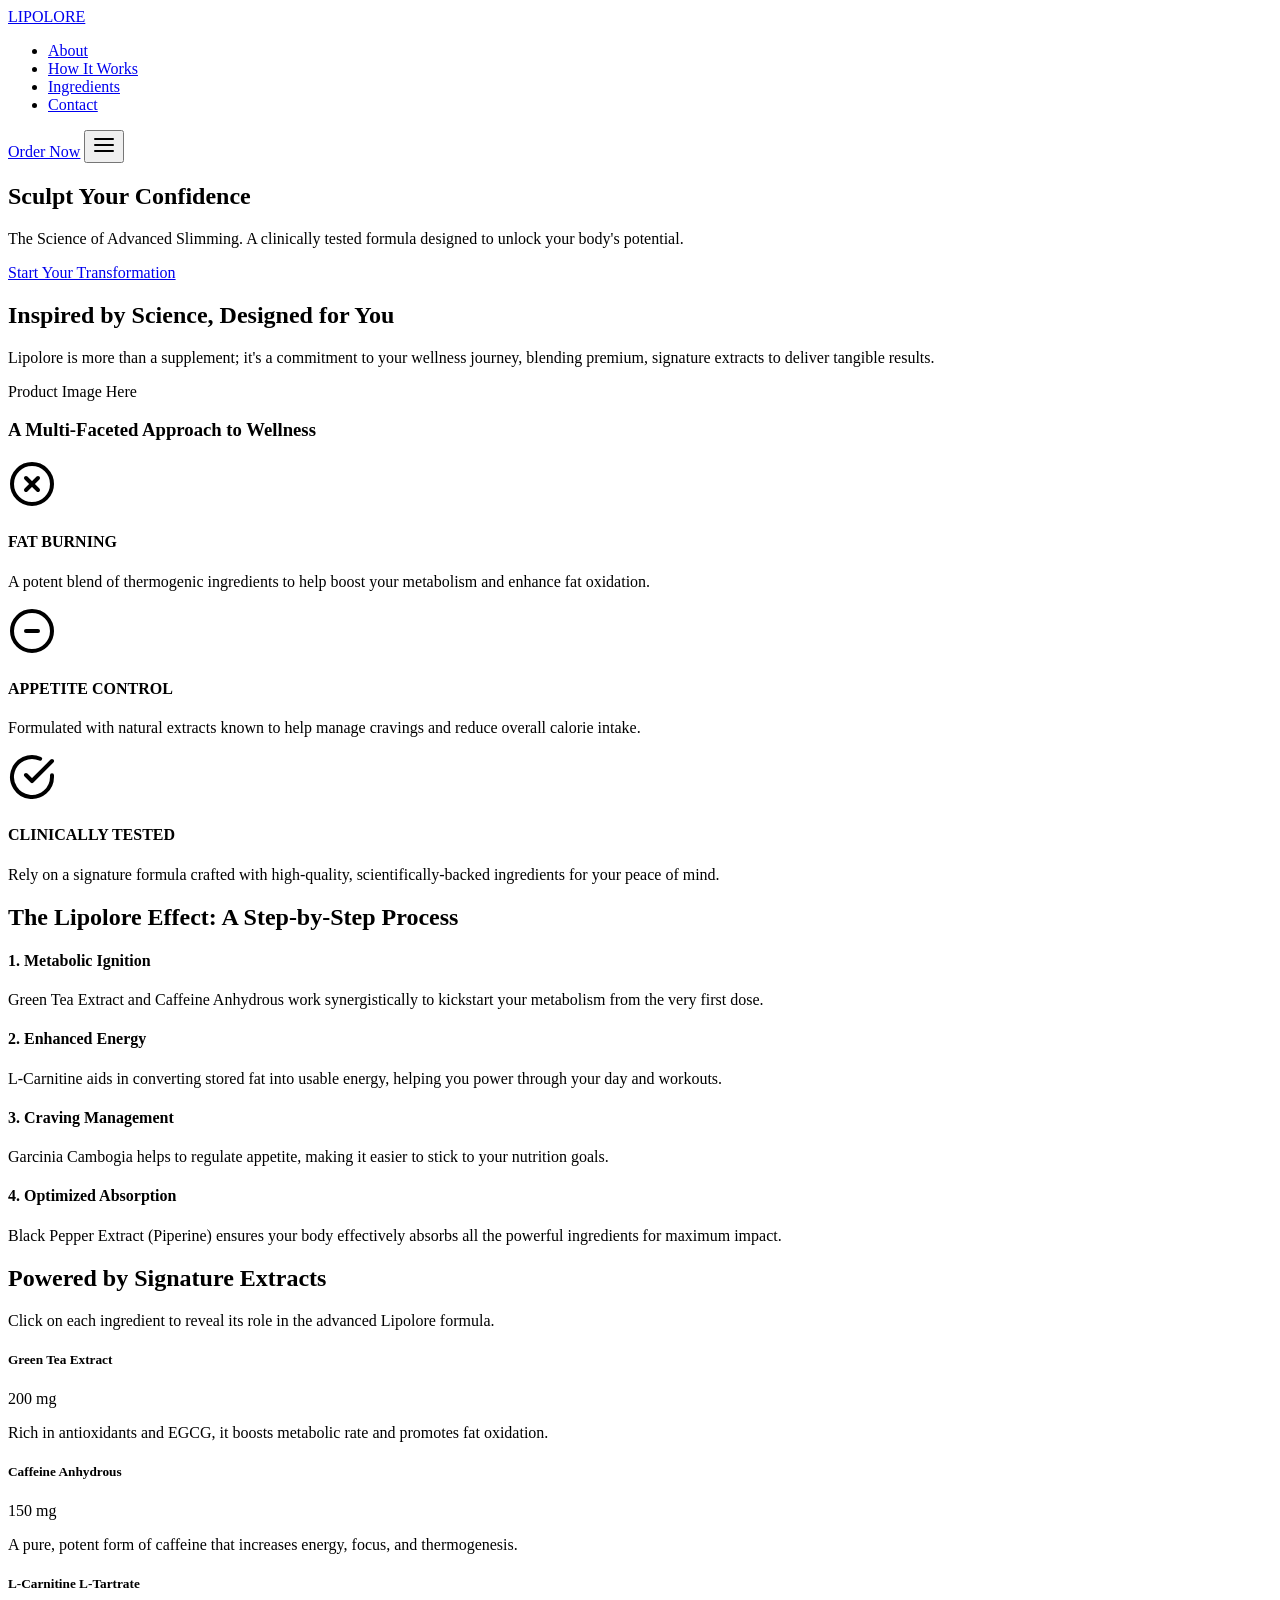
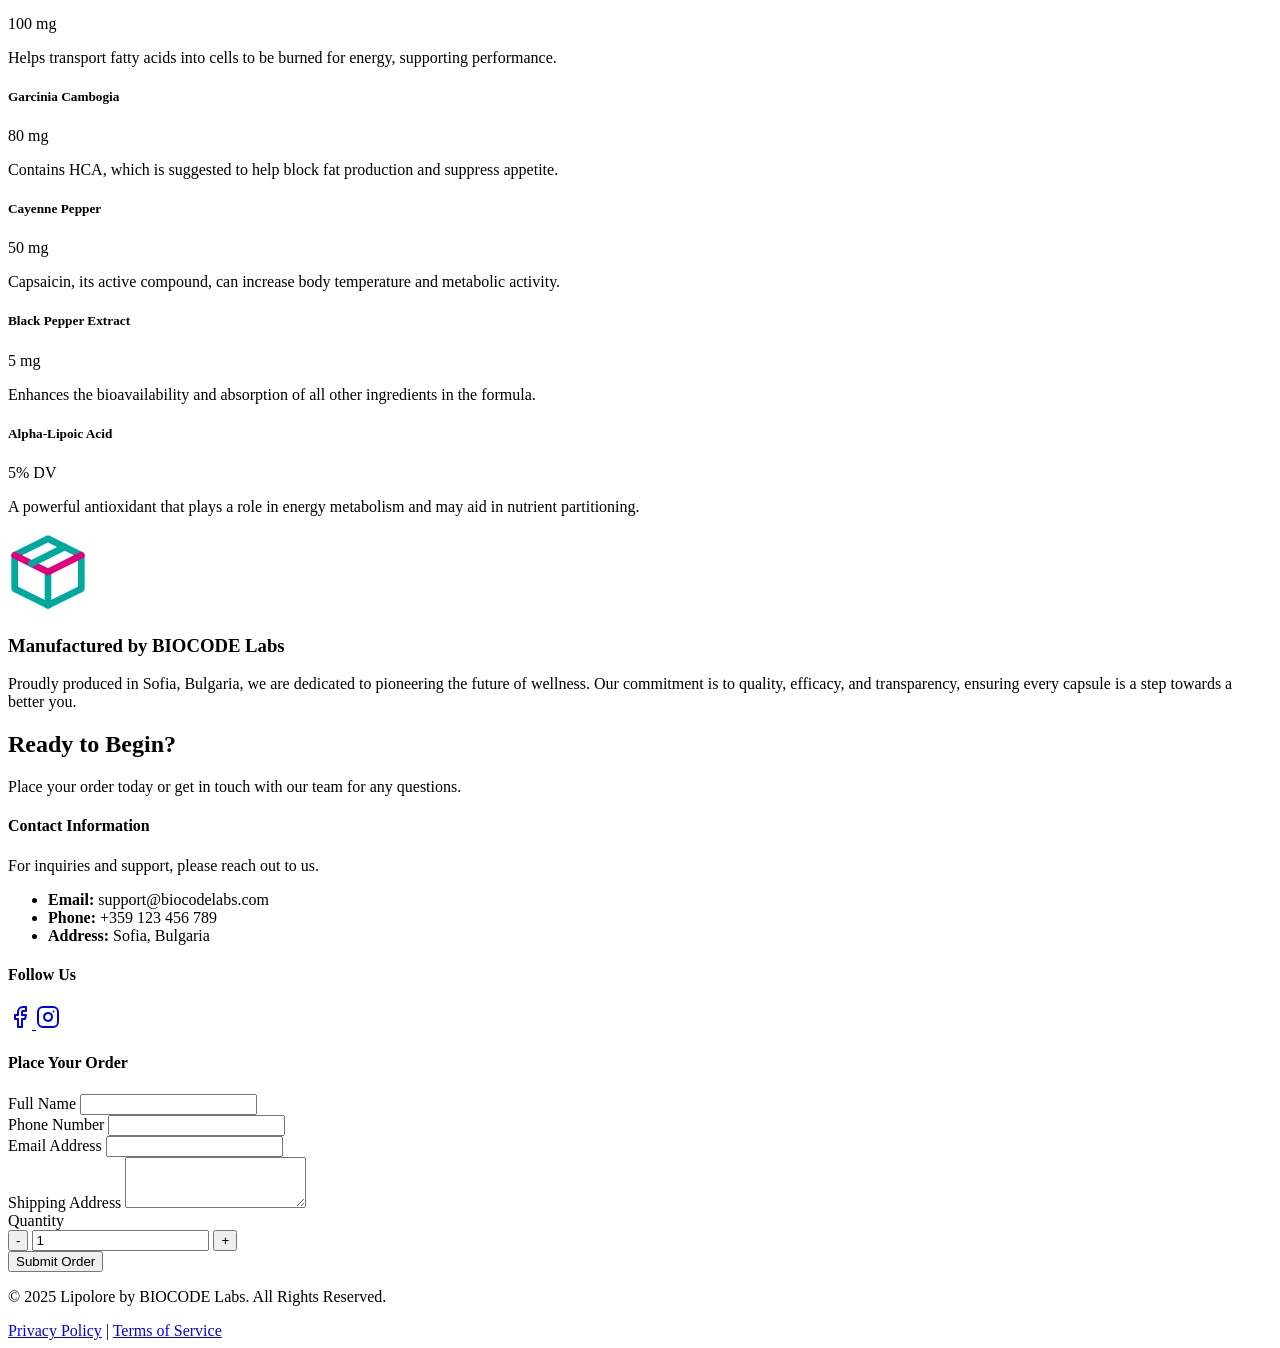
==== index.html @ 436866de "Add files via upload" ====
<!DOCTYPE html>
<html lang="en">
<head>
    <!-- Meta Tags for Character Set and Responsive Design -->
    <meta charset="UTF-8">
    <meta name="viewport" content="width=device-width, initial-scale=1.0">

    <!-- SEO Meta Tags -->
    <title>Lipolore - Advanced Slimming Formula</title>
    <meta name="description" content="Discover Lipolore, the clinically tested, advanced slimming formula designed for effective fat burning and appetite control. Powered by science and signature extracts.">
    <meta name="keywords" content="lipolore, slimming, weight loss, fat burner, appetite control, biocode labs, supplement">
    
    <!-- Google Fonts -->
    <link rel="preconnect" href="https://fonts.googleapis.com">
    <link rel="preconnect" href="https://fonts.gstatic.com" crossorigin>
    <link href="https://fonts.googleapis.com/css2?family=Poppins:wght@600;700&family=Montserrat:wght@400;500&display=swap" rel="stylesheet">

    <!-- Stylesheet -->
    <link rel="stylesheet" href="css/style.css">

    <!-- JavaScript (Deferred for faster page load) -->
    <script src="js/main.js" defer></script>
</head>
<body>

    <!-- ============================ HEADER & NAVIGATION ============================ -->
    <header class="main-header">
        <div class="container">
            <a href="#hero" class="logo">LIPOLORE</a>
            <nav class="main-nav">
                <ul>
                    <li><a href="#about">About</a></li>
                    <li><a href="#effects">How It Works</a></li>
                    <li><a href="#ingredients">Ingredients</a></li>
                    <li><a href="#order">Contact</a></li>
                </ul>
            </nav>
            <a href="#order" class="btn btn-primary nav-btn">Order Now</a>
            <button class="mobile-nav-toggle" aria-label="Toggle navigation">
                <!-- SVG for Hamburger Icon -->
                <svg xmlns="http://www.w3.org/2000/svg" width="24" height="24" viewBox="0 0 24 24" fill="none" stroke="currentColor" stroke-width="2" stroke-linecap="round" stroke-linejoin="round"><line x1="3" y1="12" x2="21" y2="12"></line><line x1="3" y1="6" x2="21" y2="6"></line><line x1="3" y1="18" x2="21" y2="18"></line></svg>
            </button>
        </div>
    </header>

    <main>

        <!-- ============================ HERO SECTION ============================ -->
        <section id="hero">
            <!-- Background image will be applied via CSS -->
            <div class="container hero-content">
                <h1 class="hero-title">Sculpt Your Confidence</h1>
                <p class="hero-subtitle">The Science of Advanced Slimming. A clinically tested formula designed to unlock your body's potential.</p>
                <a href="#order" class="btn btn-primary btn-large">Start Your Transformation</a>
            </div>
        </section>

        <!-- ============================ ABOUT & BENEFITS SECTION ============================ -->
        <section id="about" class="section-padding">
            <div class="container">
                <!-- ADDED class="animate-on-scroll" -->
                <div class="section-title animate-on-scroll">
                    <h2>Inspired by Science, Designed for You</h2>
                    <p>Lipolore is more than a supplement; it's a commitment to your wellness journey, blending premium, signature extracts to deliver tangible results.</p>
                </div>
                <div class="about-grid">
                    <!-- ADDED class="animate-on-scroll" -->
                    <div class="about-image-placeholder animate-on-scroll">
                        <p>Product Image Here</p>
                    </div>
                    <div class="about-content">
                        <h3 class="animate-on-scroll">A Multi-Faceted Approach to Wellness</h3>
                        <div class="benefits">
                            <!-- ADDED class="animate-on-scroll" to each item -->
                            <div class="benefit-item animate-on-scroll">
                                <svg xmlns="http://www.w3.org/2000/svg" width="48" height="48" viewBox="0 0 24 24" fill="none" stroke="currentColor" stroke-width="2" stroke-linecap="round" stroke-linejoin="round"><path d="M12 22c5.523 0 10-4.477 10-10S17.523 2 12 2 2 6.477 2 12s4.477 10 10 10z"></path><path d="M15 9l-6 6"></path><path d="M9 9l6 6"></path></svg>
                                <div>
                                    <h4>FAT BURNING</h4>
                                    <p>A potent blend of thermogenic ingredients to help boost your metabolism and enhance fat oxidation.</p>
                                </div>
                            </div>
                            <div class="benefit-item animate-on-scroll">
                                <svg xmlns="http://www.w3.org/2000/svg" width="48" height="48" viewBox="0 0 24 24" fill="none" stroke="currentColor" stroke-width="2" stroke-linecap="round" stroke-linejoin="round"><path d="M12 2c5.523 0 10 4.477 10 10s-4.477 10-10 10S2 17.523 2 12 6.477 2 12 2z"></path><path d="M9 12h6"></path></svg>
                                <div>
                                    <h4>APPETITE CONTROL</h4>
                                    <p>Formulated with natural extracts known to help manage cravings and reduce overall calorie intake.</p>
                                </div>
                            </div>
                            <div class="benefit-item animate-on-scroll">
                                <svg xmlns="http://www.w3.org/2000/svg" width="48" height="48" viewBox="0 0 24 24" fill="none" stroke="currentColor" stroke-width="2" stroke-linecap="round" stroke-linejoin="round"><path d="M22 11.08V12a10 10 0 1 1-5.93-9.14"></path><polyline points="22 4 12 14.01 9 11.01"></polyline></svg>
                                <div>
                                    <h4>CLINICALLY TESTED</h4>
                                    <p>Rely on a signature formula crafted with high-quality, scientifically-backed ingredients for your peace of mind.</p>
                                </div>
                            </div>
                        </div>
                    </div>
                </div>
            </div>
        </section>

        <!-- ============================ HOW IT WORKS / EFFECTS SECTION ============================ -->
        <section id="effects" class="section-padding section-bg">
            <div class="container">
                <!-- ADDED class="animate-on-scroll" -->
                <div class="section-title animate-on-scroll">
                    <h2>The Lipolore Effect: A Step-by-Step Process</h2>
                </div>
                <div class="timeline">
                    <!-- ADDED class="animate-on-scroll" to each item -->
                    <div class="timeline-item animate-on-scroll">
                        <div class="timeline-content">
                            <h4>1. Metabolic Ignition</h4>
                            <p>Green Tea Extract and Caffeine Anhydrous work synergistically to kickstart your metabolism from the very first dose.</p>
                        </div>
                    </div>
                    <div class="timeline-item animate-on-scroll">
                        <div class="timeline-content">
                            <h4>2. Enhanced Energy</h4>
                            <p>L-Carnitine aids in converting stored fat into usable energy, helping you power through your day and workouts.</p>
                        </div>
                    </div>
                    <div class="timeline-item animate-on-scroll">
                        <div class="timeline-content">
                            <h4>3. Craving Management</h4>
                            <p>Garcinia Cambogia helps to regulate appetite, making it easier to stick to your nutrition goals.</p>
                        </div>
                    </div>
                    <div class="timeline-item animate-on-scroll">
                        <div class="timeline-content">
                            <h4>4. Optimized Absorption</h4>
                            <p>Black Pepper Extract (Piperine) ensures your body effectively absorbs all the powerful ingredients for maximum impact.</p>
                        </div>
                    </div>
                </div>
            </div>
        </section>

        <!-- ============================ INGREDIENTS SECTION ============================ -->
        <section id="ingredients" class="section-padding">
            <div class="container">
                <!-- ADDED class="animate-on-scroll" -->
                <div class="section-title animate-on-scroll">
                    <h2>Powered by Signature Extracts</h2>
                    <p>Click on each ingredient to reveal its role in the advanced Lipolore formula.</p>
                </div>
                <div class="ingredients-grid">
                    <!-- ADDED class="animate-on-scroll" to each card -->
                    <div class="ingredient-card animate-on-scroll" tabindex="0">
                        <div class="card-inner">
                            <div class="card-front">
                                <h5>Green Tea Extract</h5>
                                <span>200 mg</span>
                            </div>
                            <div class="card-back">
                                <p>Rich in antioxidants and EGCG, it boosts metabolic rate and promotes fat oxidation.</p>
                            </div>
                        </div>
                    </div>
                    <div class="ingredient-card animate-on-scroll" tabindex="0">
                        <div class="card-inner">
                            <div class="card-front">
                                <h5>Caffeine Anhydrous</h5>
                                <span>150 mg</span>
                            </div>
                            <div class="card-back">
                                <p>A pure, potent form of caffeine that increases energy, focus, and thermogenesis.</p>
                            </div>
                        </div>
                    </div>
                    <div class="ingredient-card animate-on-scroll" tabindex="0">
                        <div class="card-inner">
                            <div class="card-front">
                                <h5>L-Carnitine L-Tartrate</h5>
                                <span>100 mg</span>
                            </div>
                            <div class="card-back">
                                <p>Helps transport fatty acids into cells to be burned for energy, supporting performance.</p>
                            </div>
                        </div>
                    </div>
                    <div class="ingredient-card animate-on-scroll" tabindex="0">
                        <div class="card-inner">
                            <div class="card-front">
                                <h5>Garcinia Cambogia</h5>
                                <span>80 mg</span>
                            </div>
                            <div class="card-back">
                                <p>Contains HCA, which is suggested to help block fat production and suppress appetite.</p>
                            </div>
                        </div>
                    </div>
                     <div class="ingredient-card animate-on-scroll" tabindex="0">
                        <div class="card-inner">
                            <div class="card-front">
                                <h5>Cayenne Pepper</h5>
                                <span>50 mg</span>
                            </div>
                            <div class="card-back">
                                <p>Capsaicin, its active compound, can increase body temperature and metabolic activity.</p>
                            </div>
                        </div>
                    </div>
                    <div class="ingredient-card animate-on-scroll" tabindex="0">
                        <div class="card-inner">
                            <div class="card-front">
                                <h5>Black Pepper Extract</h5>
                                <span>5 mg</span>
                            </div>
                            <div class="card-back">
                                <p>Enhances the bioavailability and absorption of all other ingredients in the formula.</p>
                            </div>
                        </div>
                    </div>
                    <div class="ingredient-card animate-on-scroll" tabindex="0">
                        <div class="card-inner">
                            <div class="card-front">
                                <h5>Alpha-Lipoic Acid</h5>
                                <span>5% DV</span>
                            </div>
                            <div class="card-back">
                                <p>A powerful antioxidant that plays a role in energy metabolism and may aid in nutrient partitioning.</p>
                            </div>
                        </div>
                    </div>
                </div>
            </div>
        </section>

        <!-- ============================ MANUFACTURER SECTION ============================ -->
        <section id="manufacturer" class="section-padding section-bg">
            <!-- ADDED class="animate-on-scroll" -->
            <div class="container manufacturer-content animate-on-scroll">
                <svg class="manufacturer-logo" width="80" height="80" viewBox="0 0 24 24" fill="none" xmlns="http://www.w3.org/2000/svg">
                    <path d="M12 2L2 7V17L12 22L22 17V7L12 2Z" stroke="#00A99D" stroke-width="2" stroke-linecap="round" stroke-linejoin="round"/>
                    <path d="M2 7L12 12" stroke="#E4007C" stroke-width="2" stroke-linecap="round" stroke-linejoin="round"/>
                    <path d="M12 22V12" stroke="#00A99D" stroke-width="2" stroke-linecap="round" stroke-linejoin="round"/>
                    <path d="M22 7L12 12" stroke="#E4007C" stroke-width="2" stroke-linecap="round" stroke-linejoin="round"/>
                    <path d="M17 4.5L7 9.5" stroke="#00A99D" stroke-width="2" stroke-linecap="round" stroke-linejoin="round"/>
                </svg>
                <h3>Manufactured by BIOCODE Labs</h3>
                <p>Proudly produced in Sofia, Bulgaria, we are dedicated to pioneering the future of wellness. Our commitment is to quality, efficacy, and transparency, ensuring every capsule is a step towards a better you.</p>
            </div>
        </section>

        <!-- ============================ ORDER & CONTACT SECTION ============================ -->
        <section id="order" class="section-padding">
            <div class="container">
                <!-- ADDED class="animate-on-scroll" -->
                <div class="section-title animate-on-scroll">
                    <h2>Ready to Begin?</h2>
                    <p>Place your order today or get in touch with our team for any questions.</p>
                </div>
                <div class="order-grid">
                    <!-- ADDED class="animate-on-scroll" -->
                    <div class="contact-details animate-on-scroll">
                        <h4>Contact Information</h4>
                        <p>For inquiries and support, please reach out to us.</p>
                        <ul>
                            <li><strong>Email:</strong> support@biocodelabs.com</li>
                            <li><strong>Phone:</strong> +359 123 456 789</li>
                            <li><strong>Address:</strong> Sofia, Bulgaria</li>
                        </ul>
                        <h4>Follow Us</h4>
                        <div class="social-links">
                            <a href="#" aria-label="Facebook">
                                <svg xmlns="http://www.w3.org/2000/svg" width="24" height="24" viewBox="0 0 24 24" fill="none" stroke="currentColor" stroke-width="2" stroke-linecap="round" stroke-linejoin="round"><path d="M18 2h-3a5 5 0 0 0-5 5v3H7v4h3v8h4v-8h3l1-4h-4V7a1 1 0 0 1 1-1h3z"></path></svg>
                            </a>
                            <a href="#" aria-label="Instagram">
                                <svg xmlns="http://www.w3.org/2000/svg" width="24" height="24" viewBox="0 0 24 24" fill="none" stroke="currentColor" stroke-width="2" stroke-linecap="round" stroke-linejoin="round"><rect x="2" y="2" width="20" height="20" rx="5" ry="5"></rect><path d="M16 11.37A4 4 0 1 1 12.63 8 4 4 0 0 1 16 11.37z"></path><line x1="17.5" y1="6.5" x2="17.51" y2="6.5"></line></svg>
                            </a>
                        </div>
                    </div>
                    <!-- ADDED class="animate-on-scroll" -->
                    <form id="order-form" class="order-form animate-on-scroll">
                        <h4>Place Your Order</h4>
                        <div class="form-group">
                            <label for="name">Full Name</label>
                            <input type="text" id="name" name="name" required>
                        </div>
                        <div class="form-group">
                            <label for="phone">Phone Number</label>
                            <input type="tel" id="phone" name="phone" required>
                        </div>
                        <div class="form-group">
                            <label for="email">Email Address</label>
                            <input type="email" id="email" name="email" required>
                        </div>
                         <div class="form-group">
                            <label for="address">Shipping Address</label>
                            <textarea id="address" name="address" rows="3" required></textarea>
                        </div>
                        <div class="form-group">
                            <label for="quantity">Quantity</label>
                            <div class="quantity-selector">
                                <button type="button" class="quantity-btn" data-action="decrease">-</button>
                                <input type="text" id="quantity" name="quantity" value="1" readonly>
                                <button type="button" class="quantity-btn" data-action="increase">+</button>
                            </div>
                        </div>
                        <button type="submit" class="btn btn-primary btn-full">Submit Order</button>
                    </form>
                </div>
            </div>
        </section>

    </main>
    
    <!-- ============================ FOOTER ============================ -->
    <footer class="main-footer">
        <div class="container">
            <p>&copy; 2025 Lipolore by BIOCODE Labs. All Rights Reserved.</p>
            <div class="footer-links">
                <a href="#">Privacy Policy</a>
                <span>|</span>
                <a href="#">Terms of Service</a>
            </div>
        </div>
    </footer>

</body>
</html>
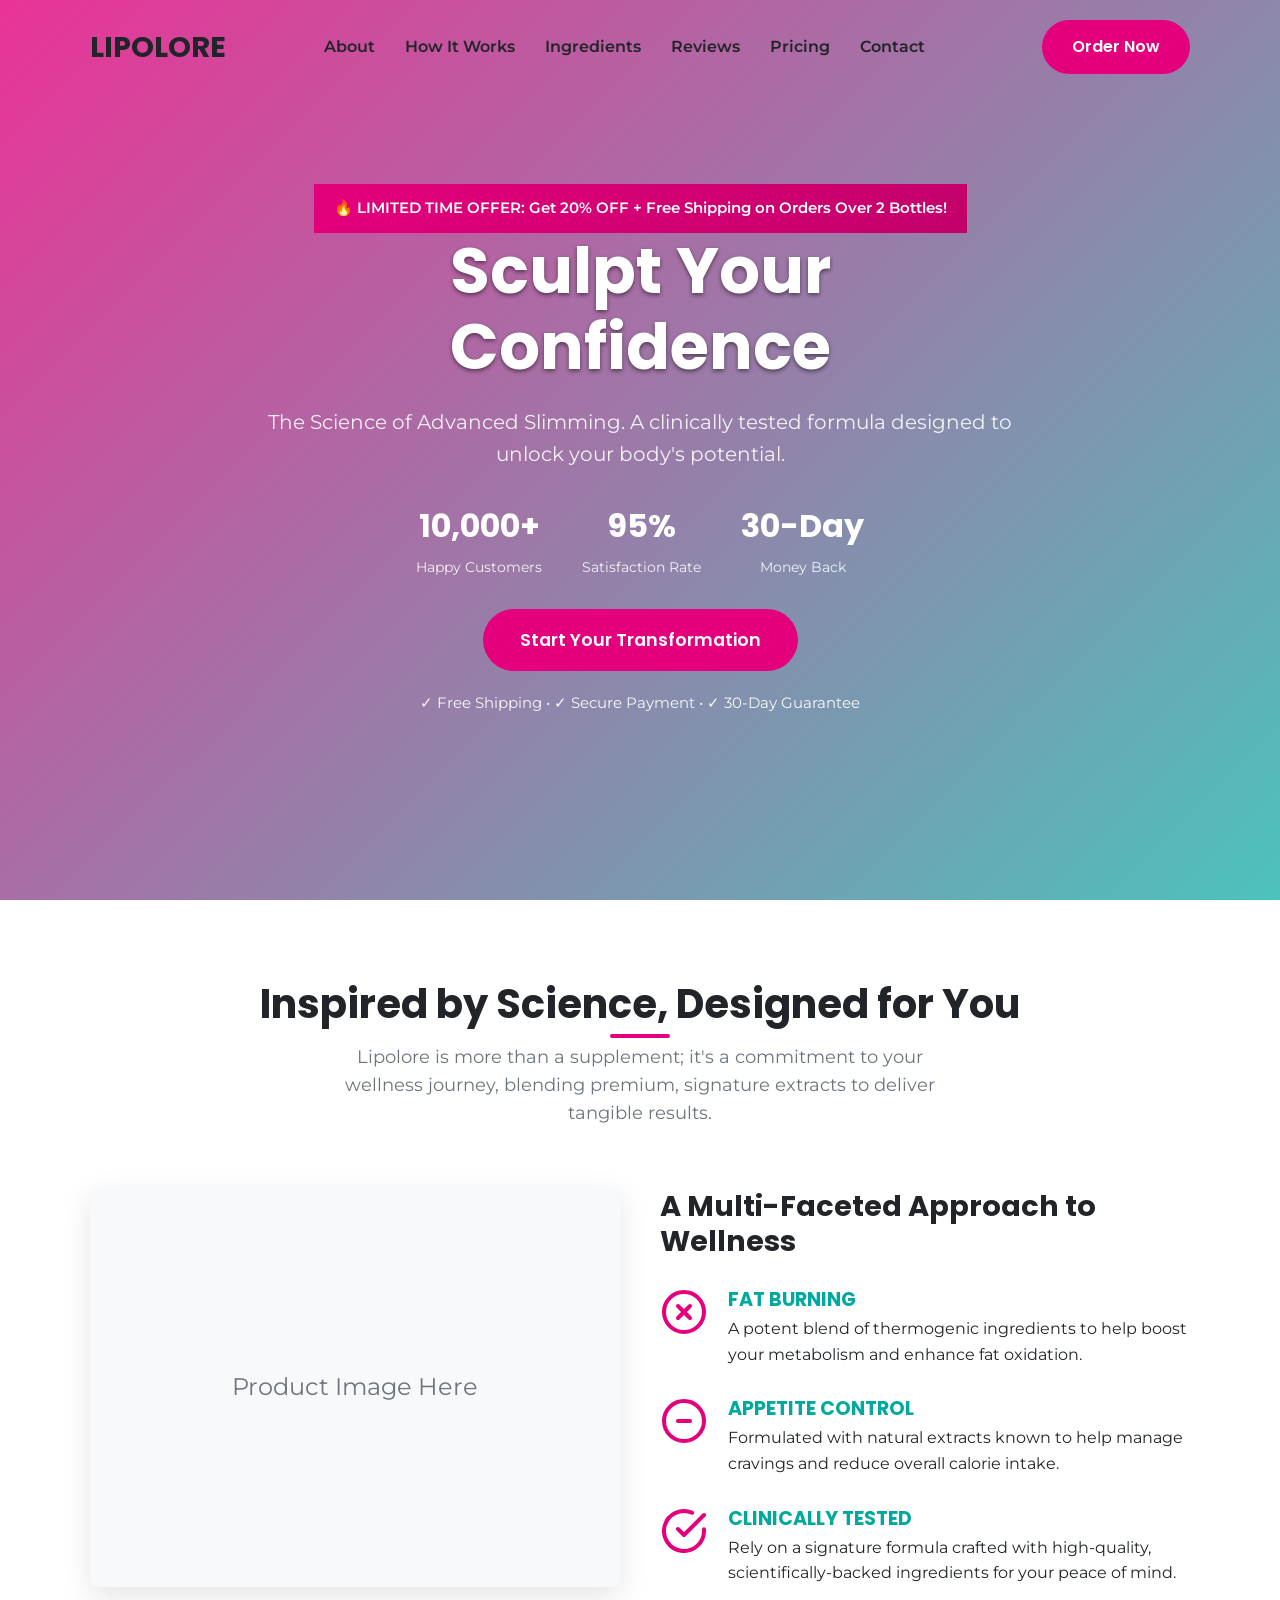
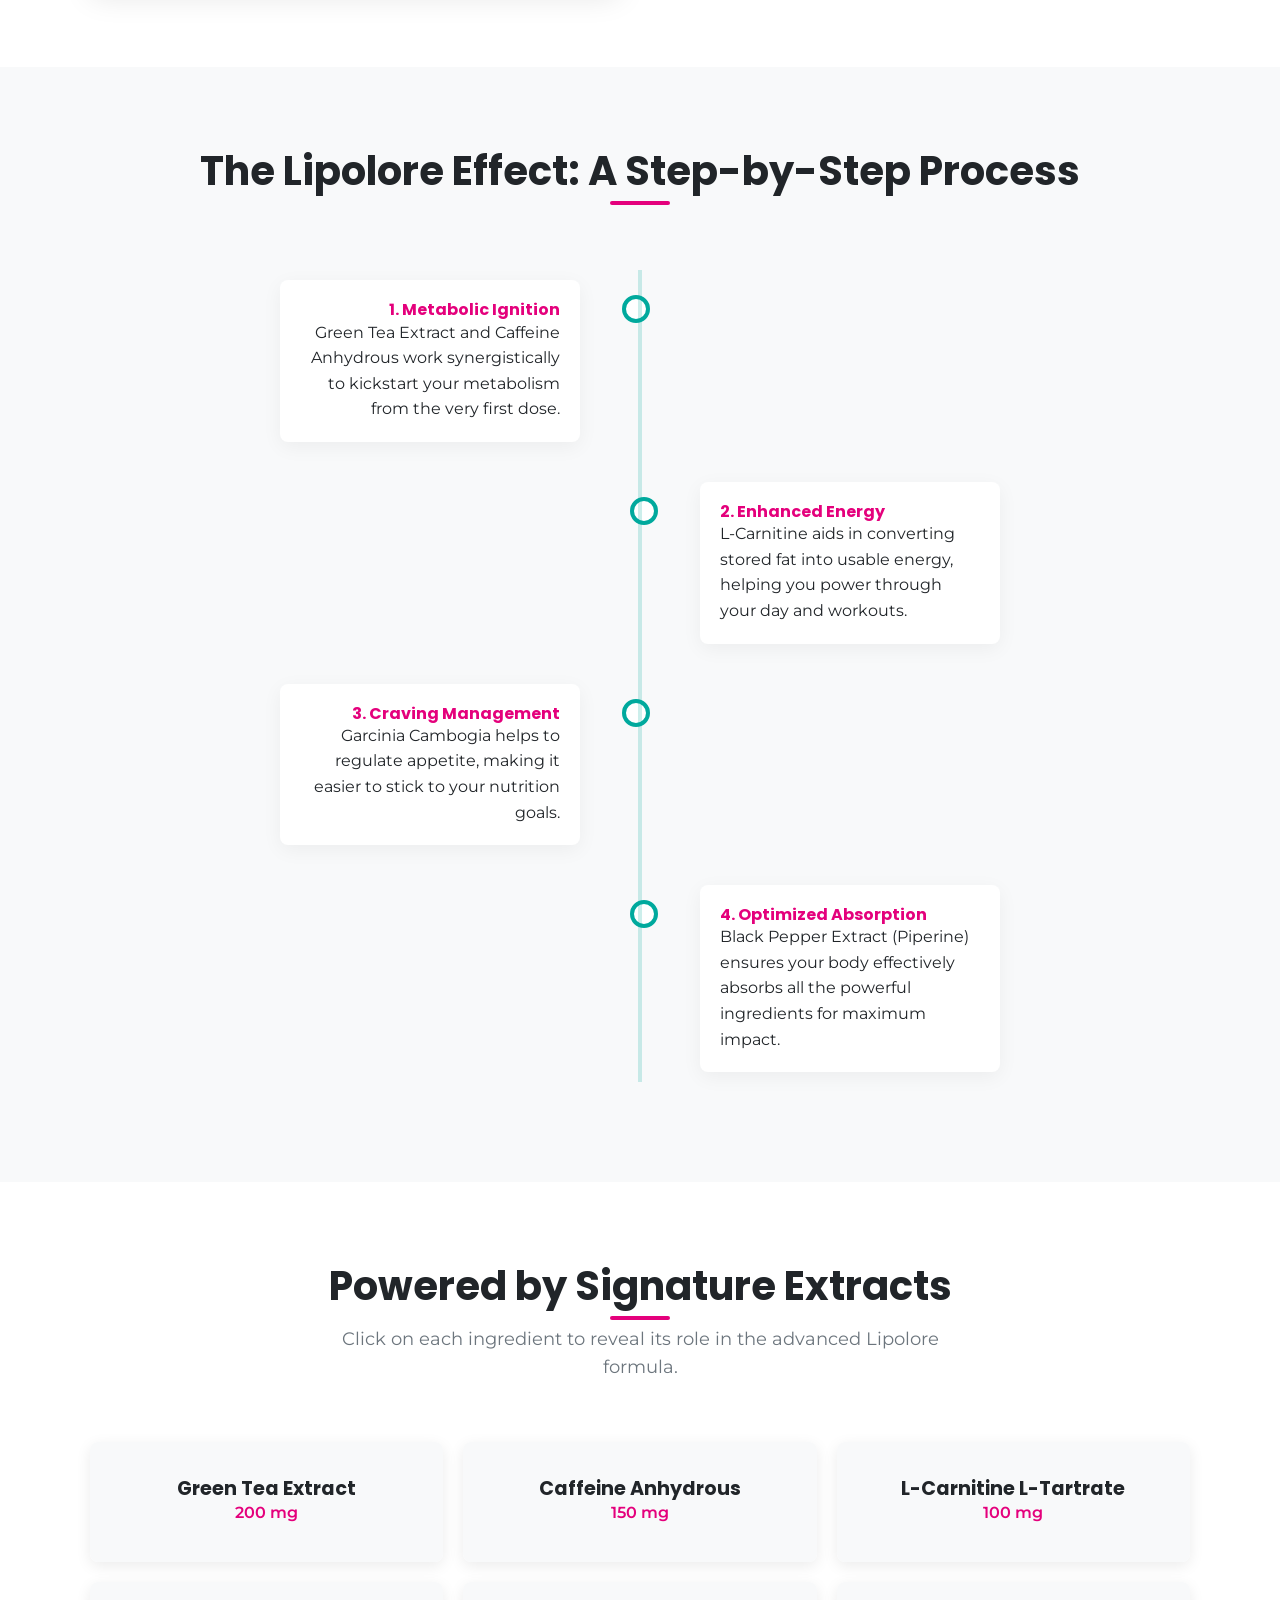
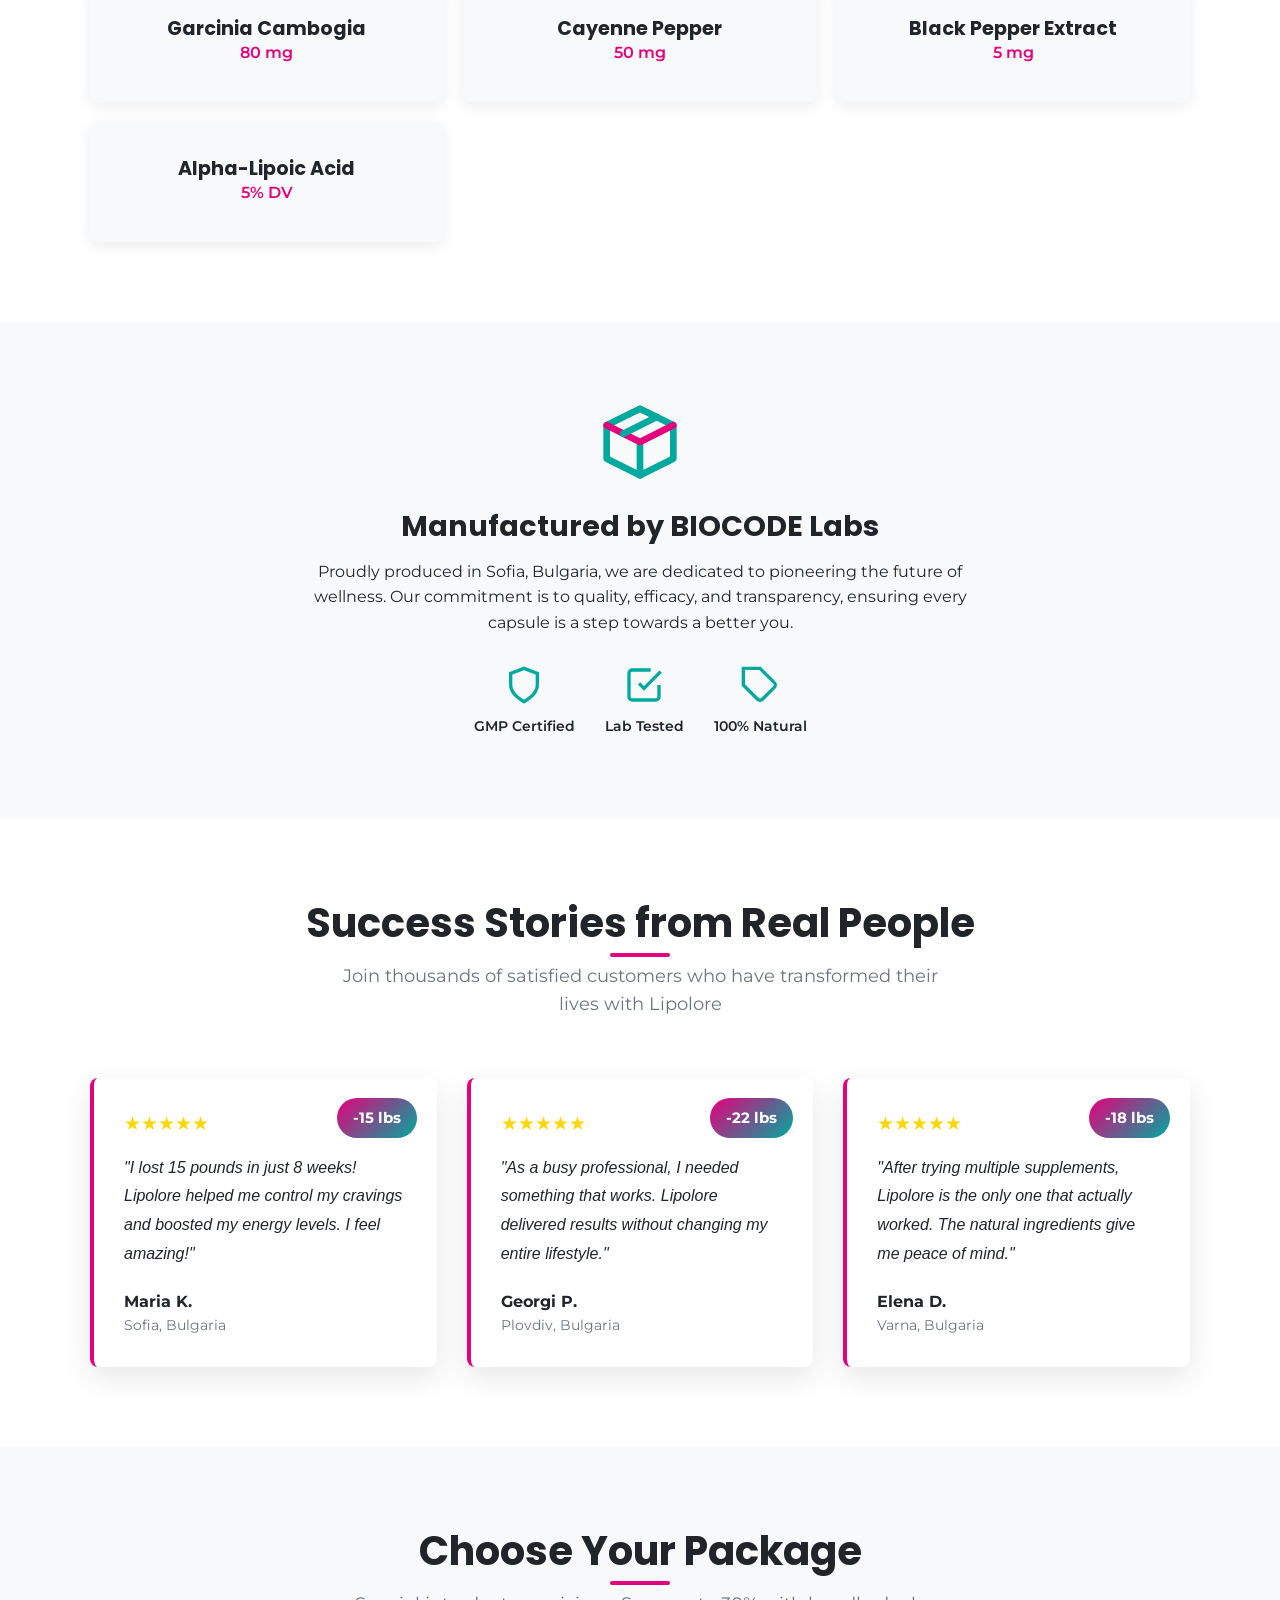
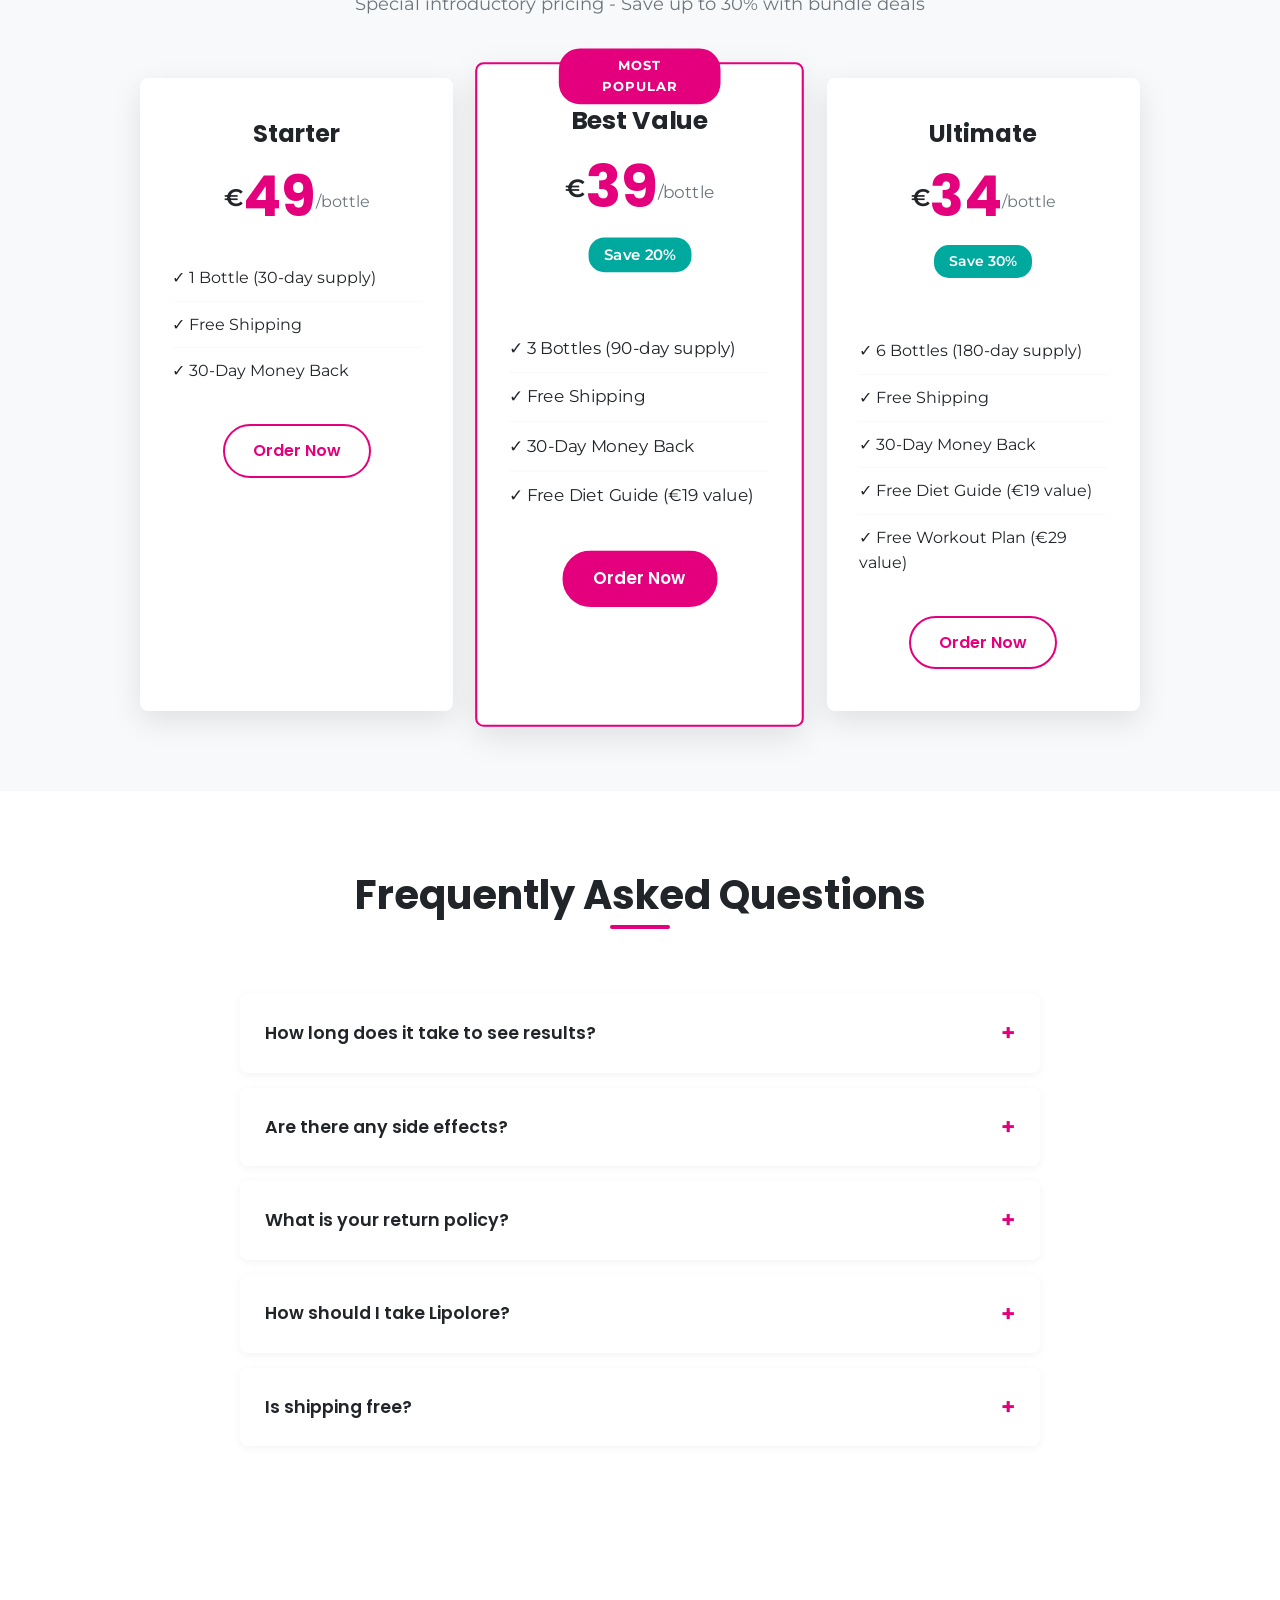
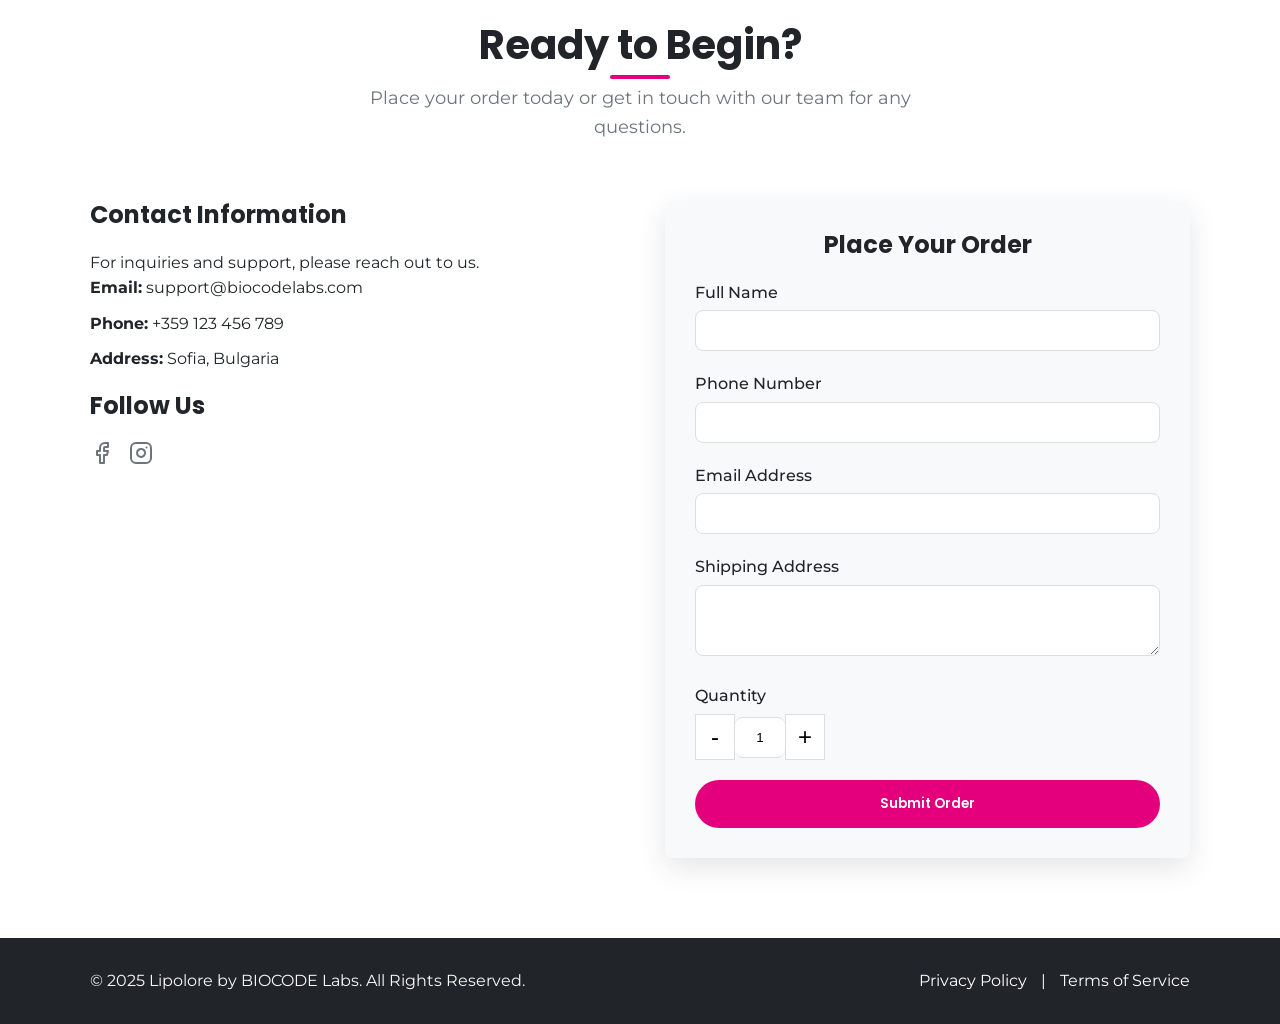
==== commit 989e6595: "Add marketing improvements: testimonials, pricing, FAQ sections Co-authored-by: Radilovk <185849306+" ====
--- a/index.html
+++ b/index.html
@@ -32,6 +32,8 @@
                     <li><a href="#about">About</a></li>
                     <li><a href="#effects">How It Works</a></li>
                     <li><a href="#ingredients">Ingredients</a></li>
+                    <li><a href="#testimonials">Reviews</a></li>
+                    <li><a href="#pricing">Pricing</a></li>
                     <li><a href="#order">Contact</a></li>
                 </ul>
             </nav>
@@ -48,10 +50,28 @@
         <!-- ============================ HERO SECTION ============================ -->
         <section id="hero">
             <!-- Background image will be applied via CSS -->
+            <div class="promo-banner">
+                <p>🔥 LIMITED TIME OFFER: Get 20% OFF + Free Shipping on Orders Over 2 Bottles!</p>
+            </div>
             <div class="container hero-content">
                 <h1 class="hero-title">Sculpt Your Confidence</h1>
                 <p class="hero-subtitle">The Science of Advanced Slimming. A clinically tested formula designed to unlock your body's potential.</p>
+                <div class="hero-stats">
+                    <div class="stat-item">
+                        <strong>10,000+</strong>
+                        <span>Happy Customers</span>
+                    </div>
+                    <div class="stat-item">
+                        <strong>95%</strong>
+                        <span>Satisfaction Rate</span>
+                    </div>
+                    <div class="stat-item">
+                        <strong>30-Day</strong>
+                        <span>Money Back</span>
+                    </div>
+                </div>
                 <a href="#order" class="btn btn-primary btn-large">Start Your Transformation</a>
+                <p class="hero-guarantee">✓ Free Shipping • ✓ Secure Payment • ✓ 30-Day Guarantee</p>
             </div>
         </section>
 
@@ -240,6 +260,175 @@
                 </svg>
                 <h3>Manufactured by BIOCODE Labs</h3>
                 <p>Proudly produced in Sofia, Bulgaria, we are dedicated to pioneering the future of wellness. Our commitment is to quality, efficacy, and transparency, ensuring every capsule is a step towards a better you.</p>
+                <div class="trust-badges">
+                    <div class="badge-item">
+                        <svg xmlns="http://www.w3.org/2000/svg" width="40" height="40" viewBox="0 0 24 24" fill="none" stroke="currentColor" stroke-width="2"><path d="M12 22s8-4 8-10V5l-8-3-8 3v7c0 6 8 10 8 10z"/></svg>
+                        <span>GMP Certified</span>
+                    </div>
+                    <div class="badge-item">
+                        <svg xmlns="http://www.w3.org/2000/svg" width="40" height="40" viewBox="0 0 24 24" fill="none" stroke="currentColor" stroke-width="2"><path d="M9 11l3 3L22 4"/><path d="M21 12v7a2 2 0 0 1-2 2H5a2 2 0 0 1-2-2V5a2 2 0 0 1 2-2h11"/></svg>
+                        <span>Lab Tested</span>
+                    </div>
+                    <div class="badge-item">
+                        <svg xmlns="http://www.w3.org/2000/svg" width="40" height="40" viewBox="0 0 24 24" fill="none" stroke="currentColor" stroke-width="2"><path d="M20.59 13.41l-7.17 7.17a2 2 0 0 1-2.83 0L2 12V2h10l8.59 8.59a2 2 0 0 1 0 2.82z"/><line x1="7" y1="7" x2="7.01" y2="7"/></svg>
+                        <span>100% Natural</span>
+                    </div>
+                </div>
+            </div>
+        </section>
+
+        <!-- ============================ TESTIMONIALS SECTION ============================ -->
+        <section id="testimonials" class="section-padding">
+            <div class="container">
+                <div class="section-title animate-on-scroll">
+                    <h2>Success Stories from Real People</h2>
+                    <p>Join thousands of satisfied customers who have transformed their lives with Lipolore</p>
+                </div>
+                <div class="testimonials-grid">
+                    <div class="testimonial-card animate-on-scroll">
+                        <div class="stars">★★★★★</div>
+                        <p class="testimonial-text">"I lost 15 pounds in just 8 weeks! Lipolore helped me control my cravings and boosted my energy levels. I feel amazing!"</p>
+                        <div class="testimonial-author">
+                            <strong>Maria K.</strong>
+                            <span>Sofia, Bulgaria</span>
+                        </div>
+                        <div class="result-badge">-15 lbs</div>
+                    </div>
+                    <div class="testimonial-card animate-on-scroll">
+                        <div class="stars">★★★★★</div>
+                        <p class="testimonial-text">"As a busy professional, I needed something that works. Lipolore delivered results without changing my entire lifestyle."</p>
+                        <div class="testimonial-author">
+                            <strong>Georgi P.</strong>
+                            <span>Plovdiv, Bulgaria</span>
+                        </div>
+                        <div class="result-badge">-22 lbs</div>
+                    </div>
+                    <div class="testimonial-card animate-on-scroll">
+                        <div class="stars">★★★★★</div>
+                        <p class="testimonial-text">"After trying multiple supplements, Lipolore is the only one that actually worked. The natural ingredients give me peace of mind."</p>
+                        <div class="testimonial-author">
+                            <strong>Elena D.</strong>
+                            <span>Varna, Bulgaria</span>
+                        </div>
+                        <div class="result-badge">-18 lbs</div>
+                    </div>
+                </div>
+            </div>
+        </section>
+
+        <!-- ============================ PRICING SECTION ============================ -->
+        <section id="pricing" class="section-padding section-bg">
+            <div class="container">
+                <div class="section-title animate-on-scroll">
+                    <h2>Choose Your Package</h2>
+                    <p>Special introductory pricing - Save up to 30% with bundle deals</p>
+                </div>
+                <div class="pricing-grid">
+                    <div class="pricing-card animate-on-scroll">
+                        <h3>Starter</h3>
+                        <div class="price">
+                            <span class="currency">€</span>
+                            <span class="amount">49</span>
+                            <span class="period">/bottle</span>
+                        </div>
+                        <ul class="features">
+                            <li>✓ 1 Bottle (30-day supply)</li>
+                            <li>✓ Free Shipping</li>
+                            <li>✓ 30-Day Money Back</li>
+                        </ul>
+                        <a href="#order" class="btn btn-outline">Order Now</a>
+                    </div>
+                    <div class="pricing-card featured animate-on-scroll">
+                        <div class="popular-badge">MOST POPULAR</div>
+                        <h3>Best Value</h3>
+                        <div class="price">
+                            <span class="currency">€</span>
+                            <span class="amount">39</span>
+                            <span class="period">/bottle</span>
+                        </div>
+                        <div class="savings">Save 20%</div>
+                        <ul class="features">
+                            <li>✓ 3 Bottles (90-day supply)</li>
+                            <li>✓ Free Shipping</li>
+                            <li>✓ 30-Day Money Back</li>
+                            <li>✓ Free Diet Guide (€19 value)</li>
+                        </ul>
+                        <a href="#order" class="btn btn-primary">Order Now</a>
+                    </div>
+                    <div class="pricing-card animate-on-scroll">
+                        <h3>Ultimate</h3>
+                        <div class="price">
+                            <span class="currency">€</span>
+                            <span class="amount">34</span>
+                            <span class="period">/bottle</span>
+                        </div>
+                        <div class="savings">Save 30%</div>
+                        <ul class="features">
+                            <li>✓ 6 Bottles (180-day supply)</li>
+                            <li>✓ Free Shipping</li>
+                            <li>✓ 30-Day Money Back</li>
+                            <li>✓ Free Diet Guide (€19 value)</li>
+                            <li>✓ Free Workout Plan (€29 value)</li>
+                        </ul>
+                        <a href="#order" class="btn btn-outline">Order Now</a>
+                    </div>
+                </div>
+            </div>
+        </section>
+
+        <!-- ============================ FAQ SECTION ============================ -->
+        <section id="faq" class="section-padding">
+            <div class="container">
+                <div class="section-title animate-on-scroll">
+                    <h2>Frequently Asked Questions</h2>
+                </div>
+                <div class="faq-container">
+                    <div class="faq-item animate-on-scroll">
+                        <div class="faq-question">
+                            <h4>How long does it take to see results?</h4>
+                            <span class="faq-toggle">+</span>
+                        </div>
+                        <div class="faq-answer">
+                            <p>Most customers report noticeable results within 2-4 weeks of consistent use. For optimal results, we recommend using Lipolore for at least 90 days combined with a balanced diet and regular exercise.</p>
+                        </div>
+                    </div>
+                    <div class="faq-item animate-on-scroll">
+                        <div class="faq-question">
+                            <h4>Are there any side effects?</h4>
+                            <span class="faq-toggle">+</span>
+                        </div>
+                        <div class="faq-answer">
+                            <p>Lipolore is made with natural ingredients and is generally well-tolerated. Some users may experience mild digestive changes initially. As with any supplement, consult your healthcare provider before use, especially if you have existing medical conditions.</p>
+                        </div>
+                    </div>
+                    <div class="faq-item animate-on-scroll">
+                        <div class="faq-question">
+                            <h4>What is your return policy?</h4>
+                            <span class="faq-toggle">+</span>
+                        </div>
+                        <div class="faq-answer">
+                            <p>We offer a 30-day money-back guarantee. If you're not satisfied with your results, simply contact us within 30 days of purchase for a full refund - no questions asked.</p>
+                        </div>
+                    </div>
+                    <div class="faq-item animate-on-scroll">
+                        <div class="faq-question">
+                            <h4>How should I take Lipolore?</h4>
+                            <span class="faq-toggle">+</span>
+                        </div>
+                        <div class="faq-answer">
+                            <p>Take 2 capsules daily with water, preferably 30 minutes before meals. For best results, take one capsule before breakfast and one before lunch. Do not exceed the recommended dosage.</p>
+                        </div>
+                    </div>
+                    <div class="faq-item animate-on-scroll">
+                        <div class="faq-question">
+                            <h4>Is shipping free?</h4>
+                            <span class="faq-toggle">+</span>
+                        </div>
+                        <div class="faq-answer">
+                            <p>Yes! We offer free shipping on all orders within Bulgaria and the EU. Orders are typically delivered within 3-5 business days.</p>
+                        </div>
+                    </div>
+                </div>
             </div>
         </section>
 
--- a/css/style.css
+++ b/css/style.css
@@ -0,0 +1,991 @@
+/* ============================
+   1. GLOBAL STYLES & VARIABLES
+   ============================ */
+
+:root {
+    /* Colors */
+    --color-primary: #E4007C; /* Magenta */
+    --color-secondary: #00A99D; /* Teal */
+    --color-dark: #212529;
+    --color-light: #F8F9FA;
+    --color-white: #FFFFFF;
+    --color-gray: #6c757d;
+
+    /* Typography */
+    --font-primary: 'Poppins', sans-serif;
+    --font-secondary: 'Montserrat', sans-serif;
+
+    /* Design Elements */
+    --border-radius: 8px;
+    --box-shadow: 0 10px 30px rgba(0, 0, 0, 0.1);
+    --transition-speed: 0.3s ease;
+}
+
+/* Basic Reset */
+* {
+    margin: 0;
+    padding: 0;
+    box-sizing: border-box;
+}
+
+html {
+    scroll-behavior: smooth;
+    font-size: 16px;
+}
+
+body {
+    font-family: var(--font-secondary);
+    color: var(--color-dark);
+    background-color: var(--color-white);
+    line-height: 1.6;
+}
+
+a {
+    text-decoration: none;
+    color: var(--color-primary);
+    transition: color var(--transition-speed);
+}
+
+a:hover {
+    color: var(--color-secondary);
+}
+
+ul {
+    list-style: none;
+}
+
+h1, h2, h3, h4, h5, h6 {
+    font-family: var(--font-primary);
+    font-weight: 700;
+    line-height: 1.2;
+}
+
+img {
+    max-width: 100%;
+    display: block;
+}
+
+/* ============================
+   2. UTILITY & REUSABLE CLASSES
+   ============================ */
+
+.container {
+    max-width: 1140px;
+    margin: 0 auto;
+    padding: 0 20px;
+}
+
+.section-padding {
+    padding: 80px 0;
+}
+
+.section-bg {
+    background-color: var(--color-light);
+}
+
+.section-title {
+    text-align: center;
+    margin-bottom: 60px;
+}
+
+.section-title h2 {
+    font-size: 2.5rem;
+    margin-bottom: 15px;
+    position: relative;
+    display: inline-block;
+}
+
+/* Creates the underline effect for titles */
+.section-title h2::after {
+    content: '';
+    position: absolute;
+    bottom: -10px;
+    left: 50%;
+    transform: translateX(-50%);
+    width: 60px;
+    height: 4px;
+    background-color: var(--color-primary);
+    border-radius: 2px;
+}
+
+.section-title p {
+    font-size: 1.1rem;
+    color: var(--color-gray);
+    max-width: 600px;
+    margin: 0 auto;
+}
+
+/* Buttons */
+.btn {
+    display: inline-block;
+    padding: 12px 28px;
+    border-radius: 50px;
+    font-family: var(--font-primary);
+    font-weight: 600;
+    text-align: center;
+    cursor: pointer;
+    transition: all var(--transition-speed);
+    border: 2px solid transparent;
+}
+
+.btn-primary {
+    background-color: var(--color-primary);
+    color: var(--color-white);
+}
+
+.btn-primary:hover {
+    background-color: #c3006a;
+    color: var(--color-white);
+    transform: translateY(-2px);
+    box-shadow: 0 5px 15px rgba(228, 0, 124, 0.4);
+}
+
+.btn-large {
+    padding: 15px 35px;
+    font-size: 1.1rem;
+}
+
+.btn-full {
+    display: block;
+    width: 100%;
+}
+
+/* === [CORRECTED] ANIMATION ON SCROLL === */
+/* This is the initial, hidden state of the elements */
+.animate-on-scroll {
+    opacity: 0;
+    transform: translateY(30px);
+    transition: opacity 0.6s ease-out, transform 0.6s ease-out;
+}
+
+/* This is the final, visible state, which will be added by JavaScript */
+.animate-on-scroll.visible {
+    opacity: 1;
+    transform: translateY(0);
+}
+
+
+/* ============================
+   3. HEADER & NAVIGATION
+   ============================ */
+
+.main-header {
+    position: fixed;
+    top: 0;
+    left: 0;
+    width: 100%;
+    z-index: 1000;
+    padding: 20px 0;
+    transition: all var(--transition-speed);
+}
+
+.main-header .container {
+    display: flex;
+    justify-content: space-between;
+    align-items: center;
+}
+
+.logo {
+    font-size: 1.8rem;
+    font-weight: 700;
+    color: var(--color-dark);
+    font-family: var(--font-primary);
+}
+
+.main-nav {
+    display: none; /* Hidden on mobile by default */
+}
+
+.main-nav ul {
+    display: flex;
+    gap: 30px;
+}
+
+.main-nav a {
+    color: var(--color-dark);
+    font-weight: 600;
+    position: relative;
+    padding: 5px 0;
+}
+
+.main-nav a::after {
+    content: '';
+    position: absolute;
+    bottom: 0;
+    left: 0;
+    width: 0;
+    height: 2px;
+    background-color: var(--color-primary);
+    transition: width var(--transition-speed);
+}
+
+.main-nav a:hover::after {
+    width: 100%;
+}
+
+.mobile-nav-toggle {
+    background: none;
+    border: none;
+    cursor: pointer;
+    z-index: 1001;
+}
+
+.mobile-nav-toggle svg {
+    stroke: var(--color-dark);
+}
+
+/* Scrolled (sticky) header style */
+.main-header.scrolled {
+    background: rgba(255, 255, 255, 0.85);
+    backdrop-filter: blur(10px);
+    -webkit-backdrop-filter: blur(10px);
+    padding: 10px 0;
+    box-shadow: 0 2px 15px rgba(0, 0, 0, 0.05);
+}
+
+
+/* ============================
+   4. HERO SECTION
+   ============================ */
+
+.promo-banner {
+    background: linear-gradient(135deg, var(--color-primary), #c3006a);
+    color: var(--color-white);
+    text-align: center;
+    padding: 12px 20px;
+    font-weight: 600;
+    font-size: 0.95rem;
+    animation: pulse 2s ease-in-out infinite;
+}
+
+@keyframes pulse {
+    0%, 100% { opacity: 1; }
+    50% { opacity: 0.9; }
+}
+
+#hero {
+    min-height: 100vh;
+    display: flex;
+    flex-direction: column;
+    align-items: center;
+    justify-content: center;
+    text-align: center;
+    color: var(--color-white);
+    background: linear-gradient(135deg, rgba(228, 0, 124, 0.8), rgba(0, 169, 157, 0.7)), url('https://via.placeholder.com/1920x1080/212529/FFFFFF?text=Hero+Background+Image') no-repeat center center/cover;
+}
+
+.hero-content {
+    max-width: 800px;
+}
+
+.hero-title {
+    font-size: 3rem;
+    font-weight: 700;
+    margin-bottom: 20px;
+    text-shadow: 0 2px 4px rgba(0,0,0,0.5);
+}
+
+.hero-subtitle {
+    font-size: 1.25rem;
+    margin-bottom: 30px;
+    opacity: 0.9;
+}
+
+.hero-stats {
+    display: flex;
+    gap: 40px;
+    justify-content: center;
+    margin: 30px 0;
+    flex-wrap: wrap;
+}
+
+.stat-item {
+    display: flex;
+    flex-direction: column;
+    align-items: center;
+}
+
+.stat-item strong {
+    font-size: 2rem;
+    font-family: var(--font-primary);
+    display: block;
+    margin-bottom: 5px;
+}
+
+.stat-item span {
+    font-size: 0.9rem;
+    opacity: 0.9;
+}
+
+.hero-guarantee {
+    margin-top: 20px;
+    font-size: 0.95rem;
+    opacity: 0.95;
+}
+
+/* ============================
+   5. ABOUT & BENEFITS SECTION
+   ============================ */
+.about-grid {
+    display: grid;
+    grid-template-columns: 1fr;
+    gap: 40px;
+    align-items: center;
+}
+
+.about-image-placeholder {
+    width: 100%;
+    min-height: 400px;
+    background: var(--color-light);
+    border-radius: var(--border-radius);
+    display: flex;
+    align-items: center;
+    justify-content: center;
+    font-size: 1.5rem;
+    color: var(--color-gray);
+    box-shadow: var(--box-shadow);
+}
+
+.about-content h3 {
+    font-size: 1.8rem;
+    margin-bottom: 30px;
+}
+
+.benefits {
+    display: flex;
+    flex-direction: column;
+    gap: 30px;
+}
+
+.benefit-item {
+    display: flex;
+    align-items: flex-start;
+    gap: 20px;
+}
+
+.benefit-item svg {
+    flex-shrink: 0;
+    width: 48px;
+    height: 48px;
+    color: var(--color-primary);
+}
+
+.benefit-item h4 {
+    color: var(--color-secondary);
+    font-size: 1.2rem;
+    margin-bottom: 5px;
+}
+
+/* ============================
+   6. HOW IT WORKS / TIMELINE
+   ============================ */
+
+.timeline {
+    position: relative;
+    max-width: 800px;
+    margin: 0 auto;
+}
+
+.timeline::after {
+    content: '';
+    position: absolute;
+    width: 4px;
+    background-color: var(--color-secondary);
+    opacity: 0.2;
+    top: 0;
+    bottom: 0;
+    left: 20px;
+}
+
+.timeline-item {
+    padding: 10px 40px;
+    padding-left: 60px;
+    position: relative;
+    margin-bottom: 20px;
+}
+
+.timeline-item::before {
+    content: '';
+    position: absolute;
+    width: 20px;
+    height: 20px;
+    border-radius: 50%;
+    background-color: var(--color-white);
+    border: 4px solid var(--color-secondary);
+    top: 15px;
+    left: 12px;
+    z-index: 1;
+}
+
+.timeline-content {
+    padding: 20px;
+    background: var(--color-white);
+    border-radius: var(--border-radius);
+    box-shadow: 0 5px 20px rgba(0, 0, 0, 0.05);
+}
+
+.timeline-content h4 {
+    color: var(--color-primary);
+}
+
+/* ============================
+   7. INGREDIENTS SECTION (CARD FLIP)
+   ============================ */
+.ingredients-grid {
+    display: grid;
+    grid-template-columns: 1fr;
+    gap: 20px;
+}
+
+.ingredient-card {
+    background-color: transparent;
+    height: 120px;
+    perspective: 1000px;
+    cursor: pointer;
+}
+
+.card-inner {
+    position: relative;
+    width: 100%;
+    height: 100%;
+    text-align: center;
+    transition: transform 0.6s;
+    transform-style: preserve-3d;
+    box-shadow: 0 4px 15px rgba(0, 0, 0, 0.08);
+    border-radius: var(--border-radius);
+}
+
+.ingredient-card:hover .card-inner,
+.ingredient-card:focus .card-inner,
+.ingredient-card.is-flipped .card-inner {
+    transform: rotateY(180deg);
+}
+
+.card-front, .card-back {
+    position: absolute;
+    width: 100%;
+    height: 100%;
+    -webkit-backface-visibility: hidden;
+    backface-visibility: hidden;
+    display: flex;
+    flex-direction: column;
+    justify-content: center;
+    align-items: center;
+    padding: 20px;
+    border-radius: var(--border-radius);
+}
+
+.card-front {
+    background-color: var(--color-light);
+    color: var(--color-dark);
+}
+
+.card-front h5 {
+    font-size: 1.2rem;
+}
+
+.card-front span {
+    font-size: 1rem;
+    color: var(--color-primary);
+    font-weight: 600;
+}
+
+.card-back {
+    background-color: var(--color-secondary);
+    color: white;
+    transform: rotateY(180deg);
+}
+
+
+/* ============================
+   8. MANUFACTURER SECTION
+   ============================ */
+
+.manufacturer-content {
+    text-align: center;
+    max-width: 700px;
+}
+.manufacturer-logo {
+    margin-bottom: 20px;
+}
+.manufacturer-content h3 {
+    font-size: 1.8rem;
+    margin-bottom: 15px;
+}
+
+.trust-badges {
+    display: flex;
+    gap: 30px;
+    justify-content: center;
+    margin-top: 30px;
+    flex-wrap: wrap;
+}
+
+.badge-item {
+    display: flex;
+    flex-direction: column;
+    align-items: center;
+    gap: 10px;
+}
+
+.badge-item svg {
+    color: var(--color-secondary);
+}
+
+.badge-item span {
+    font-size: 0.9rem;
+    font-weight: 600;
+    color: var(--color-dark);
+}
+
+/* ============================
+   9. TESTIMONIALS SECTION
+   ============================ */
+
+.testimonials-grid {
+    display: grid;
+    grid-template-columns: 1fr;
+    gap: 30px;
+}
+
+.testimonial-card {
+    background: var(--color-white);
+    padding: 30px;
+    border-radius: var(--border-radius);
+    box-shadow: var(--box-shadow);
+    position: relative;
+    border-left: 4px solid var(--color-primary);
+}
+
+.stars {
+    color: #FFD700;
+    font-size: 1.2rem;
+    margin-bottom: 15px;
+}
+
+.testimonial-text {
+    font-style: italic;
+    margin-bottom: 20px;
+    line-height: 1.8;
+    color: var(--color-dark);
+}
+
+.testimonial-author {
+    display: flex;
+    flex-direction: column;
+}
+
+.testimonial-author strong {
+    color: var(--color-dark);
+    font-size: 1rem;
+}
+
+.testimonial-author span {
+    color: var(--color-gray);
+    font-size: 0.9rem;
+}
+
+.result-badge {
+    position: absolute;
+    top: 20px;
+    right: 20px;
+    background: linear-gradient(135deg, var(--color-primary), var(--color-secondary));
+    color: var(--color-white);
+    padding: 8px 16px;
+    border-radius: 20px;
+    font-weight: 700;
+    font-size: 0.95rem;
+}
+
+/* ============================
+   10. PRICING SECTION
+   ============================ */
+
+.pricing-grid {
+    display: grid;
+    grid-template-columns: 1fr;
+    gap: 30px;
+    max-width: 1000px;
+    margin: 0 auto;
+}
+
+.pricing-card {
+    background: var(--color-white);
+    padding: 40px 30px;
+    border-radius: var(--border-radius);
+    box-shadow: var(--box-shadow);
+    text-align: center;
+    position: relative;
+    border: 2px solid transparent;
+    transition: all var(--transition-speed);
+}
+
+.pricing-card:hover {
+    transform: translateY(-5px);
+    box-shadow: 0 15px 40px rgba(0, 0, 0, 0.15);
+}
+
+.pricing-card.featured {
+    border: 2px solid var(--color-primary);
+    transform: scale(1.05);
+}
+
+.popular-badge {
+    position: absolute;
+    top: -15px;
+    left: 50%;
+    transform: translateX(-50%);
+    background: var(--color-primary);
+    color: var(--color-white);
+    padding: 6px 20px;
+    border-radius: 20px;
+    font-size: 0.8rem;
+    font-weight: 700;
+    letter-spacing: 0.5px;
+}
+
+.pricing-card h3 {
+    font-size: 1.5rem;
+    margin-bottom: 20px;
+    color: var(--color-dark);
+}
+
+.price {
+    display: flex;
+    align-items: flex-start;
+    justify-content: center;
+    margin: 20px 0;
+}
+
+.price .currency {
+    font-size: 1.5rem;
+    font-weight: 600;
+    margin-top: 10px;
+}
+
+.price .amount {
+    font-size: 3.5rem;
+    font-weight: 700;
+    font-family: var(--font-primary);
+    color: var(--color-primary);
+    line-height: 1;
+}
+
+.price .period {
+    font-size: 1rem;
+    color: var(--color-gray);
+    margin-top: 20px;
+}
+
+.savings {
+    background: var(--color-secondary);
+    color: var(--color-white);
+    padding: 5px 15px;
+    border-radius: 15px;
+    display: inline-block;
+    font-size: 0.9rem;
+    font-weight: 600;
+    margin-bottom: 20px;
+}
+
+.pricing-card .features {
+    list-style: none;
+    margin: 30px 0;
+    text-align: left;
+}
+
+.pricing-card .features li {
+    padding: 10px 0;
+    color: var(--color-dark);
+    border-bottom: 1px solid var(--color-light);
+}
+
+.pricing-card .features li:last-child {
+    border-bottom: none;
+}
+
+.btn-outline {
+    background-color: transparent;
+    color: var(--color-primary);
+    border: 2px solid var(--color-primary);
+}
+
+.btn-outline:hover {
+    background-color: var(--color-primary);
+    color: var(--color-white);
+}
+
+/* ============================
+   11. FAQ SECTION
+   ============================ */
+
+.faq-container {
+    max-width: 800px;
+    margin: 0 auto;
+}
+
+.faq-item {
+    background: var(--color-white);
+    margin-bottom: 15px;
+    border-radius: var(--border-radius);
+    box-shadow: 0 2px 10px rgba(0, 0, 0, 0.05);
+    overflow: hidden;
+}
+
+.faq-question {
+    display: flex;
+    justify-content: space-between;
+    align-items: center;
+    padding: 20px 25px;
+    cursor: pointer;
+    transition: background-color var(--transition-speed);
+}
+
+.faq-question:hover {
+    background-color: var(--color-light);
+}
+
+.faq-question h4 {
+    font-size: 1.1rem;
+    font-weight: 600;
+    color: var(--color-dark);
+    margin: 0;
+}
+
+.faq-toggle {
+    font-size: 1.5rem;
+    color: var(--color-primary);
+    font-weight: 700;
+    transition: transform var(--transition-speed);
+}
+
+.faq-item.active .faq-toggle {
+    transform: rotate(45deg);
+}
+
+.faq-answer {
+    max-height: 0;
+    overflow: hidden;
+    transition: max-height 0.4s ease, padding 0.4s ease;
+    padding: 0 25px;
+}
+
+.faq-item.active .faq-answer {
+    max-height: 500px;
+    padding: 0 25px 20px;
+}
+
+.faq-answer p {
+    color: var(--color-gray);
+    line-height: 1.8;
+}
+
+/* ============================
+   12. ORDER & CONTACT SECTION
+   ============================ */
+
+.order-grid {
+    display: grid;
+    grid-template-columns: 1fr;
+    gap: 50px;
+}
+
+.contact-details h4 {
+    font-size: 1.5rem;
+    margin-bottom: 20px;
+}
+.contact-details ul {
+    margin-bottom: 20px;
+}
+.contact-details li {
+    margin-bottom: 10px;
+}
+
+.social-links {
+    display: flex;
+    gap: 15px;
+}
+.social-links a {
+    color: var(--color-gray);
+}
+.social-links a:hover {
+    color: var(--color-primary);
+}
+
+.order-form {
+    background: var(--color-light);
+    padding: 30px;
+    border-radius: var(--border-radius);
+    box-shadow: var(--box-shadow);
+}
+
+.order-form h4 {
+    text-align: center;
+    margin-bottom: 20px;
+    font-size: 1.5rem;
+}
+
+.form-group {
+    margin-bottom: 20px;
+}
+.form-group label {
+    display: block;
+    margin-bottom: 5px;
+    font-weight: 500;
+}
+.form-group input,
+.form-group textarea {
+    width: 100%;
+    padding: 12px;
+    border: 1px solid #ddd;
+    border-radius: var(--border-radius);
+    transition: border-color var(--transition-speed);
+}
+.form-group input:focus,
+.form-group textarea:focus {
+    outline: none;
+    border-color: var(--color-primary);
+}
+
+.quantity-selector {
+    display: flex;
+    align-items: center;
+}
+.quantity-selector input {
+    text-align: center;
+    border-left: none;
+    border-right: none;
+    width: 50px;
+}
+.quantity-btn {
+    width: 40px;
+    height: 46px;
+    border: 1px solid #ddd;
+    background: var(--color-white);
+    cursor: pointer;
+    font-size: 1.5rem;
+}
+
+
+/* ============================
+   13. FOOTER
+   ============================ */
+.main-footer {
+    background-color: var(--color-dark);
+    color: var(--color-light);
+    padding: 30px 0;
+    text-align: center;
+}
+.main-footer .container {
+    display: flex;
+    flex-direction: column;
+    gap: 10px;
+}
+.main-footer a {
+    color: var(--color-white);
+}
+.footer-links span {
+    margin: 0 10px;
+}
+
+/* ============================
+   14. RESPONSIVE DESIGN (MEDIA QUERIES)
+   ============================ */
+
+/* Mobile Nav Styles - Less than 768px */
+@media (max-width: 767px) {
+    .nav-btn {
+        display: none;
+    }
+    
+    .main-nav {
+        position: absolute;
+        top: 100%; /* Position it right below the header */
+        left: 0;
+        width: 100%;
+        background-color: var(--color-white);
+        box-shadow: 0 5px 15px rgba(0,0,0,0.1);
+        
+        /* Hide it by default and prepare for transition */
+        opacity: 0;
+        visibility: hidden;
+        transform: translateY(-10px);
+        transition: opacity var(--transition-speed), transform var(--transition-speed), visibility var(--transition-speed);
+    }
+    
+    .main-nav ul {
+        flex-direction: column;
+        padding: 20px;
+        align-items: center;
+        gap: 20px;
+    }
+    
+    /* When JS adds the .nav-open class to the header, show the menu */
+    .main-header.nav-open .main-nav {
+        display: block;
+        opacity: 1;
+        visibility: visible;
+        transform: translateY(0);
+    }
+}
+
+/* Medium devices (tablets, 768px and up) */
+@media (min-width: 768px) {
+    .mobile-nav-toggle { display: none; }
+    .nav-btn { display: inline-block; }
+    .main-nav { display: block; }
+    
+    .hero-title { font-size: 4rem; }
+    
+    .about-grid { grid-template-columns: 1fr 1fr; }
+    
+    .ingredients-grid { grid-template-columns: repeat(2, 1fr); }
+    
+    .testimonials-grid { grid-template-columns: repeat(2, 1fr); }
+    
+    .pricing-grid { grid-template-columns: repeat(3, 1fr); }
+    
+    .pricing-card.featured { transform: scale(1); }
+    
+    .order-grid { grid-template-columns: 1fr 1fr; }
+
+    .main-footer .container {
+        flex-direction: row;
+        justify-content: space-between;
+    }
+}
+
+/* Large devices (desktops, 1024px and up) */
+@media (min-width: 1024px) {
+    .nav-btn { margin-left: 20px; }
+    
+    .timeline::after { left: 50%; transform: translateX(-50%); }
+
+    .timeline-item { width: 50%; padding: 10px 40px; }
+
+    .timeline-item:nth-child(odd) {
+        left: 0;
+        padding-right: 60px;
+        text-align: right;
+    }
+
+    .timeline-item:nth-child(even) {
+        left: 50%;
+        padding-left: 60px;
+    }
+    
+    .timeline-item::before {
+        top: 25px;
+        left: 50%;
+        transform: translateX(-50%);
+    }
+
+    .timeline-item:nth-child(odd)::before { left: auto; right: -10px; transform: none;}
+    .timeline-item:nth-child(even)::before { left: -10px; transform: none;}
+    
+    .ingredients-grid { grid-template-columns: repeat(3, 1fr); }
+    
+    .testimonials-grid { grid-template-columns: repeat(3, 1fr); }
+    
+    .pricing-card.featured { transform: scale(1.05); }
+}
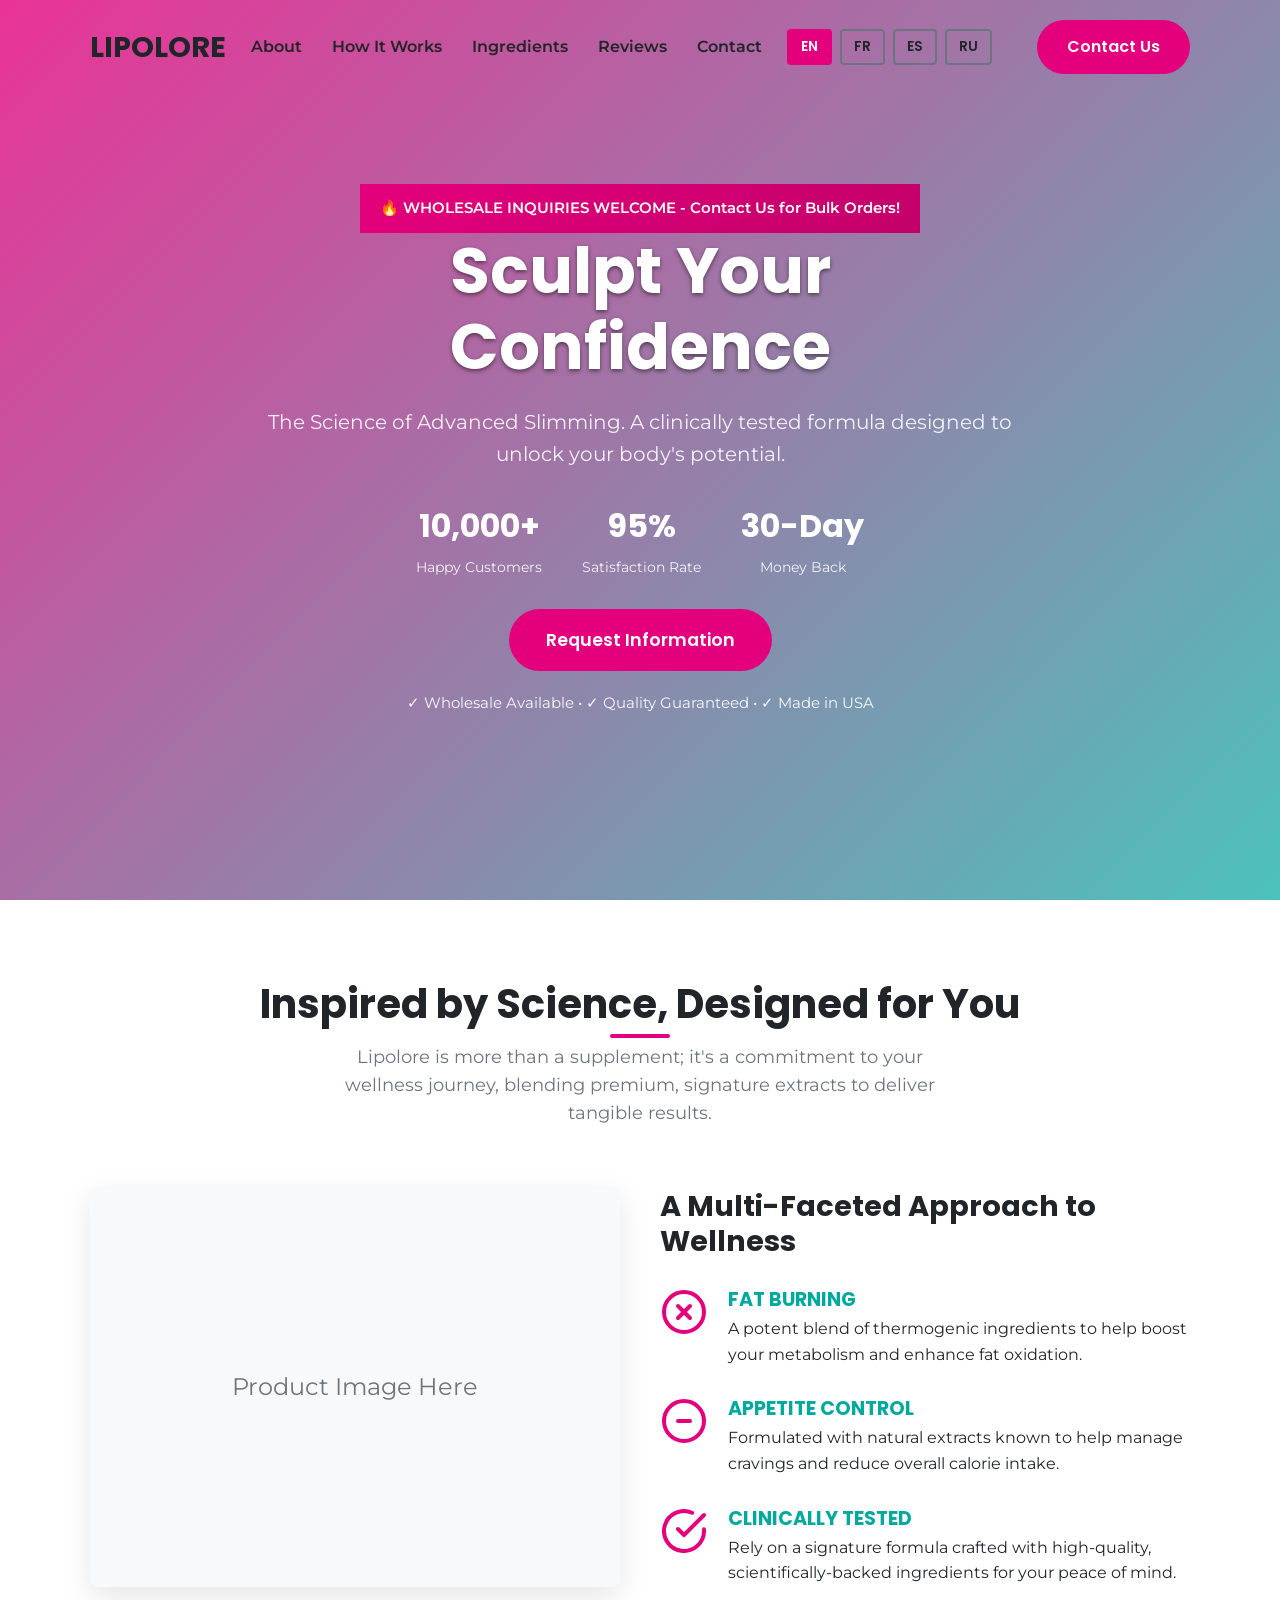
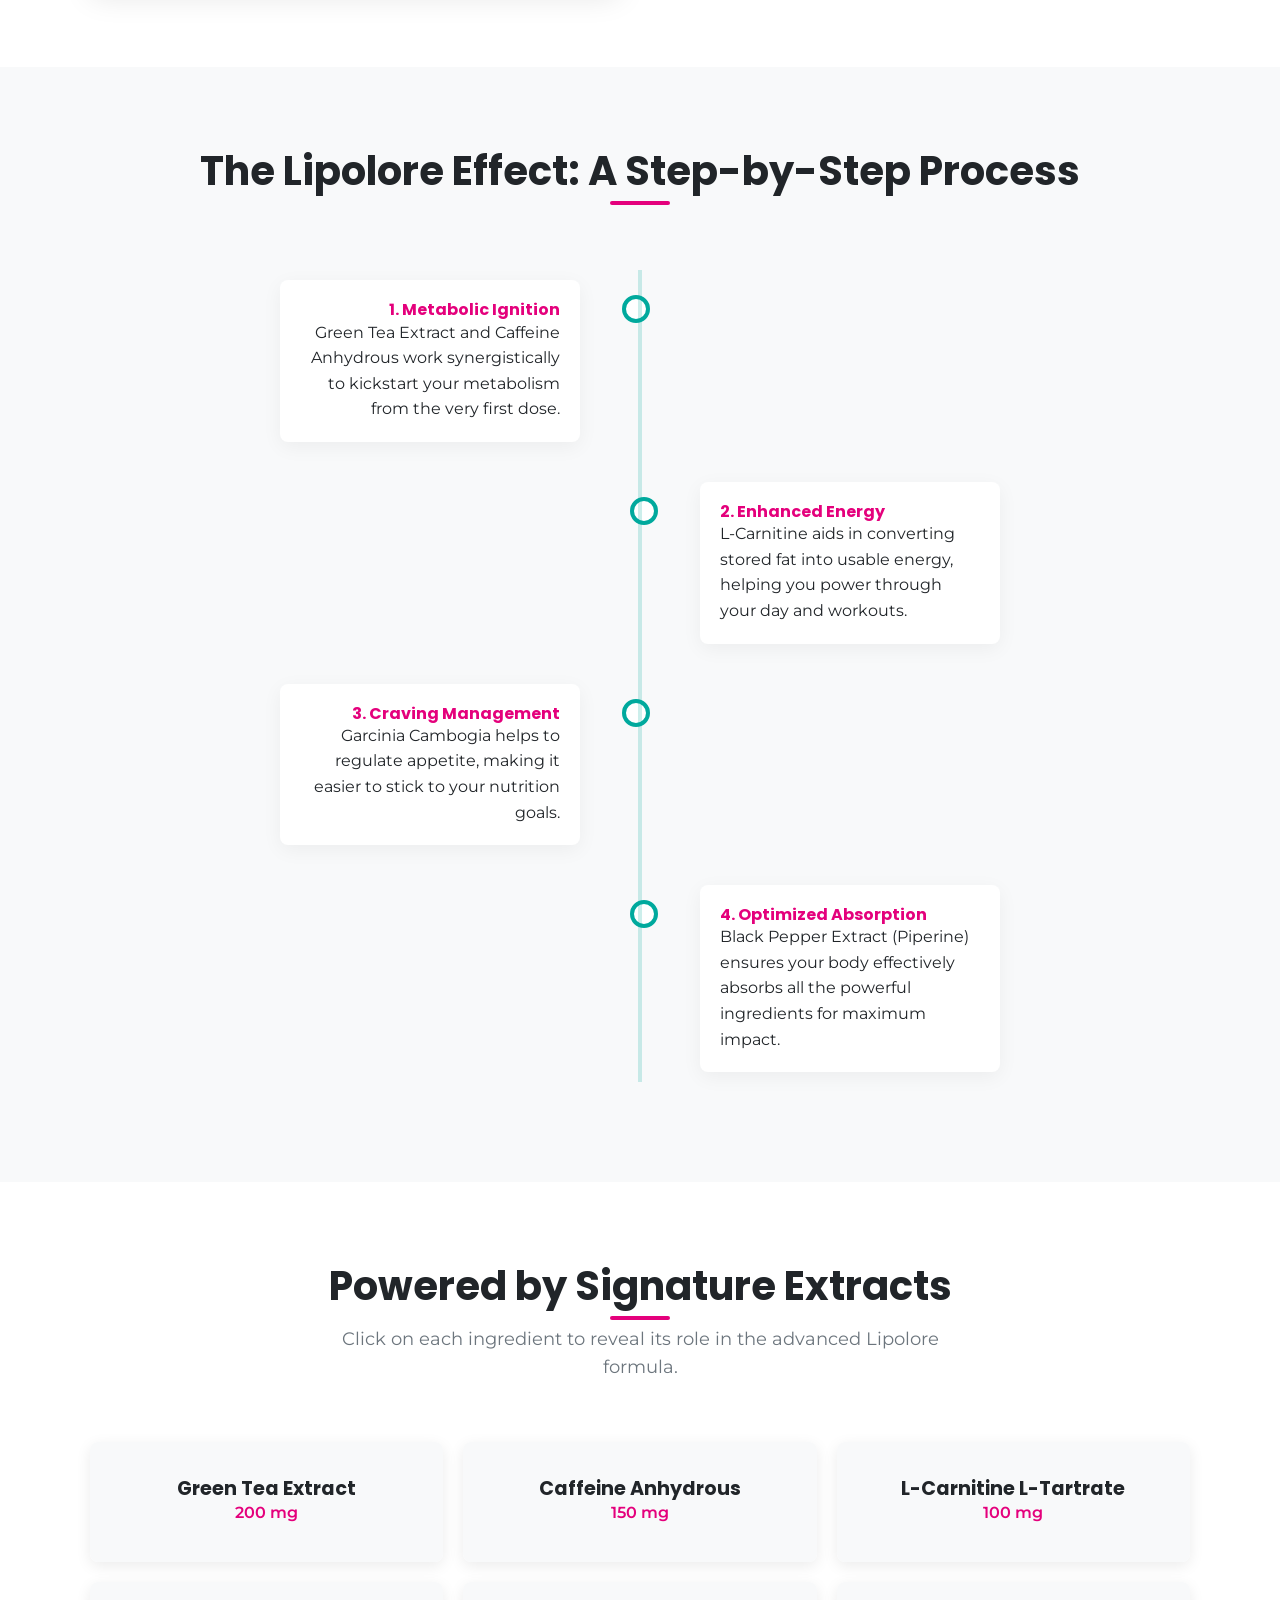
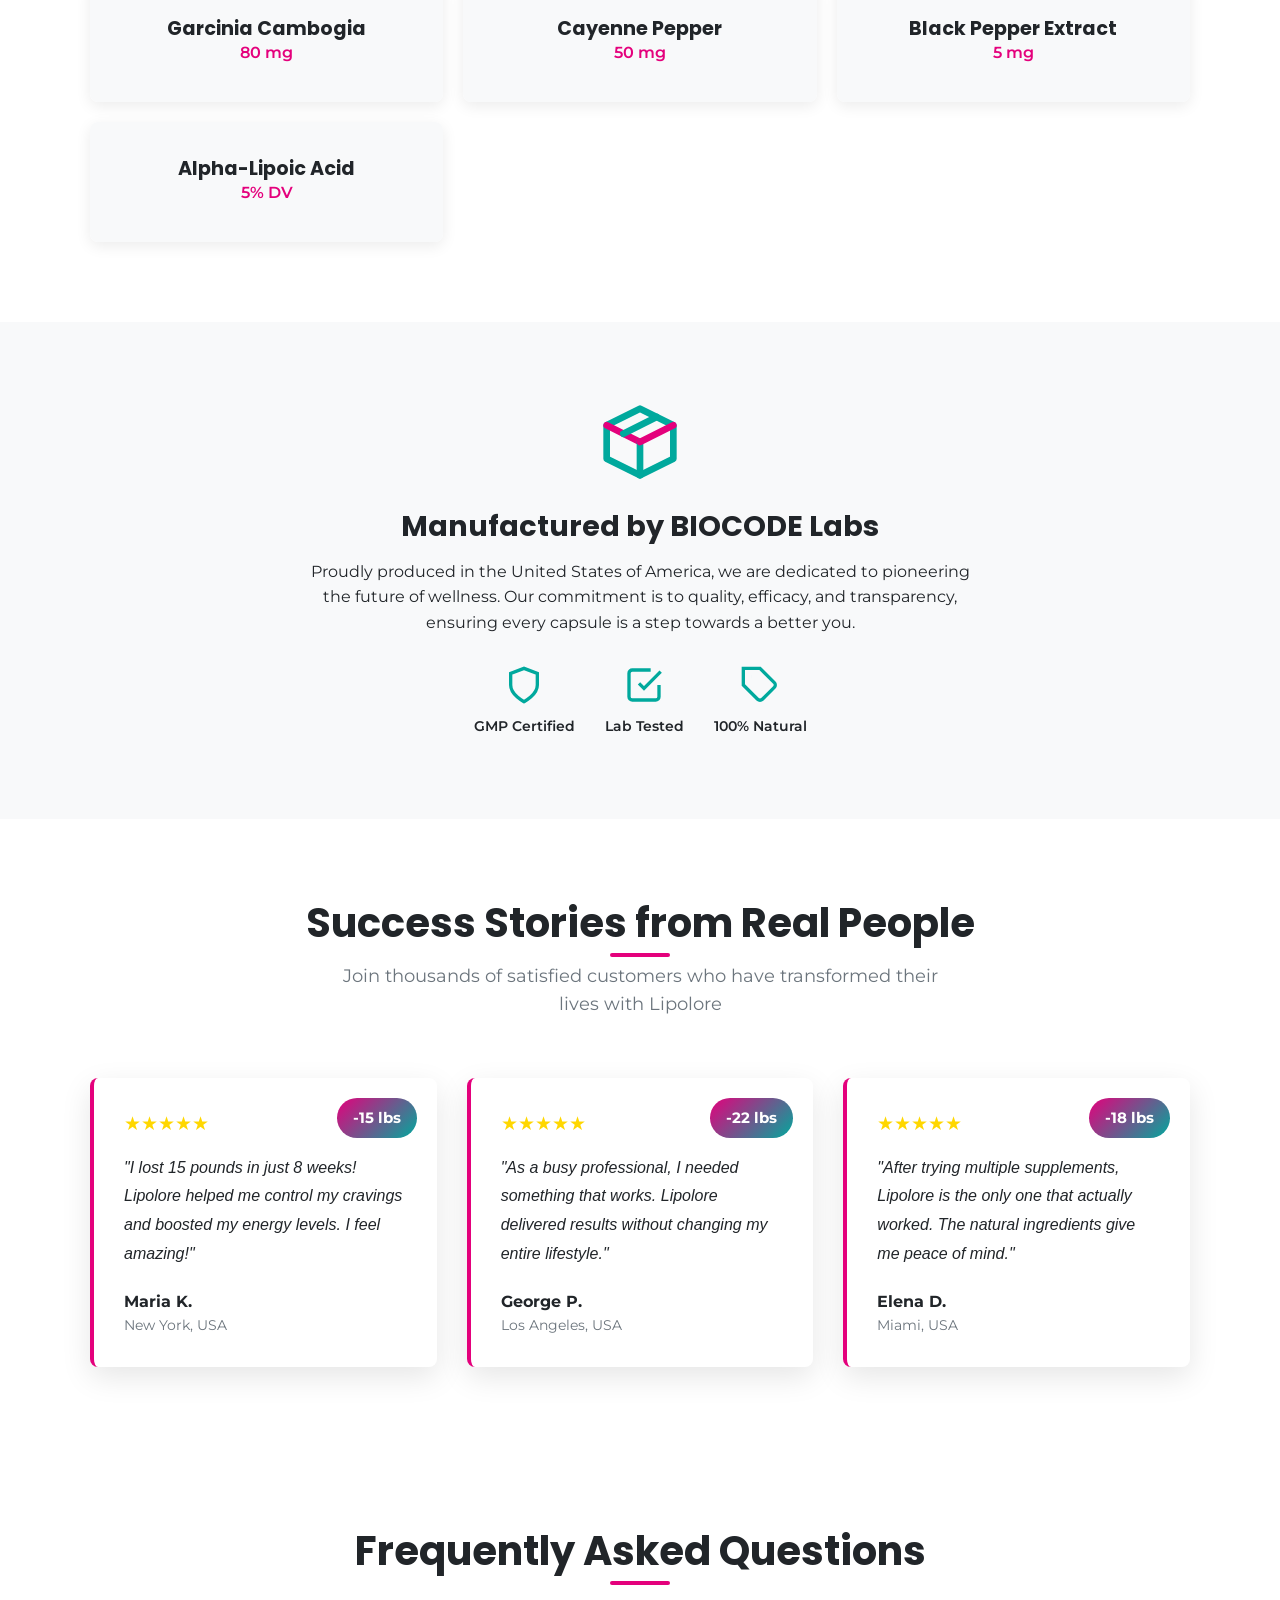
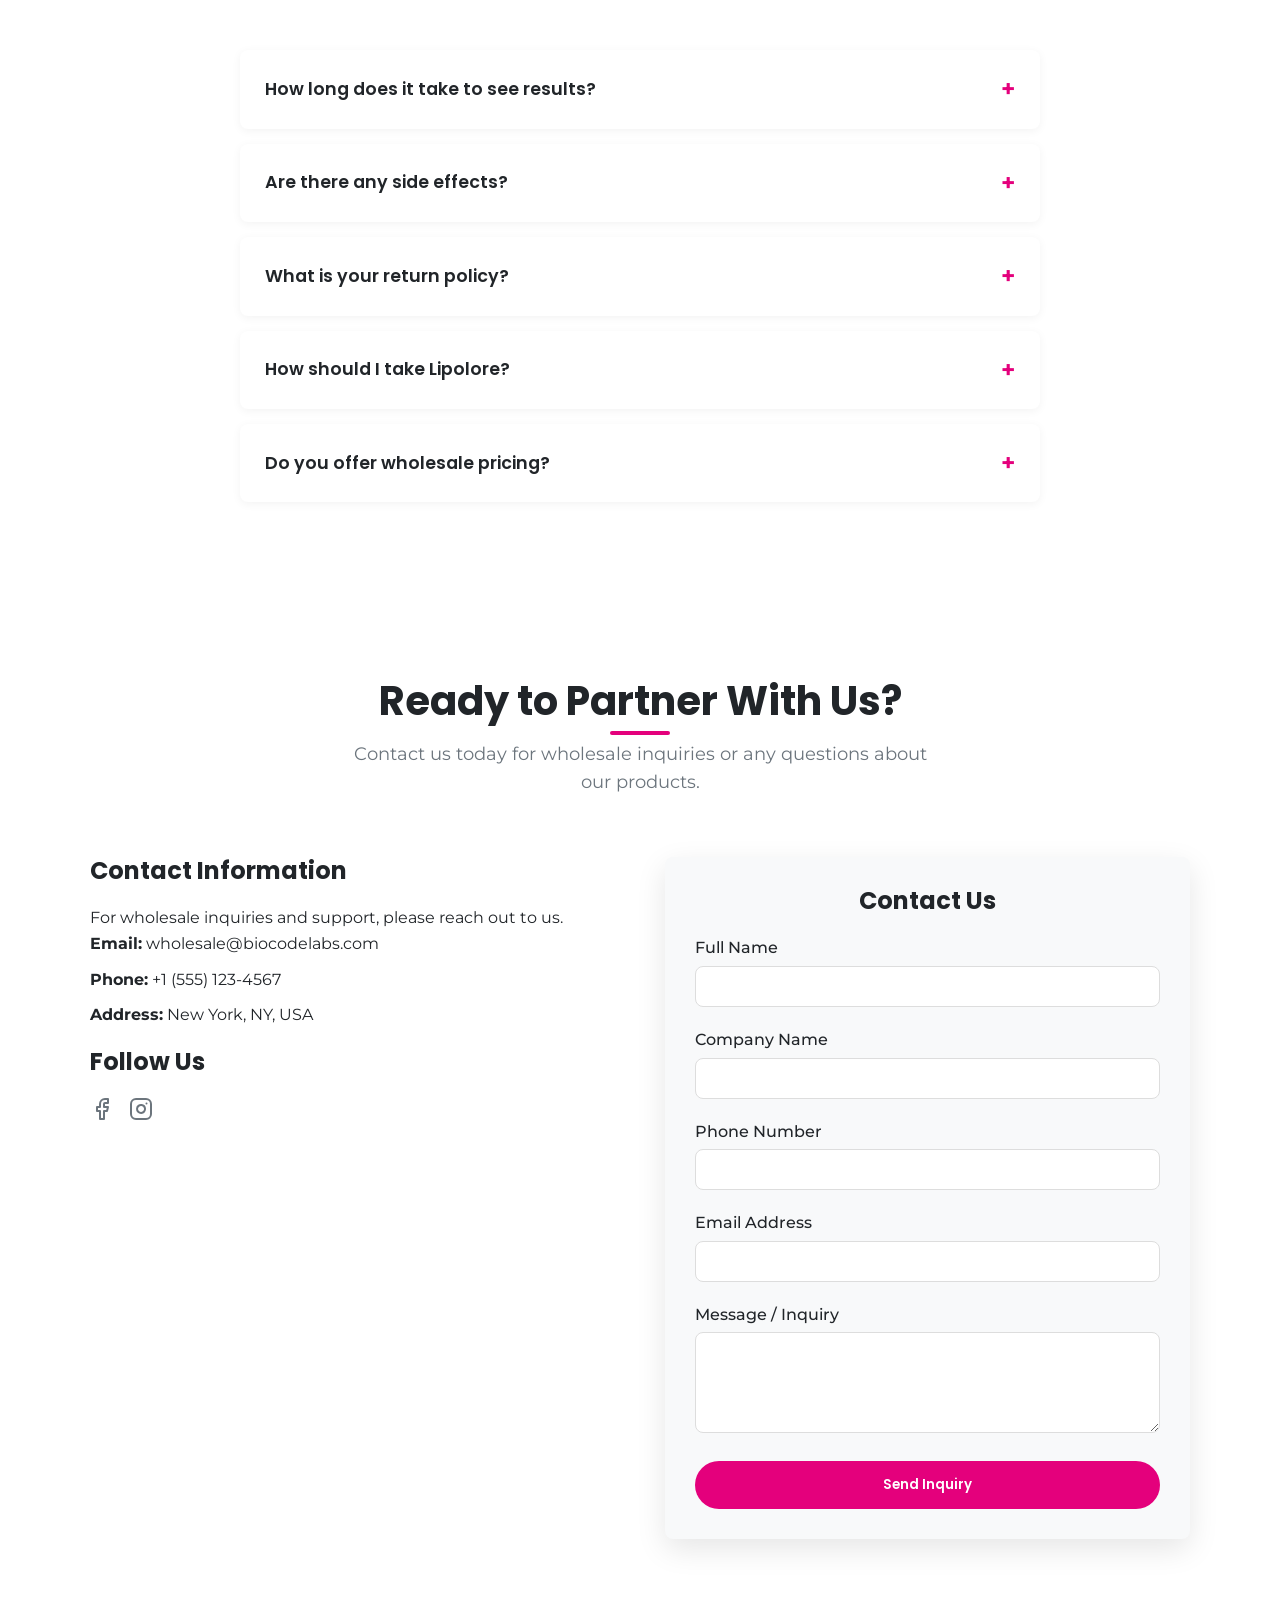
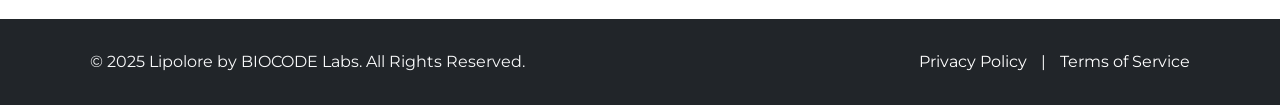
==== commit 46cfe135: "Add multi-language support and transform to wholesale portfolio Co-authored-by: Radilovk <185849306+" ====
--- a/index.html
+++ b/index.html
@@ -6,9 +6,9 @@
     <meta name="viewport" content="width=device-width, initial-scale=1.0">
 
     <!-- SEO Meta Tags -->
-    <title>Lipolore - Advanced Slimming Formula</title>
-    <meta name="description" content="Discover Lipolore, the clinically tested, advanced slimming formula designed for effective fat burning and appetite control. Powered by science and signature extracts.">
-    <meta name="keywords" content="lipolore, slimming, weight loss, fat burner, appetite control, biocode labs, supplement">
+    <title>Lipolore - Advanced Slimming Formula | Wholesale Inquiries</title>
+    <meta name="description" content="Discover Lipolore, the clinically tested, advanced slimming formula designed for effective fat burning and appetite control. Wholesale inquiries welcome.">
+    <meta name="keywords" content="lipolore, slimming, weight loss, fat burner, appetite control, biocode labs, supplement, wholesale">
     
     <!-- Google Fonts -->
     <link rel="preconnect" href="https://fonts.googleapis.com">
@@ -17,6 +17,9 @@
 
     <!-- Stylesheet -->
     <link rel="stylesheet" href="css/style.css">
+
+    <!-- Translations -->
+    <script src="translations.js"></script>
 
     <!-- JavaScript (Deferred for faster page load) -->
     <script src="js/main.js" defer></script>
@@ -29,15 +32,20 @@
             <a href="#hero" class="logo">LIPOLORE</a>
             <nav class="main-nav">
                 <ul>
-                    <li><a href="#about">About</a></li>
-                    <li><a href="#effects">How It Works</a></li>
-                    <li><a href="#ingredients">Ingredients</a></li>
-                    <li><a href="#testimonials">Reviews</a></li>
-                    <li><a href="#pricing">Pricing</a></li>
-                    <li><a href="#order">Contact</a></li>
+                    <li><a href="#about" data-i18n="nav_about">About</a></li>
+                    <li><a href="#effects" data-i18n="nav_how_it_works">How It Works</a></li>
+                    <li><a href="#ingredients" data-i18n="nav_ingredients">Ingredients</a></li>
+                    <li><a href="#testimonials" data-i18n="nav_reviews">Reviews</a></li>
+                    <li><a href="#order" data-i18n="nav_contact">Contact</a></li>
                 </ul>
             </nav>
-            <a href="#order" class="btn btn-primary nav-btn">Order Now</a>
+            <div class="language-switcher">
+                <button class="lang-btn" data-lang="en" aria-label="English">EN</button>
+                <button class="lang-btn" data-lang="fr" aria-label="Français">FR</button>
+                <button class="lang-btn" data-lang="es" aria-label="Español">ES</button>
+                <button class="lang-btn" data-lang="ru" aria-label="Русский">RU</button>
+            </div>
+            <a href="#order" class="btn btn-primary nav-btn" data-i18n="nav_order_btn">Contact Us</a>
             <button class="mobile-nav-toggle" aria-label="Toggle navigation">
                 <!-- SVG for Hamburger Icon -->
                 <svg xmlns="http://www.w3.org/2000/svg" width="24" height="24" viewBox="0 0 24 24" fill="none" stroke="currentColor" stroke-width="2" stroke-linecap="round" stroke-linejoin="round"><line x1="3" y1="12" x2="21" y2="12"></line><line x1="3" y1="6" x2="21" y2="6"></line><line x1="3" y1="18" x2="21" y2="18"></line></svg>
@@ -51,27 +59,27 @@
         <section id="hero">
             <!-- Background image will be applied via CSS -->
             <div class="promo-banner">
-                <p>🔥 LIMITED TIME OFFER: Get 20% OFF + Free Shipping on Orders Over 2 Bottles!</p>
+                <p data-i18n="hero_promo">🔥 WHOLESALE INQUIRIES WELCOME - Contact Us for Bulk Orders!</p>
             </div>
             <div class="container hero-content">
-                <h1 class="hero-title">Sculpt Your Confidence</h1>
-                <p class="hero-subtitle">The Science of Advanced Slimming. A clinically tested formula designed to unlock your body's potential.</p>
+                <h1 class="hero-title" data-i18n="hero_title">Sculpt Your Confidence</h1>
+                <p class="hero-subtitle" data-i18n="hero_subtitle">The Science of Advanced Slimming. A clinically tested formula designed to unlock your body's potential.</p>
                 <div class="hero-stats">
                     <div class="stat-item">
-                        <strong>10,000+</strong>
-                        <span>Happy Customers</span>
+                        <strong data-i18n="hero_stat1_value">10,000+</strong>
+                        <span data-i18n="hero_stat1_label">Happy Customers</span>
                     </div>
                     <div class="stat-item">
-                        <strong>95%</strong>
-                        <span>Satisfaction Rate</span>
+                        <strong data-i18n="hero_stat2_value">95%</strong>
+                        <span data-i18n="hero_stat2_label">Satisfaction Rate</span>
                     </div>
                     <div class="stat-item">
-                        <strong>30-Day</strong>
-                        <span>Money Back</span>
-                    </div>
-                </div>
-                <a href="#order" class="btn btn-primary btn-large">Start Your Transformation</a>
-                <p class="hero-guarantee">✓ Free Shipping • ✓ Secure Payment • ✓ 30-Day Guarantee</p>
+                        <strong data-i18n="hero_stat3_value">30-Day</strong>
+                        <span data-i18n="hero_stat3_label">Money Back</span>
+                    </div>
+                </div>
+                <a href="#order" class="btn btn-primary btn-large" data-i18n="hero_cta">Request Information</a>
+                <p class="hero-guarantee" data-i18n="hero_guarantee">✓ Wholesale Available • ✓ Quality Guaranteed • ✓ Made in USA</p>
             </div>
         </section>
 
@@ -80,37 +88,37 @@
             <div class="container">
                 <!-- ADDED class="animate-on-scroll" -->
                 <div class="section-title animate-on-scroll">
-                    <h2>Inspired by Science, Designed for You</h2>
-                    <p>Lipolore is more than a supplement; it's a commitment to your wellness journey, blending premium, signature extracts to deliver tangible results.</p>
+                    <h2 data-i18n="about_title">Inspired by Science, Designed for You</h2>
+                    <p data-i18n="about_subtitle">Lipolore is more than a supplement; it's a commitment to your wellness journey, blending premium, signature extracts to deliver tangible results.</p>
                 </div>
                 <div class="about-grid">
                     <!-- ADDED class="animate-on-scroll" -->
                     <div class="about-image-placeholder animate-on-scroll">
-                        <p>Product Image Here</p>
+                        <p data-i18n="about_image_text">Product Image Here</p>
                     </div>
                     <div class="about-content">
-                        <h3 class="animate-on-scroll">A Multi-Faceted Approach to Wellness</h3>
+                        <h3 class="animate-on-scroll" data-i18n="about_content_title">A Multi-Faceted Approach to Wellness</h3>
                         <div class="benefits">
                             <!-- ADDED class="animate-on-scroll" to each item -->
                             <div class="benefit-item animate-on-scroll">
                                 <svg xmlns="http://www.w3.org/2000/svg" width="48" height="48" viewBox="0 0 24 24" fill="none" stroke="currentColor" stroke-width="2" stroke-linecap="round" stroke-linejoin="round"><path d="M12 22c5.523 0 10-4.477 10-10S17.523 2 12 2 2 6.477 2 12s4.477 10 10 10z"></path><path d="M15 9l-6 6"></path><path d="M9 9l6 6"></path></svg>
                                 <div>
-                                    <h4>FAT BURNING</h4>
-                                    <p>A potent blend of thermogenic ingredients to help boost your metabolism and enhance fat oxidation.</p>
+                                    <h4 data-i18n="benefit1_title">FAT BURNING</h4>
+                                    <p data-i18n="benefit1_text">A potent blend of thermogenic ingredients to help boost your metabolism and enhance fat oxidation.</p>
                                 </div>
                             </div>
                             <div class="benefit-item animate-on-scroll">
                                 <svg xmlns="http://www.w3.org/2000/svg" width="48" height="48" viewBox="0 0 24 24" fill="none" stroke="currentColor" stroke-width="2" stroke-linecap="round" stroke-linejoin="round"><path d="M12 2c5.523 0 10 4.477 10 10s-4.477 10-10 10S2 17.523 2 12 6.477 2 12 2z"></path><path d="M9 12h6"></path></svg>
                                 <div>
-                                    <h4>APPETITE CONTROL</h4>
-                                    <p>Formulated with natural extracts known to help manage cravings and reduce overall calorie intake.</p>
+                                    <h4 data-i18n="benefit2_title">APPETITE CONTROL</h4>
+                                    <p data-i18n="benefit2_text">Formulated with natural extracts known to help manage cravings and reduce overall calorie intake.</p>
                                 </div>
                             </div>
                             <div class="benefit-item animate-on-scroll">
                                 <svg xmlns="http://www.w3.org/2000/svg" width="48" height="48" viewBox="0 0 24 24" fill="none" stroke="currentColor" stroke-width="2" stroke-linecap="round" stroke-linejoin="round"><path d="M22 11.08V12a10 10 0 1 1-5.93-9.14"></path><polyline points="22 4 12 14.01 9 11.01"></polyline></svg>
                                 <div>
-                                    <h4>CLINICALLY TESTED</h4>
-                                    <p>Rely on a signature formula crafted with high-quality, scientifically-backed ingredients for your peace of mind.</p>
+                                    <h4 data-i18n="benefit3_title">CLINICALLY TESTED</h4>
+                                    <p data-i18n="benefit3_text">Rely on a signature formula crafted with high-quality, scientifically-backed ingredients for your peace of mind.</p>
                                 </div>
                             </div>
                         </div>
@@ -124,32 +132,32 @@
             <div class="container">
                 <!-- ADDED class="animate-on-scroll" -->
                 <div class="section-title animate-on-scroll">
-                    <h2>The Lipolore Effect: A Step-by-Step Process</h2>
+                    <h2 data-i18n="effects_title">The Lipolore Effect: A Step-by-Step Process</h2>
                 </div>
                 <div class="timeline">
                     <!-- ADDED class="animate-on-scroll" to each item -->
                     <div class="timeline-item animate-on-scroll">
                         <div class="timeline-content">
-                            <h4>1. Metabolic Ignition</h4>
-                            <p>Green Tea Extract and Caffeine Anhydrous work synergistically to kickstart your metabolism from the very first dose.</p>
+                            <h4 data-i18n="effect1_title">1. Metabolic Ignition</h4>
+                            <p data-i18n="effect1_text">Green Tea Extract and Caffeine Anhydrous work synergistically to kickstart your metabolism from the very first dose.</p>
                         </div>
                     </div>
                     <div class="timeline-item animate-on-scroll">
                         <div class="timeline-content">
-                            <h4>2. Enhanced Energy</h4>
-                            <p>L-Carnitine aids in converting stored fat into usable energy, helping you power through your day and workouts.</p>
+                            <h4 data-i18n="effect2_title">2. Enhanced Energy</h4>
+                            <p data-i18n="effect2_text">L-Carnitine aids in converting stored fat into usable energy, helping you power through your day and workouts.</p>
                         </div>
                     </div>
                     <div class="timeline-item animate-on-scroll">
                         <div class="timeline-content">
-                            <h4>3. Craving Management</h4>
-                            <p>Garcinia Cambogia helps to regulate appetite, making it easier to stick to your nutrition goals.</p>
+                            <h4 data-i18n="effect3_title">3. Craving Management</h4>
+                            <p data-i18n="effect3_text">Garcinia Cambogia helps to regulate appetite, making it easier to stick to your nutrition goals.</p>
                         </div>
                     </div>
                     <div class="timeline-item animate-on-scroll">
                         <div class="timeline-content">
-                            <h4>4. Optimized Absorption</h4>
-                            <p>Black Pepper Extract (Piperine) ensures your body effectively absorbs all the powerful ingredients for maximum impact.</p>
+                            <h4 data-i18n="effect4_title">4. Optimized Absorption</h4>
+                            <p data-i18n="effect4_text">Black Pepper Extract (Piperine) ensures your body effectively absorbs all the powerful ingredients for maximum impact.</p>
                         </div>
                     </div>
                 </div>
@@ -161,85 +169,85 @@
             <div class="container">
                 <!-- ADDED class="animate-on-scroll" -->
                 <div class="section-title animate-on-scroll">
-                    <h2>Powered by Signature Extracts</h2>
-                    <p>Click on each ingredient to reveal its role in the advanced Lipolore formula.</p>
+                    <h2 data-i18n="ingredients_title">Powered by Signature Extracts</h2>
+                    <p data-i18n="ingredients_subtitle">Click on each ingredient to reveal its role in the advanced Lipolore formula.</p>
                 </div>
                 <div class="ingredients-grid">
                     <!-- ADDED class="animate-on-scroll" to each card -->
                     <div class="ingredient-card animate-on-scroll" tabindex="0">
                         <div class="card-inner">
                             <div class="card-front">
-                                <h5>Green Tea Extract</h5>
-                                <span>200 mg</span>
-                            </div>
-                            <div class="card-back">
-                                <p>Rich in antioxidants and EGCG, it boosts metabolic rate and promotes fat oxidation.</p>
-                            </div>
-                        </div>
-                    </div>
-                    <div class="ingredient-card animate-on-scroll" tabindex="0">
-                        <div class="card-inner">
-                            <div class="card-front">
-                                <h5>Caffeine Anhydrous</h5>
-                                <span>150 mg</span>
-                            </div>
-                            <div class="card-back">
-                                <p>A pure, potent form of caffeine that increases energy, focus, and thermogenesis.</p>
-                            </div>
-                        </div>
-                    </div>
-                    <div class="ingredient-card animate-on-scroll" tabindex="0">
-                        <div class="card-inner">
-                            <div class="card-front">
-                                <h5>L-Carnitine L-Tartrate</h5>
-                                <span>100 mg</span>
-                            </div>
-                            <div class="card-back">
-                                <p>Helps transport fatty acids into cells to be burned for energy, supporting performance.</p>
-                            </div>
-                        </div>
-                    </div>
-                    <div class="ingredient-card animate-on-scroll" tabindex="0">
-                        <div class="card-inner">
-                            <div class="card-front">
-                                <h5>Garcinia Cambogia</h5>
-                                <span>80 mg</span>
-                            </div>
-                            <div class="card-back">
-                                <p>Contains HCA, which is suggested to help block fat production and suppress appetite.</p>
+                                <h5 data-i18n="ingredient1_name">Green Tea Extract</h5>
+                                <span data-i18n="ingredient1_amount">200 mg</span>
+                            </div>
+                            <div class="card-back">
+                                <p data-i18n="ingredient1_desc">Rich in antioxidants and EGCG, it boosts metabolic rate and promotes fat oxidation.</p>
+                            </div>
+                        </div>
+                    </div>
+                    <div class="ingredient-card animate-on-scroll" tabindex="0">
+                        <div class="card-inner">
+                            <div class="card-front">
+                                <h5 data-i18n="ingredient2_name">Caffeine Anhydrous</h5>
+                                <span data-i18n="ingredient2_amount">150 mg</span>
+                            </div>
+                            <div class="card-back">
+                                <p data-i18n="ingredient2_desc">A pure, potent form of caffeine that increases energy, focus, and thermogenesis.</p>
+                            </div>
+                        </div>
+                    </div>
+                    <div class="ingredient-card animate-on-scroll" tabindex="0">
+                        <div class="card-inner">
+                            <div class="card-front">
+                                <h5 data-i18n="ingredient3_name">L-Carnitine L-Tartrate</h5>
+                                <span data-i18n="ingredient3_amount">100 mg</span>
+                            </div>
+                            <div class="card-back">
+                                <p data-i18n="ingredient3_desc">Helps transport fatty acids into cells to be burned for energy, supporting performance.</p>
+                            </div>
+                        </div>
+                    </div>
+                    <div class="ingredient-card animate-on-scroll" tabindex="0">
+                        <div class="card-inner">
+                            <div class="card-front">
+                                <h5 data-i18n="ingredient4_name">Garcinia Cambogia</h5>
+                                <span data-i18n="ingredient4_amount">80 mg</span>
+                            </div>
+                            <div class="card-back">
+                                <p data-i18n="ingredient4_desc">Contains HCA, which is suggested to help block fat production and suppress appetite.</p>
                             </div>
                         </div>
                     </div>
                      <div class="ingredient-card animate-on-scroll" tabindex="0">
                         <div class="card-inner">
                             <div class="card-front">
-                                <h5>Cayenne Pepper</h5>
-                                <span>50 mg</span>
-                            </div>
-                            <div class="card-back">
-                                <p>Capsaicin, its active compound, can increase body temperature and metabolic activity.</p>
-                            </div>
-                        </div>
-                    </div>
-                    <div class="ingredient-card animate-on-scroll" tabindex="0">
-                        <div class="card-inner">
-                            <div class="card-front">
-                                <h5>Black Pepper Extract</h5>
-                                <span>5 mg</span>
-                            </div>
-                            <div class="card-back">
-                                <p>Enhances the bioavailability and absorption of all other ingredients in the formula.</p>
-                            </div>
-                        </div>
-                    </div>
-                    <div class="ingredient-card animate-on-scroll" tabindex="0">
-                        <div class="card-inner">
-                            <div class="card-front">
-                                <h5>Alpha-Lipoic Acid</h5>
-                                <span>5% DV</span>
-                            </div>
-                            <div class="card-back">
-                                <p>A powerful antioxidant that plays a role in energy metabolism and may aid in nutrient partitioning.</p>
+                                <h5 data-i18n="ingredient5_name">Cayenne Pepper</h5>
+                                <span data-i18n="ingredient5_amount">50 mg</span>
+                            </div>
+                            <div class="card-back">
+                                <p data-i18n="ingredient5_desc">Capsaicin, its active compound, can increase body temperature and metabolic activity.</p>
+                            </div>
+                        </div>
+                    </div>
+                    <div class="ingredient-card animate-on-scroll" tabindex="0">
+                        <div class="card-inner">
+                            <div class="card-front">
+                                <h5 data-i18n="ingredient6_name">Black Pepper Extract</h5>
+                                <span data-i18n="ingredient6_amount">5 mg</span>
+                            </div>
+                            <div class="card-back">
+                                <p data-i18n="ingredient6_desc">Enhances the bioavailability and absorption of all other ingredients in the formula.</p>
+                            </div>
+                        </div>
+                    </div>
+                    <div class="ingredient-card animate-on-scroll" tabindex="0">
+                        <div class="card-inner">
+                            <div class="card-front">
+                                <h5 data-i18n="ingredient7_name">Alpha-Lipoic Acid</h5>
+                                <span data-i18n="ingredient7_amount">5% DV</span>
+                            </div>
+                            <div class="card-back">
+                                <p data-i18n="ingredient7_desc">A powerful antioxidant that plays a role in energy metabolism and may aid in nutrient partitioning.</p>
                             </div>
                         </div>
                     </div>
@@ -258,20 +266,20 @@
                     <path d="M22 7L12 12" stroke="#E4007C" stroke-width="2" stroke-linecap="round" stroke-linejoin="round"/>
                     <path d="M17 4.5L7 9.5" stroke="#00A99D" stroke-width="2" stroke-linecap="round" stroke-linejoin="round"/>
                 </svg>
-                <h3>Manufactured by BIOCODE Labs</h3>
-                <p>Proudly produced in Sofia, Bulgaria, we are dedicated to pioneering the future of wellness. Our commitment is to quality, efficacy, and transparency, ensuring every capsule is a step towards a better you.</p>
+                <h3 data-i18n="manufacturer_title">Manufactured by BIOCODE Labs</h3>
+                <p data-i18n="manufacturer_text">Proudly produced in the United States of America, we are dedicated to pioneering the future of wellness. Our commitment is to quality, efficacy, and transparency, ensuring every capsule is a step towards a better you.</p>
                 <div class="trust-badges">
                     <div class="badge-item">
-                        <svg xmlns="http://www.w3.org/2000/svg" width="40" height="40" viewBox="0 0 24 24" fill="none" stroke="currentColor" stroke-width="2"><path d="M12 22s8-4 8-10V5l-8-3-8 3v7c0 6 8 10 8 10z"/></svg>
-                        <span>GMP Certified</span>
+                        <svg xmlns="http://www.w3.org/2000/svg" width="40" height="40" viewBox="0 0 24 24" fill="none" stroke="currentColor" stroke-width="2" aria-hidden="true"><path d="M12 22s8-4 8-10V5l-8-3-8 3v7c0 6 8 10 8 10z"/></svg>
+                        <span data-i18n="badge1_text">GMP Certified</span>
                     </div>
                     <div class="badge-item">
-                        <svg xmlns="http://www.w3.org/2000/svg" width="40" height="40" viewBox="0 0 24 24" fill="none" stroke="currentColor" stroke-width="2"><path d="M9 11l3 3L22 4"/><path d="M21 12v7a2 2 0 0 1-2 2H5a2 2 0 0 1-2-2V5a2 2 0 0 1 2-2h11"/></svg>
-                        <span>Lab Tested</span>
+                        <svg xmlns="http://www.w3.org/2000/svg" width="40" height="40" viewBox="0 0 24 24" fill="none" stroke="currentColor" stroke-width="2" aria-hidden="true"><path d="M9 11l3 3L22 4"/><path d="M21 12v7a2 2 0 0 1-2 2H5a2 2 0 0 1-2-2V5a2 2 0 0 1 2-2h11"/></svg>
+                        <span data-i18n="badge2_text">Lab Tested</span>
                     </div>
                     <div class="badge-item">
-                        <svg xmlns="http://www.w3.org/2000/svg" width="40" height="40" viewBox="0 0 24 24" fill="none" stroke="currentColor" stroke-width="2"><path d="M20.59 13.41l-7.17 7.17a2 2 0 0 1-2.83 0L2 12V2h10l8.59 8.59a2 2 0 0 1 0 2.82z"/><line x1="7" y1="7" x2="7.01" y2="7"/></svg>
-                        <span>100% Natural</span>
+                        <svg xmlns="http://www.w3.org/2000/svg" width="40" height="40" viewBox="0 0 24 24" fill="none" stroke="currentColor" stroke-width="2" aria-hidden="true"><path d="M20.59 13.41l-7.17 7.17a2 2 0 0 1-2.83 0L2 12V2h10l8.59 8.59a2 2 0 0 1 0 2.82z"/><line x1="7" y1="7" x2="7.01" y2="7"/></svg>
+                        <span data-i18n="badge3_text">100% Natural</span>
                     </div>
                 </div>
             </div>
@@ -281,96 +289,36 @@
         <section id="testimonials" class="section-padding">
             <div class="container">
                 <div class="section-title animate-on-scroll">
-                    <h2>Success Stories from Real People</h2>
-                    <p>Join thousands of satisfied customers who have transformed their lives with Lipolore</p>
+                    <h2 data-i18n="testimonials_title">Success Stories from Real People</h2>
+                    <p data-i18n="testimonials_subtitle">Join thousands of satisfied customers who have transformed their lives with Lipolore</p>
                 </div>
                 <div class="testimonials-grid">
                     <div class="testimonial-card animate-on-scroll">
-                        <div class="stars">★★★★★</div>
-                        <p class="testimonial-text">"I lost 15 pounds in just 8 weeks! Lipolore helped me control my cravings and boosted my energy levels. I feel amazing!"</p>
+                        <div class="stars" aria-label="5 out of 5 stars">★★★★★</div>
+                        <p class="testimonial-text" data-i18n="testimonial1_text">"I lost 15 pounds in just 8 weeks! Lipolore helped me control my cravings and boosted my energy levels. I feel amazing!"</p>
                         <div class="testimonial-author">
-                            <strong>Maria K.</strong>
-                            <span>Sofia, Bulgaria</span>
-                        </div>
-                        <div class="result-badge">-15 lbs</div>
+                            <strong data-i18n="testimonial1_author">Maria K.</strong>
+                            <span data-i18n="testimonial1_location">New York, USA</span>
+                        </div>
+                        <div class="result-badge" data-i18n="testimonial1_result">-15 lbs</div>
                     </div>
                     <div class="testimonial-card animate-on-scroll">
-                        <div class="stars">★★★★★</div>
-                        <p class="testimonial-text">"As a busy professional, I needed something that works. Lipolore delivered results without changing my entire lifestyle."</p>
+                        <div class="stars" aria-label="5 out of 5 stars">★★★★★</div>
+                        <p class="testimonial-text" data-i18n="testimonial2_text">"As a busy professional, I needed something that works. Lipolore delivered results without changing my entire lifestyle."</p>
                         <div class="testimonial-author">
-                            <strong>Georgi P.</strong>
-                            <span>Plovdiv, Bulgaria</span>
-                        </div>
-                        <div class="result-badge">-22 lbs</div>
+                            <strong data-i18n="testimonial2_author">George P.</strong>
+                            <span data-i18n="testimonial2_location">Los Angeles, USA</span>
+                        </div>
+                        <div class="result-badge" data-i18n="testimonial2_result">-22 lbs</div>
                     </div>
                     <div class="testimonial-card animate-on-scroll">
-                        <div class="stars">★★★★★</div>
-                        <p class="testimonial-text">"After trying multiple supplements, Lipolore is the only one that actually worked. The natural ingredients give me peace of mind."</p>
+                        <div class="stars" aria-label="5 out of 5 stars">★★★★★</div>
+                        <p class="testimonial-text" data-i18n="testimonial3_text">"After trying multiple supplements, Lipolore is the only one that actually worked. The natural ingredients give me peace of mind."</p>
                         <div class="testimonial-author">
-                            <strong>Elena D.</strong>
-                            <span>Varna, Bulgaria</span>
-                        </div>
-                        <div class="result-badge">-18 lbs</div>
-                    </div>
-                </div>
-            </div>
-        </section>
-
-        <!-- ============================ PRICING SECTION ============================ -->
-        <section id="pricing" class="section-padding section-bg">
-            <div class="container">
-                <div class="section-title animate-on-scroll">
-                    <h2>Choose Your Package</h2>
-                    <p>Special introductory pricing - Save up to 30% with bundle deals</p>
-                </div>
-                <div class="pricing-grid">
-                    <div class="pricing-card animate-on-scroll">
-                        <h3>Starter</h3>
-                        <div class="price">
-                            <span class="currency">€</span>
-                            <span class="amount">49</span>
-                            <span class="period">/bottle</span>
-                        </div>
-                        <ul class="features">
-                            <li>✓ 1 Bottle (30-day supply)</li>
-                            <li>✓ Free Shipping</li>
-                            <li>✓ 30-Day Money Back</li>
-                        </ul>
-                        <a href="#order" class="btn btn-outline">Order Now</a>
-                    </div>
-                    <div class="pricing-card featured animate-on-scroll">
-                        <div class="popular-badge">MOST POPULAR</div>
-                        <h3>Best Value</h3>
-                        <div class="price">
-                            <span class="currency">€</span>
-                            <span class="amount">39</span>
-                            <span class="period">/bottle</span>
-                        </div>
-                        <div class="savings">Save 20%</div>
-                        <ul class="features">
-                            <li>✓ 3 Bottles (90-day supply)</li>
-                            <li>✓ Free Shipping</li>
-                            <li>✓ 30-Day Money Back</li>
-                            <li>✓ Free Diet Guide (€19 value)</li>
-                        </ul>
-                        <a href="#order" class="btn btn-primary">Order Now</a>
-                    </div>
-                    <div class="pricing-card animate-on-scroll">
-                        <h3>Ultimate</h3>
-                        <div class="price">
-                            <span class="currency">€</span>
-                            <span class="amount">34</span>
-                            <span class="period">/bottle</span>
-                        </div>
-                        <div class="savings">Save 30%</div>
-                        <ul class="features">
-                            <li>✓ 6 Bottles (180-day supply)</li>
-                            <li>✓ Free Shipping</li>
-                            <li>✓ 30-Day Money Back</li>
-                            <li>✓ Free Diet Guide (€19 value)</li>
-                            <li>✓ Free Workout Plan (€29 value)</li>
-                        </ul>
-                        <a href="#order" class="btn btn-outline">Order Now</a>
+                            <strong data-i18n="testimonial3_author">Elena D.</strong>
+                            <span data-i18n="testimonial3_location">Miami, USA</span>
+                        </div>
+                        <div class="result-badge" data-i18n="testimonial3_result">-18 lbs</div>
                     </div>
                 </div>
             </div>
@@ -380,52 +328,52 @@
         <section id="faq" class="section-padding">
             <div class="container">
                 <div class="section-title animate-on-scroll">
-                    <h2>Frequently Asked Questions</h2>
+                    <h2 data-i18n="faq_title">Frequently Asked Questions</h2>
                 </div>
                 <div class="faq-container">
                     <div class="faq-item animate-on-scroll">
-                        <div class="faq-question">
-                            <h4>How long does it take to see results?</h4>
+                        <div class="faq-question" role="button" aria-expanded="false" tabindex="0">
+                            <h4 data-i18n="faq1_question">How long does it take to see results?</h4>
                             <span class="faq-toggle">+</span>
                         </div>
                         <div class="faq-answer">
-                            <p>Most customers report noticeable results within 2-4 weeks of consistent use. For optimal results, we recommend using Lipolore for at least 90 days combined with a balanced diet and regular exercise.</p>
+                            <p data-i18n="faq1_answer">Most customers report noticeable results within 2-4 weeks of consistent use. For optimal results, we recommend using Lipolore for at least 90 days combined with a balanced diet and regular exercise.</p>
                         </div>
                     </div>
                     <div class="faq-item animate-on-scroll">
-                        <div class="faq-question">
-                            <h4>Are there any side effects?</h4>
+                        <div class="faq-question" role="button" aria-expanded="false" tabindex="0">
+                            <h4 data-i18n="faq2_question">Are there any side effects?</h4>
                             <span class="faq-toggle">+</span>
                         </div>
                         <div class="faq-answer">
-                            <p>Lipolore is made with natural ingredients and is generally well-tolerated. Some users may experience mild digestive changes initially. As with any supplement, consult your healthcare provider before use, especially if you have existing medical conditions.</p>
+                            <p data-i18n="faq2_answer">Lipolore is made with natural ingredients and is generally well-tolerated. Some users may experience mild digestive changes initially. As with any supplement, consult your healthcare provider before use, especially if you have existing medical conditions.</p>
                         </div>
                     </div>
                     <div class="faq-item animate-on-scroll">
-                        <div class="faq-question">
-                            <h4>What is your return policy?</h4>
+                        <div class="faq-question" role="button" aria-expanded="false" tabindex="0">
+                            <h4 data-i18n="faq3_question">What is your return policy?</h4>
                             <span class="faq-toggle">+</span>
                         </div>
                         <div class="faq-answer">
-                            <p>We offer a 30-day money-back guarantee. If you're not satisfied with your results, simply contact us within 30 days of purchase for a full refund - no questions asked.</p>
+                            <p data-i18n="faq3_answer">We offer a 30-day money-back guarantee. If you're not satisfied with your results, simply contact us within 30 days of purchase for a full refund - no questions asked.</p>
                         </div>
                     </div>
                     <div class="faq-item animate-on-scroll">
-                        <div class="faq-question">
-                            <h4>How should I take Lipolore?</h4>
+                        <div class="faq-question" role="button" aria-expanded="false" tabindex="0">
+                            <h4 data-i18n="faq4_question">How should I take Lipolore?</h4>
                             <span class="faq-toggle">+</span>
                         </div>
                         <div class="faq-answer">
-                            <p>Take 2 capsules daily with water, preferably 30 minutes before meals. For best results, take one capsule before breakfast and one before lunch. Do not exceed the recommended dosage.</p>
+                            <p data-i18n="faq4_answer">Take 2 capsules daily with water, preferably 30 minutes before meals. For best results, take one capsule before breakfast and one before lunch. Do not exceed the recommended dosage.</p>
                         </div>
                     </div>
                     <div class="faq-item animate-on-scroll">
-                        <div class="faq-question">
-                            <h4>Is shipping free?</h4>
+                        <div class="faq-question" role="button" aria-expanded="false" tabindex="0">
+                            <h4 data-i18n="faq5_question">Do you offer wholesale pricing?</h4>
                             <span class="faq-toggle">+</span>
                         </div>
                         <div class="faq-answer">
-                            <p>Yes! We offer free shipping on all orders within Bulgaria and the EU. Orders are typically delivered within 3-5 business days.</p>
+                            <p data-i18n="faq5_answer">Yes! We welcome wholesale inquiries for bulk orders. Please contact us through the form below or email us directly at wholesale@biocodelabs.com for pricing and minimum order quantities.</p>
                         </div>
                     </div>
                 </div>
@@ -437,20 +385,20 @@
             <div class="container">
                 <!-- ADDED class="animate-on-scroll" -->
                 <div class="section-title animate-on-scroll">
-                    <h2>Ready to Begin?</h2>
-                    <p>Place your order today or get in touch with our team for any questions.</p>
+                    <h2 data-i18n="order_title">Ready to Partner With Us?</h2>
+                    <p data-i18n="order_subtitle">Contact us today for wholesale inquiries or any questions about our products.</p>
                 </div>
                 <div class="order-grid">
                     <!-- ADDED class="animate-on-scroll" -->
                     <div class="contact-details animate-on-scroll">
-                        <h4>Contact Information</h4>
-                        <p>For inquiries and support, please reach out to us.</p>
+                        <h4 data-i18n="contact_info_title">Contact Information</h4>
+                        <p data-i18n="contact_info_text">For wholesale inquiries and support, please reach out to us.</p>
                         <ul>
-                            <li><strong>Email:</strong> support@biocodelabs.com</li>
-                            <li><strong>Phone:</strong> +359 123 456 789</li>
-                            <li><strong>Address:</strong> Sofia, Bulgaria</li>
+                            <li><strong data-i18n="contact_email_label">Email:</strong> <span data-i18n="contact_email">wholesale@biocodelabs.com</span></li>
+                            <li><strong data-i18n="contact_phone_label">Phone:</strong> <span data-i18n="contact_phone">+1 (555) 123-4567</span></li>
+                            <li><strong data-i18n="contact_address_label">Address:</strong> <span data-i18n="contact_address">New York, NY, USA</span></li>
                         </ul>
-                        <h4>Follow Us</h4>
+                        <h4 data-i18n="contact_follow">Follow Us</h4>
                         <div class="social-links">
                             <a href="#" aria-label="Facebook">
                                 <svg xmlns="http://www.w3.org/2000/svg" width="24" height="24" viewBox="0 0 24 24" fill="none" stroke="currentColor" stroke-width="2" stroke-linecap="round" stroke-linejoin="round"><path d="M18 2h-3a5 5 0 0 0-5 5v3H7v4h3v8h4v-8h3l1-4h-4V7a1 1 0 0 1 1-1h3z"></path></svg>
@@ -462,32 +410,28 @@
                     </div>
                     <!-- ADDED class="animate-on-scroll" -->
                     <form id="order-form" class="order-form animate-on-scroll">
-                        <h4>Place Your Order</h4>
+                        <h4 data-i18n="form_title">Contact Us</h4>
                         <div class="form-group">
-                            <label for="name">Full Name</label>
+                            <label for="name" data-i18n="form_name_label">Full Name</label>
                             <input type="text" id="name" name="name" required>
                         </div>
                         <div class="form-group">
-                            <label for="phone">Phone Number</label>
-                            <input type="tel" id="phone" name="phone" required>
+                            <label for="company" data-i18n="form_company_label">Company Name</label>
+                            <input type="text" id="company" name="company">
                         </div>
                         <div class="form-group">
-                            <label for="email">Email Address</label>
+                            <label for="phone" data-i18n="form_phone_label">Phone Number</label>
+                            <input type="tel" id="phone" name="phone">
+                        </div>
+                        <div class="form-group">
+                            <label for="email" data-i18n="form_email_label">Email Address</label>
                             <input type="email" id="email" name="email" required>
                         </div>
-                         <div class="form-group">
-                            <label for="address">Shipping Address</label>
-                            <textarea id="address" name="address" rows="3" required></textarea>
-                        </div>
                         <div class="form-group">
-                            <label for="quantity">Quantity</label>
-                            <div class="quantity-selector">
-                                <button type="button" class="quantity-btn" data-action="decrease">-</button>
-                                <input type="text" id="quantity" name="quantity" value="1" readonly>
-                                <button type="button" class="quantity-btn" data-action="increase">+</button>
-                            </div>
-                        </div>
-                        <button type="submit" class="btn btn-primary btn-full">Submit Order</button>
+                            <label for="message" data-i18n="form_message_label">Message / Inquiry</label>
+                            <textarea id="message" name="message" rows="5" required></textarea>
+                        </div>
+                        <button type="submit" class="btn btn-primary btn-full" data-i18n="form_submit">Send Inquiry</button>
                     </form>
                 </div>
             </div>
@@ -498,11 +442,11 @@
     <!-- ============================ FOOTER ============================ -->
     <footer class="main-footer">
         <div class="container">
-            <p>&copy; 2025 Lipolore by BIOCODE Labs. All Rights Reserved.</p>
+            <p data-i18n="footer_text">&copy; 2025 Lipolore by BIOCODE Labs. All Rights Reserved.</p>
             <div class="footer-links">
-                <a href="#">Privacy Policy</a>
+                <a href="#" data-i18n="footer_privacy">Privacy Policy</a>
                 <span>|</span>
-                <a href="#">Terms of Service</a>
+                <a href="#" data-i18n="footer_terms">Terms of Service</a>
             </div>
         </div>
     </footer>
--- a/css/style.css
+++ b/css/style.css
@@ -241,6 +241,38 @@
     -webkit-backdrop-filter: blur(10px);
     padding: 10px 0;
     box-shadow: 0 2px 15px rgba(0, 0, 0, 0.05);
+}
+
+/* Language Switcher */
+.language-switcher {
+    display: flex;
+    gap: 8px;
+    align-items: center;
+}
+
+.lang-btn {
+    padding: 6px 12px;
+    border: 2px solid var(--color-gray);
+    background: transparent;
+    color: var(--color-dark);
+    border-radius: 4px;
+    font-size: 0.85rem;
+    font-weight: 600;
+    cursor: pointer;
+    transition: all var(--transition-speed);
+    font-family: var(--font-primary);
+    text-transform: uppercase;
+}
+
+.lang-btn:hover {
+    border-color: var(--color-primary);
+    color: var(--color-primary);
+}
+
+.lang-btn.active {
+    background-color: var(--color-primary);
+    border-color: var(--color-primary);
+    color: var(--color-white);
 }
 
 
@@ -771,7 +803,7 @@
 }
 
 .faq-item.active .faq-answer {
-    max-height: 500px;
+    max-height: 1000px; /* Increased for longer answers */
     padding: 0 25px 20px;
 }
 
@@ -896,6 +928,15 @@
 @media (max-width: 767px) {
     .nav-btn {
         display: none;
+    }
+    
+    .language-switcher {
+        gap: 5px;
+    }
+    
+    .lang-btn {
+        padding: 5px 8px;
+        font-size: 0.75rem;
     }
     
     .main-nav {
@@ -945,8 +986,6 @@
     
     .pricing-grid { grid-template-columns: repeat(3, 1fr); }
     
-    .pricing-card.featured { transform: scale(1); }
-    
     .order-grid { grid-template-columns: 1fr 1fr; }
 
     .main-footer .container {
@@ -986,6 +1025,4 @@
     .ingredients-grid { grid-template-columns: repeat(3, 1fr); }
     
     .testimonials-grid { grid-template-columns: repeat(3, 1fr); }
-    
-    .pricing-card.featured { transform: scale(1.05); }
-}
+}
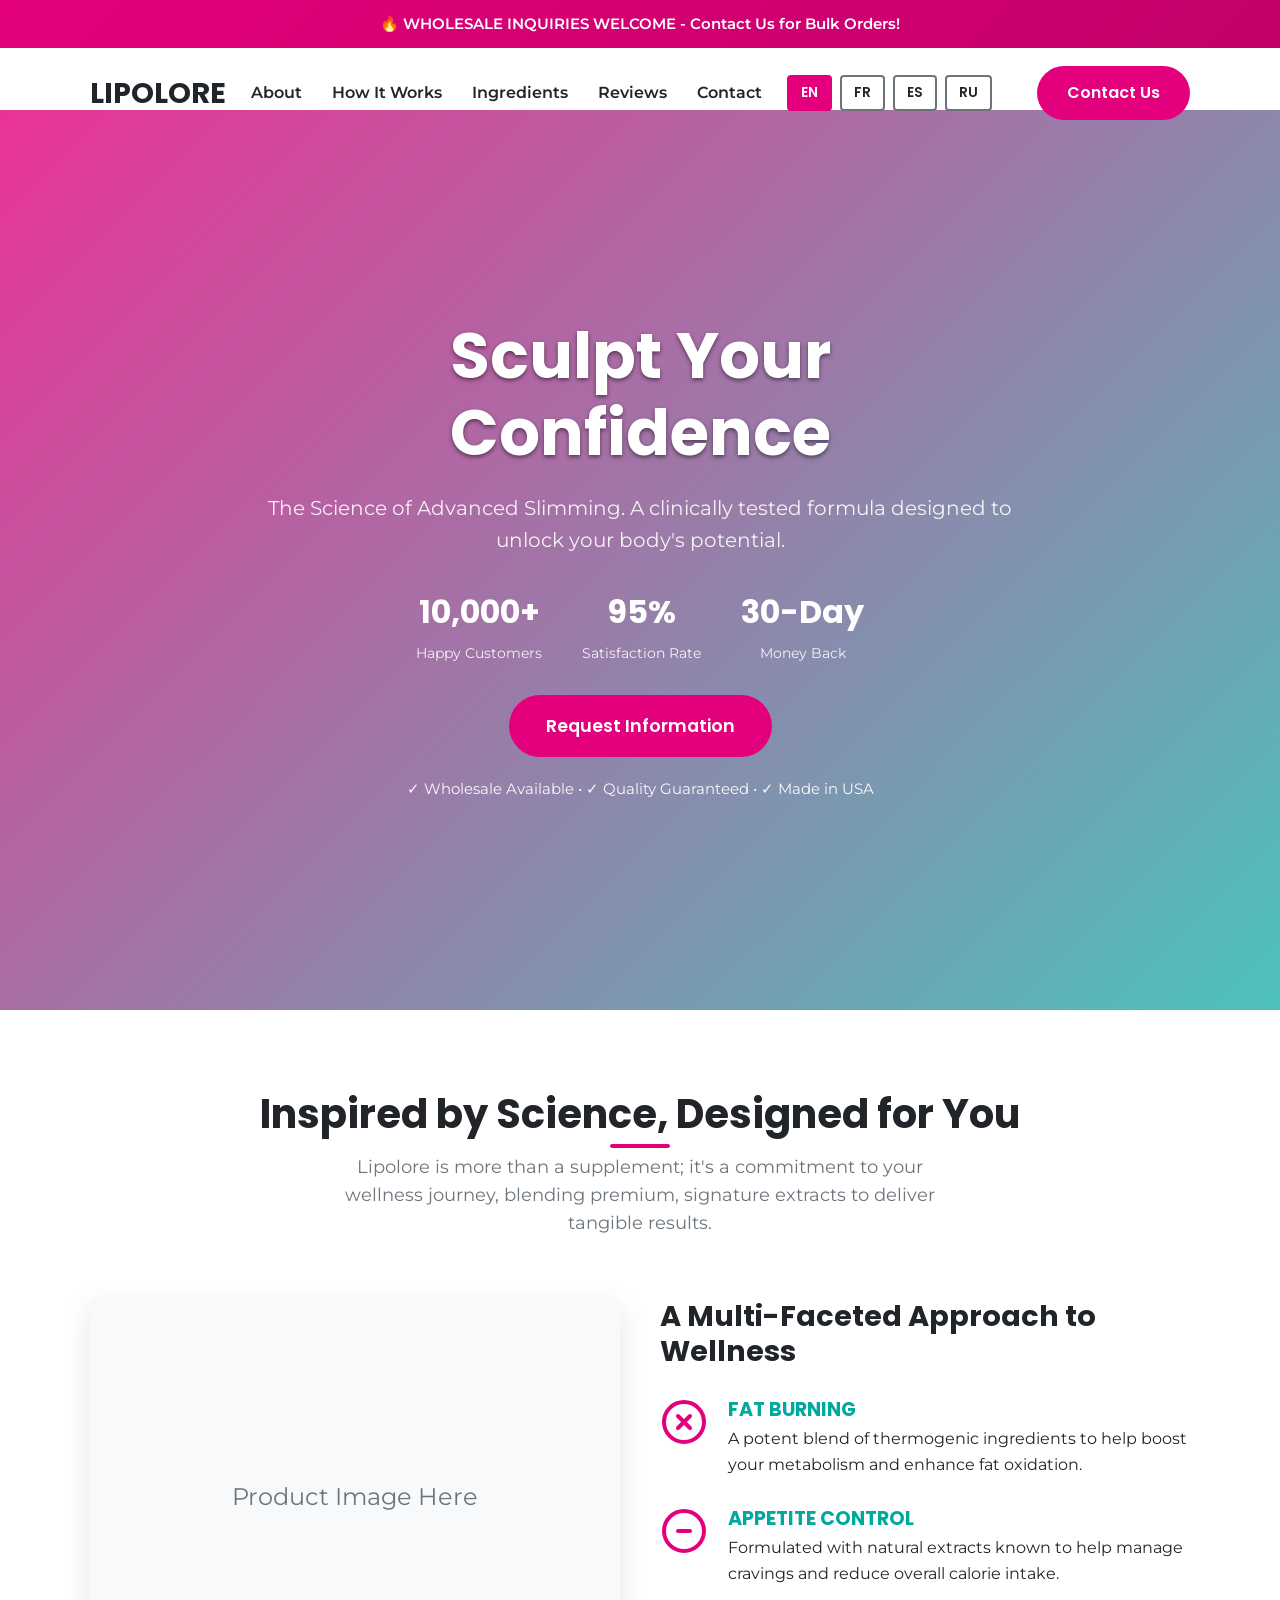
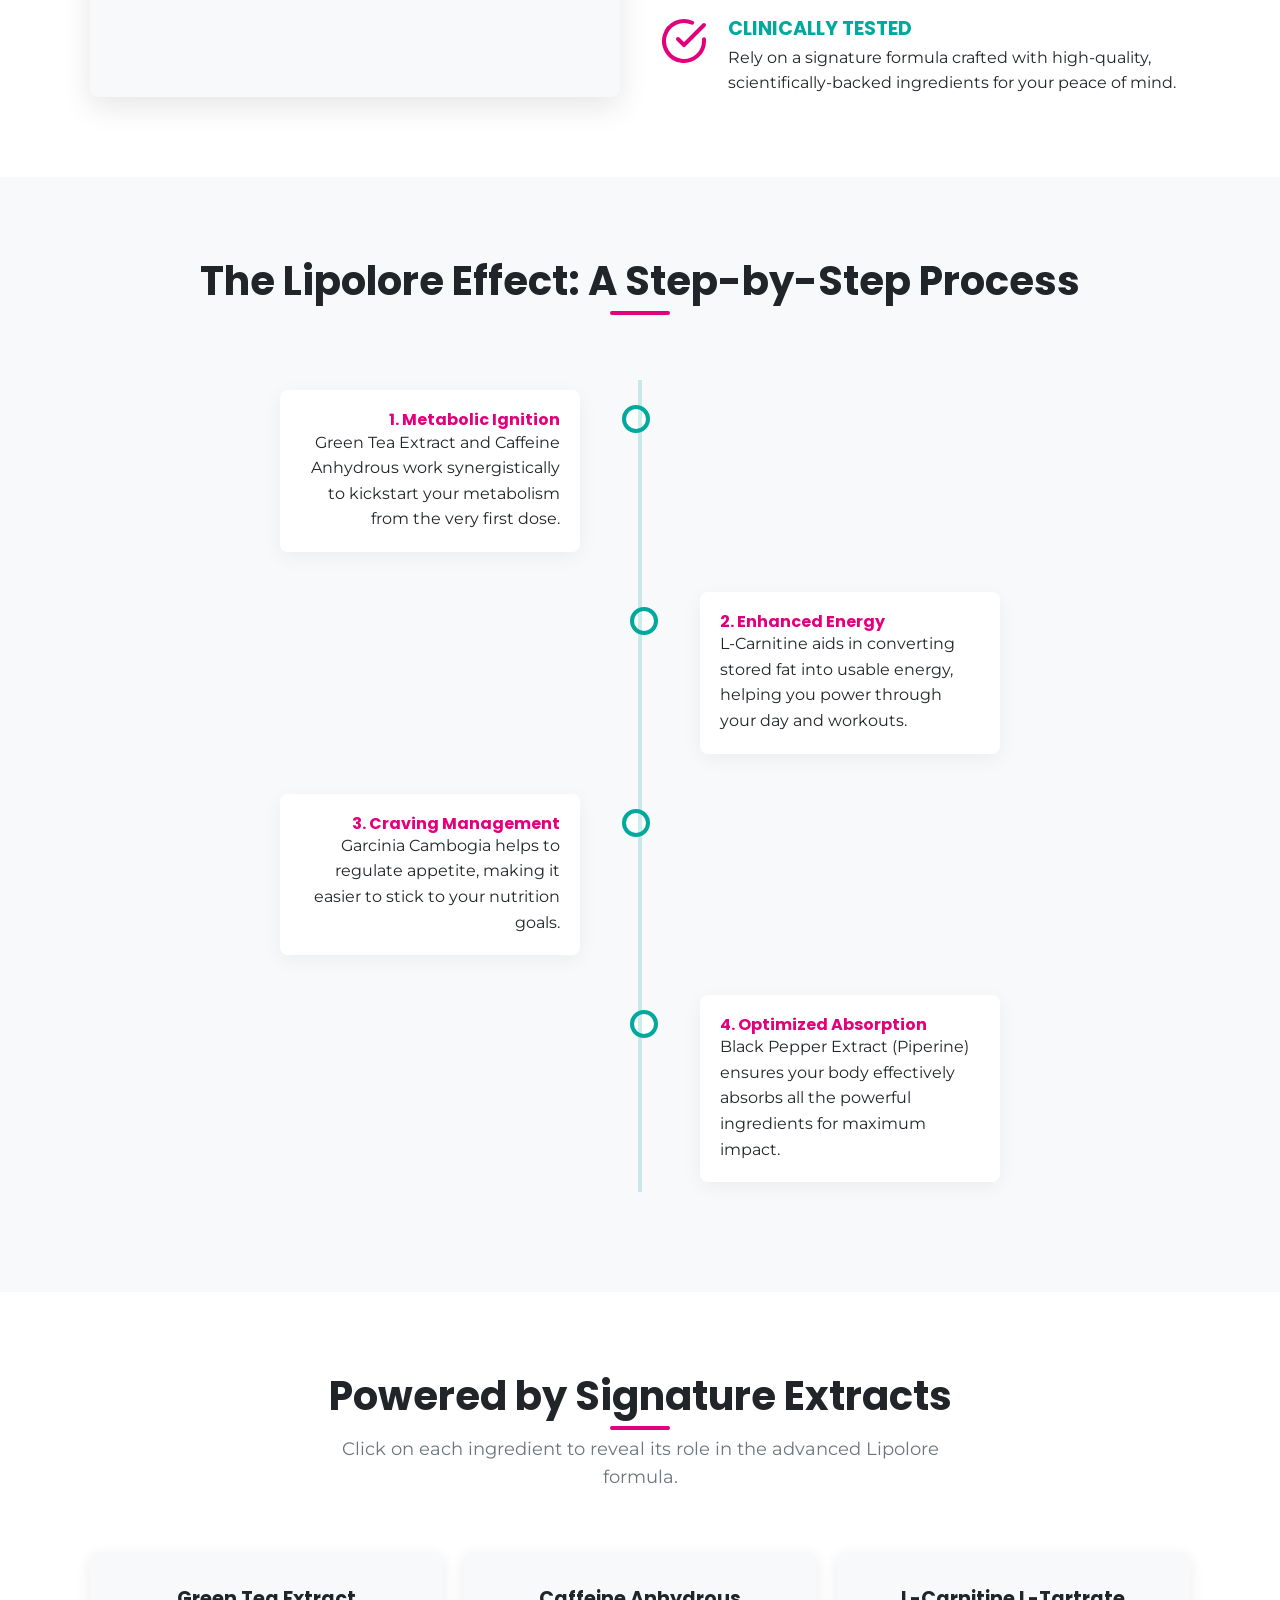
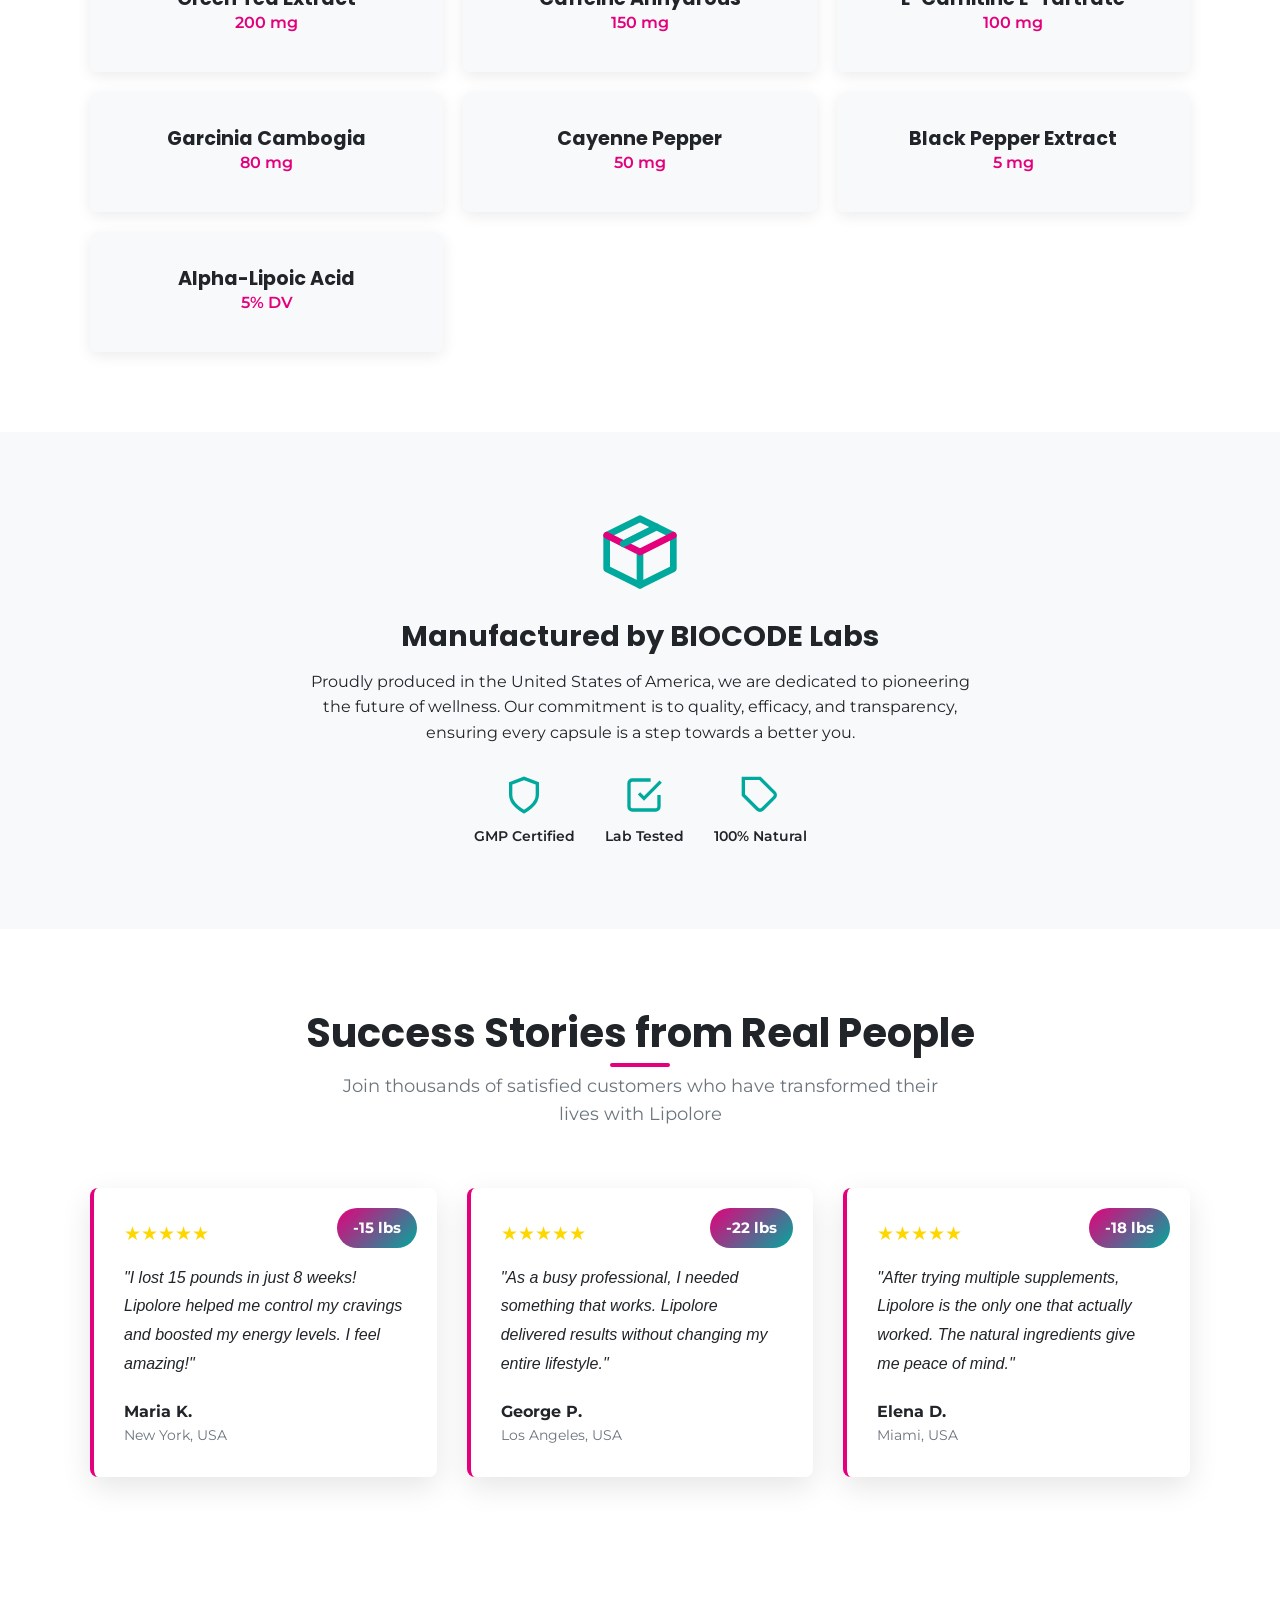
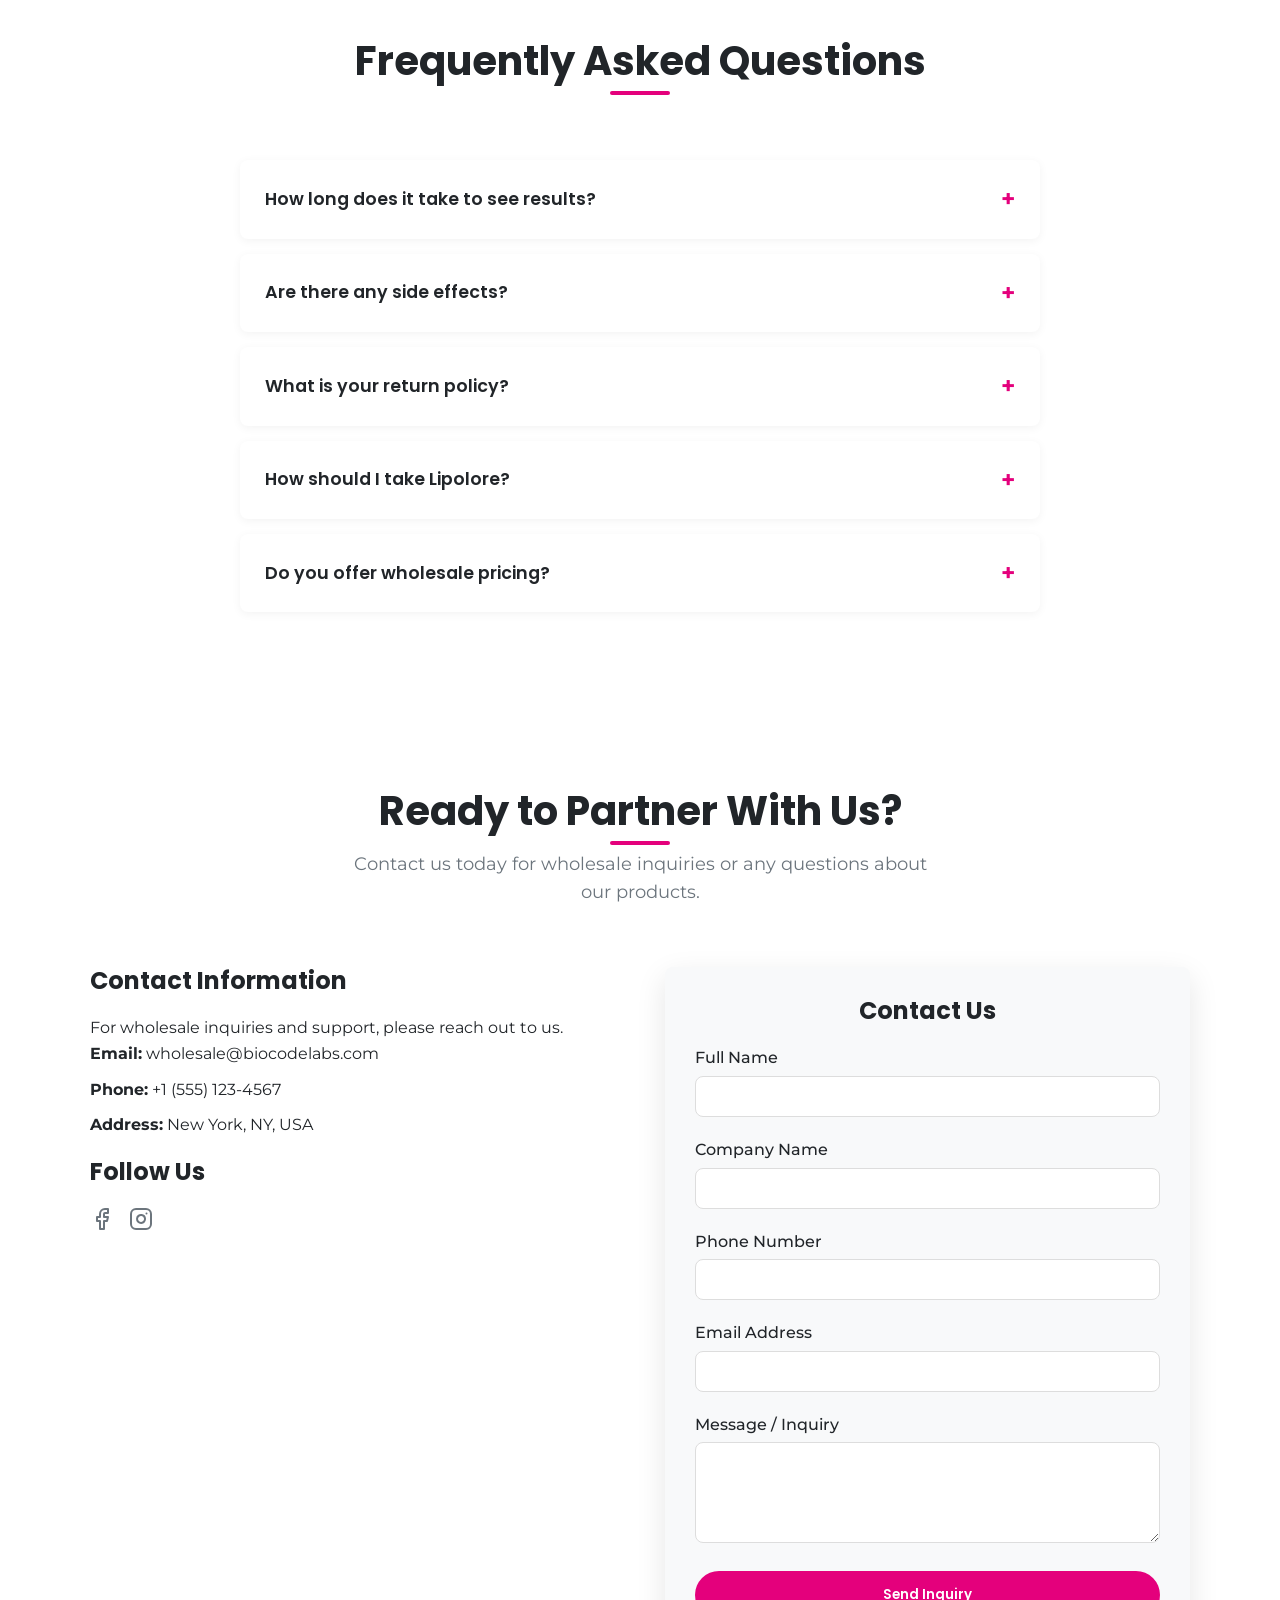
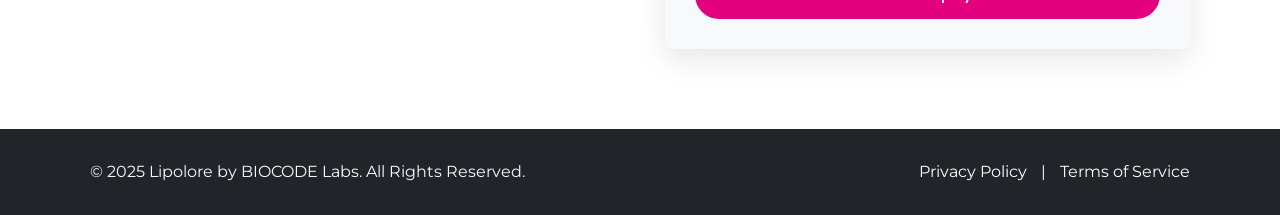
==== commit 6acd8947: "Fix promo banner position - move above fixed header Co-authored-by: Radilovk <185849306+Radilovk@use" ====
--- a/index.html
+++ b/index.html
@@ -25,6 +25,11 @@
     <script src="js/main.js" defer></script>
 </head>
 <body>
+
+    <!-- ============================ PROMO BANNER ============================ -->
+    <div class="promo-banner">
+        <p data-i18n="hero_promo">🔥 WHOLESALE INQUIRIES WELCOME - Contact Us for Bulk Orders!</p>
+    </div>
 
     <!-- ============================ HEADER & NAVIGATION ============================ -->
     <header class="main-header">
@@ -58,9 +63,6 @@
         <!-- ============================ HERO SECTION ============================ -->
         <section id="hero">
             <!-- Background image will be applied via CSS -->
-            <div class="promo-banner">
-                <p data-i18n="hero_promo">🔥 WHOLESALE INQUIRIES WELCOME - Contact Us for Bulk Orders!</p>
-            </div>
             <div class="container hero-content">
                 <h1 class="hero-title" data-i18n="hero_title">Sculpt Your Confidence</h1>
                 <p class="hero-subtitle" data-i18n="hero_subtitle">The Science of Advanced Slimming. A clinically tested formula designed to unlock your body's potential.</p>
--- a/css/style.css
+++ b/css/style.css
@@ -38,6 +38,8 @@
     color: var(--color-dark);
     background-color: var(--color-white);
     line-height: 1.6;
+    /* Add padding-top to account for fixed header + promo banner */
+    padding-top: 110px;
 }
 
 a {
@@ -166,12 +168,40 @@
 
 
 /* ============================
-   3. HEADER & NAVIGATION
+   3. PROMO BANNER
+   ============================ */
+
+.promo-banner {
+    position: fixed;
+    top: 0;
+    left: 0;
+    width: 100%;
+    background: linear-gradient(135deg, var(--color-primary), #c3006a);
+    color: var(--color-white);
+    text-align: center;
+    padding: 12px 20px;
+    font-weight: 600;
+    font-size: 0.95rem;
+    animation: pulse 2s ease-in-out infinite;
+    z-index: 1001;
+}
+
+.promo-banner p {
+    margin: 0;
+}
+
+@keyframes pulse {
+    0%, 100% { opacity: 1; }
+    50% { opacity: 0.9; }
+}
+
+/* ============================
+   4. HEADER & NAVIGATION
    ============================ */
 
 .main-header {
     position: fixed;
-    top: 0;
+    top: 46px; /* Position below promo banner */
     left: 0;
     width: 100%;
     z-index: 1000;
@@ -277,28 +307,12 @@
 
 
 /* ============================
-   4. HERO SECTION
-   ============================ */
-
-.promo-banner {
-    background: linear-gradient(135deg, var(--color-primary), #c3006a);
-    color: var(--color-white);
-    text-align: center;
-    padding: 12px 20px;
-    font-weight: 600;
-    font-size: 0.95rem;
-    animation: pulse 2s ease-in-out infinite;
-}
-
-@keyframes pulse {
-    0%, 100% { opacity: 1; }
-    50% { opacity: 0.9; }
-}
+   5. HERO SECTION
+   ============================ */
 
 #hero {
     min-height: 100vh;
     display: flex;
-    flex-direction: column;
     align-items: center;
     justify-content: center;
     text-align: center;
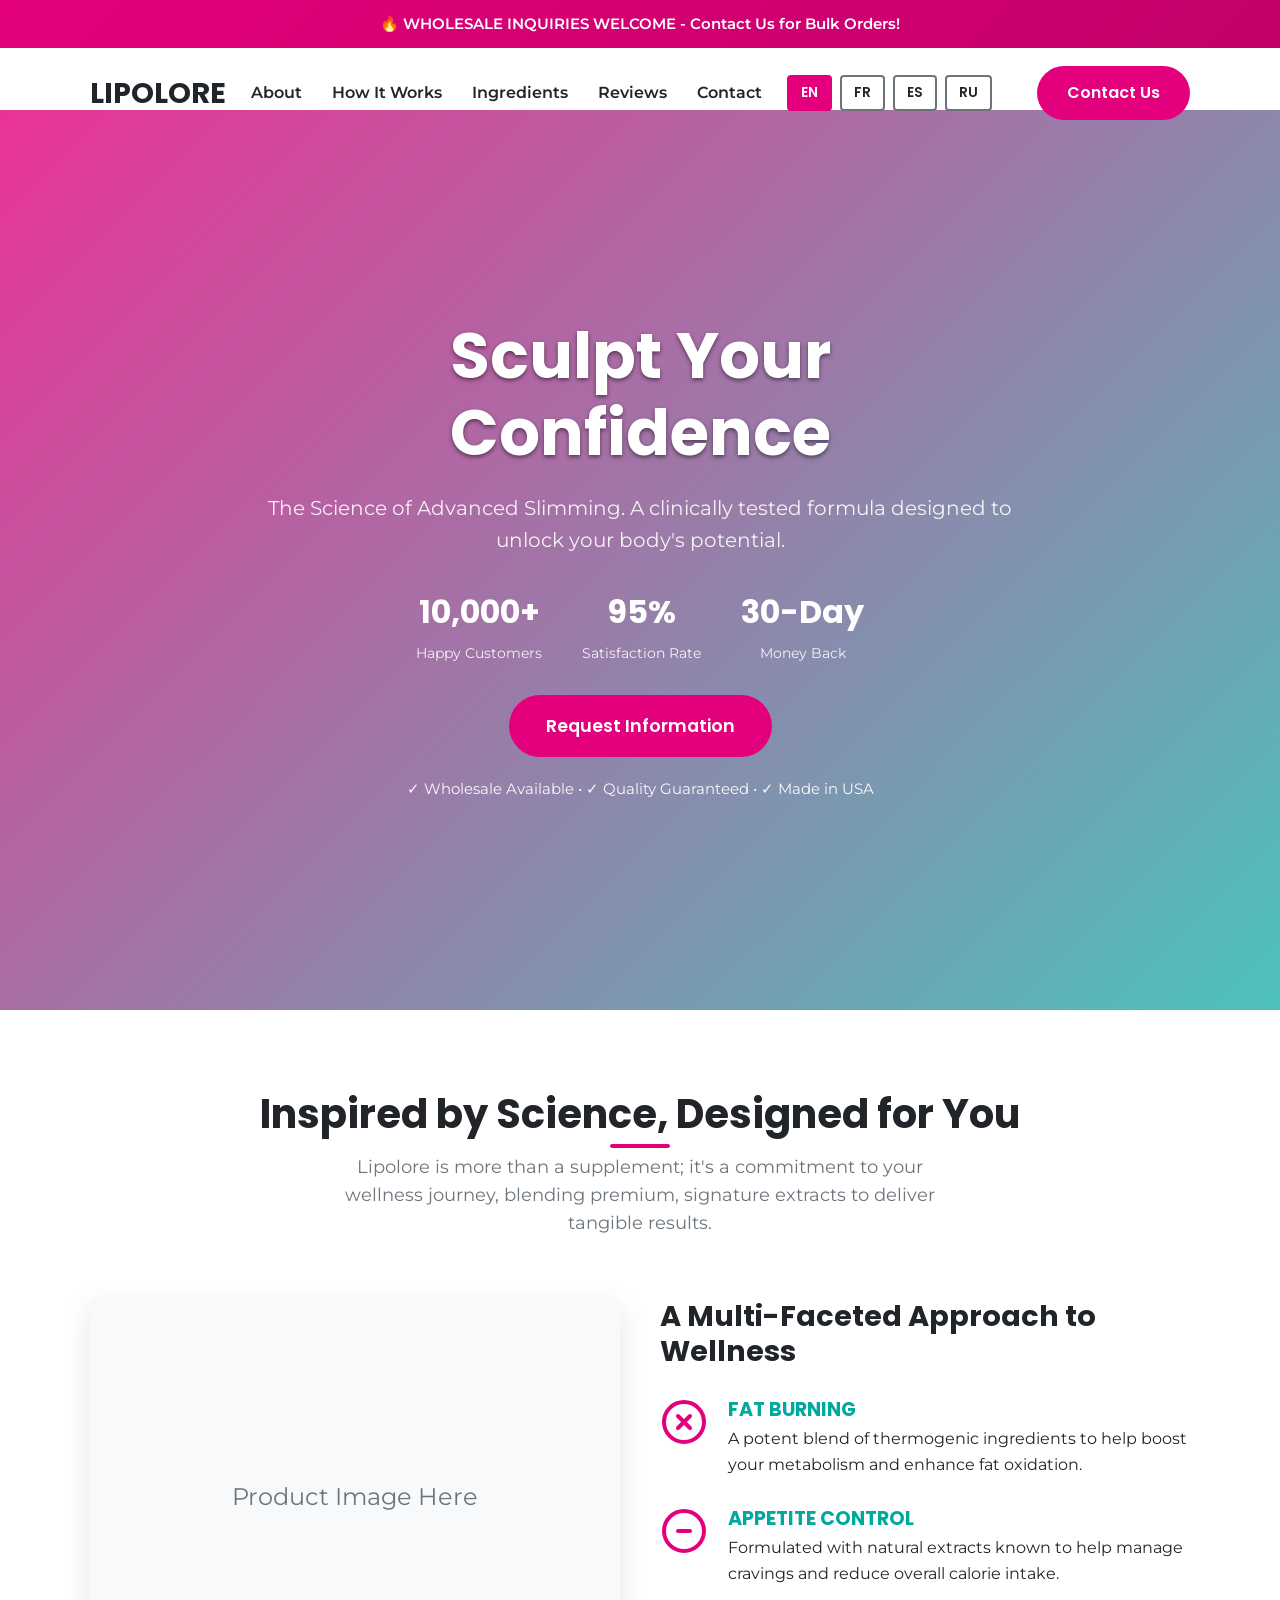
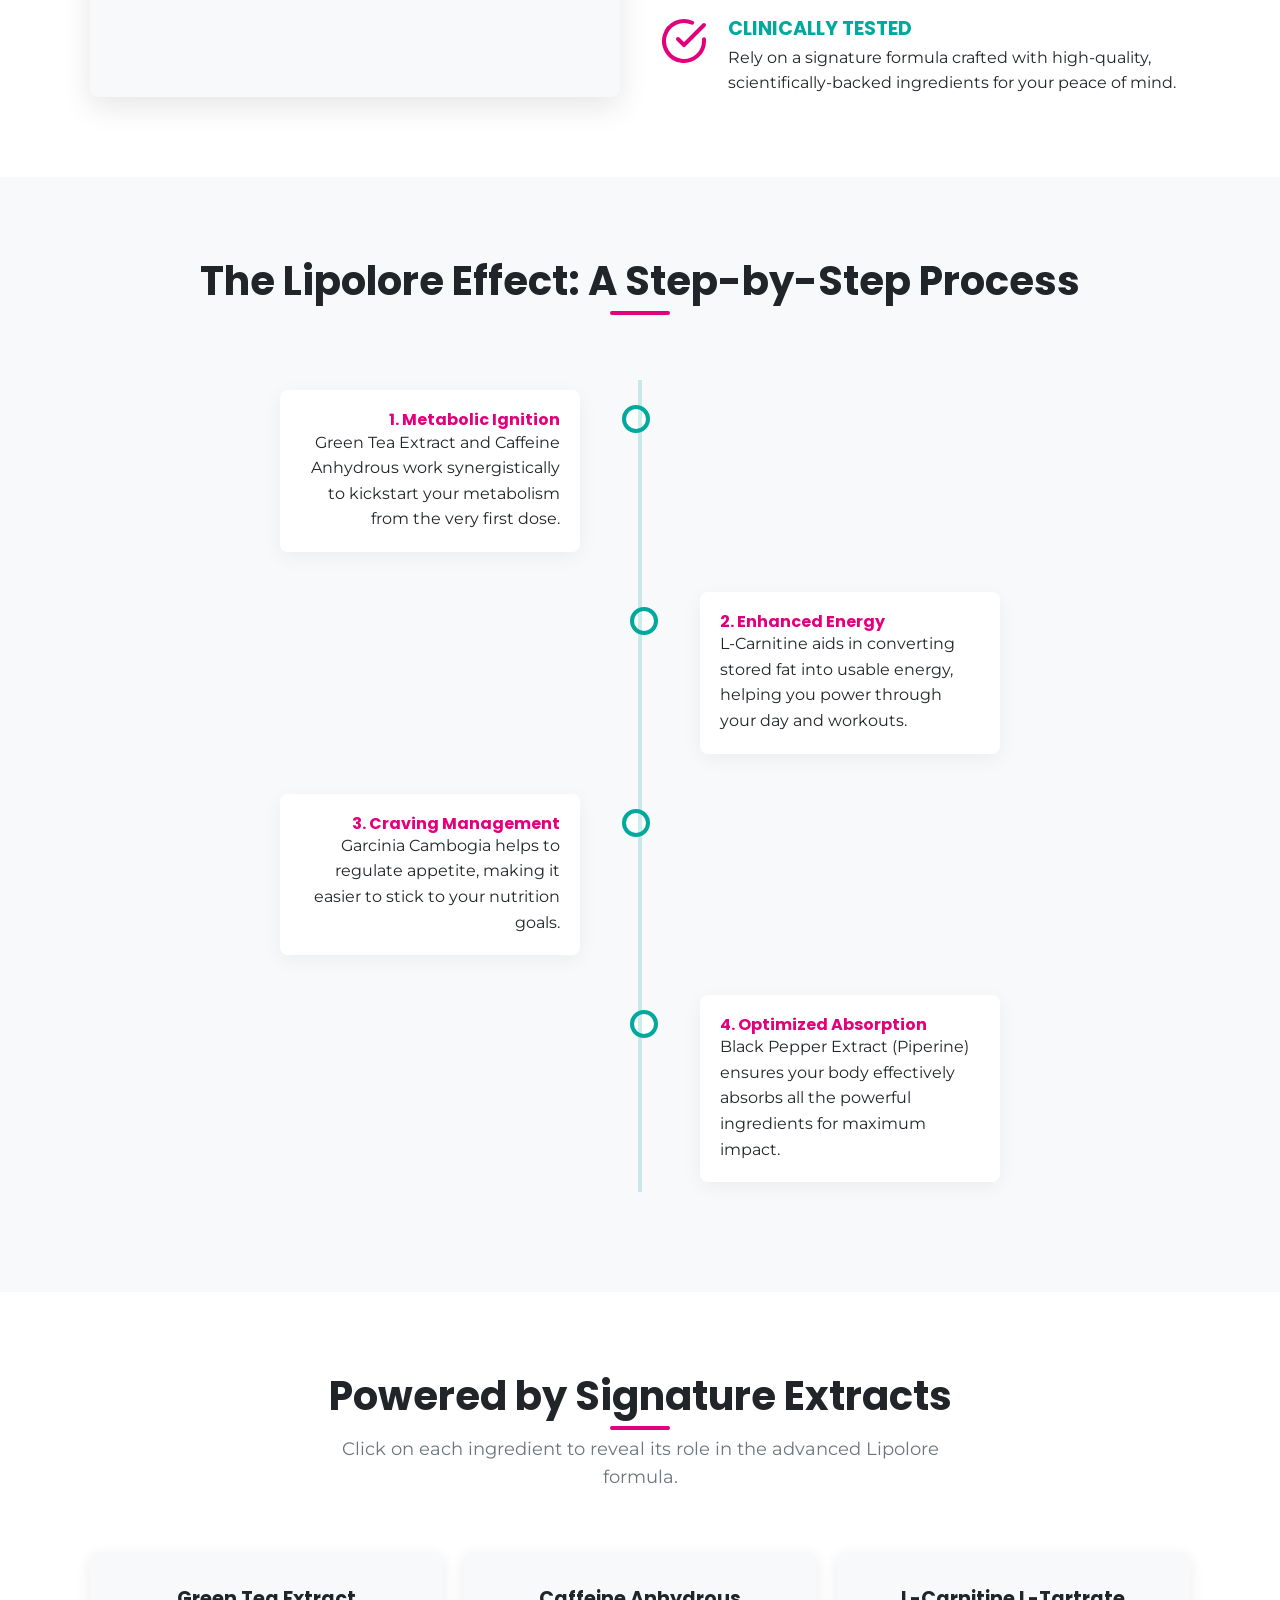
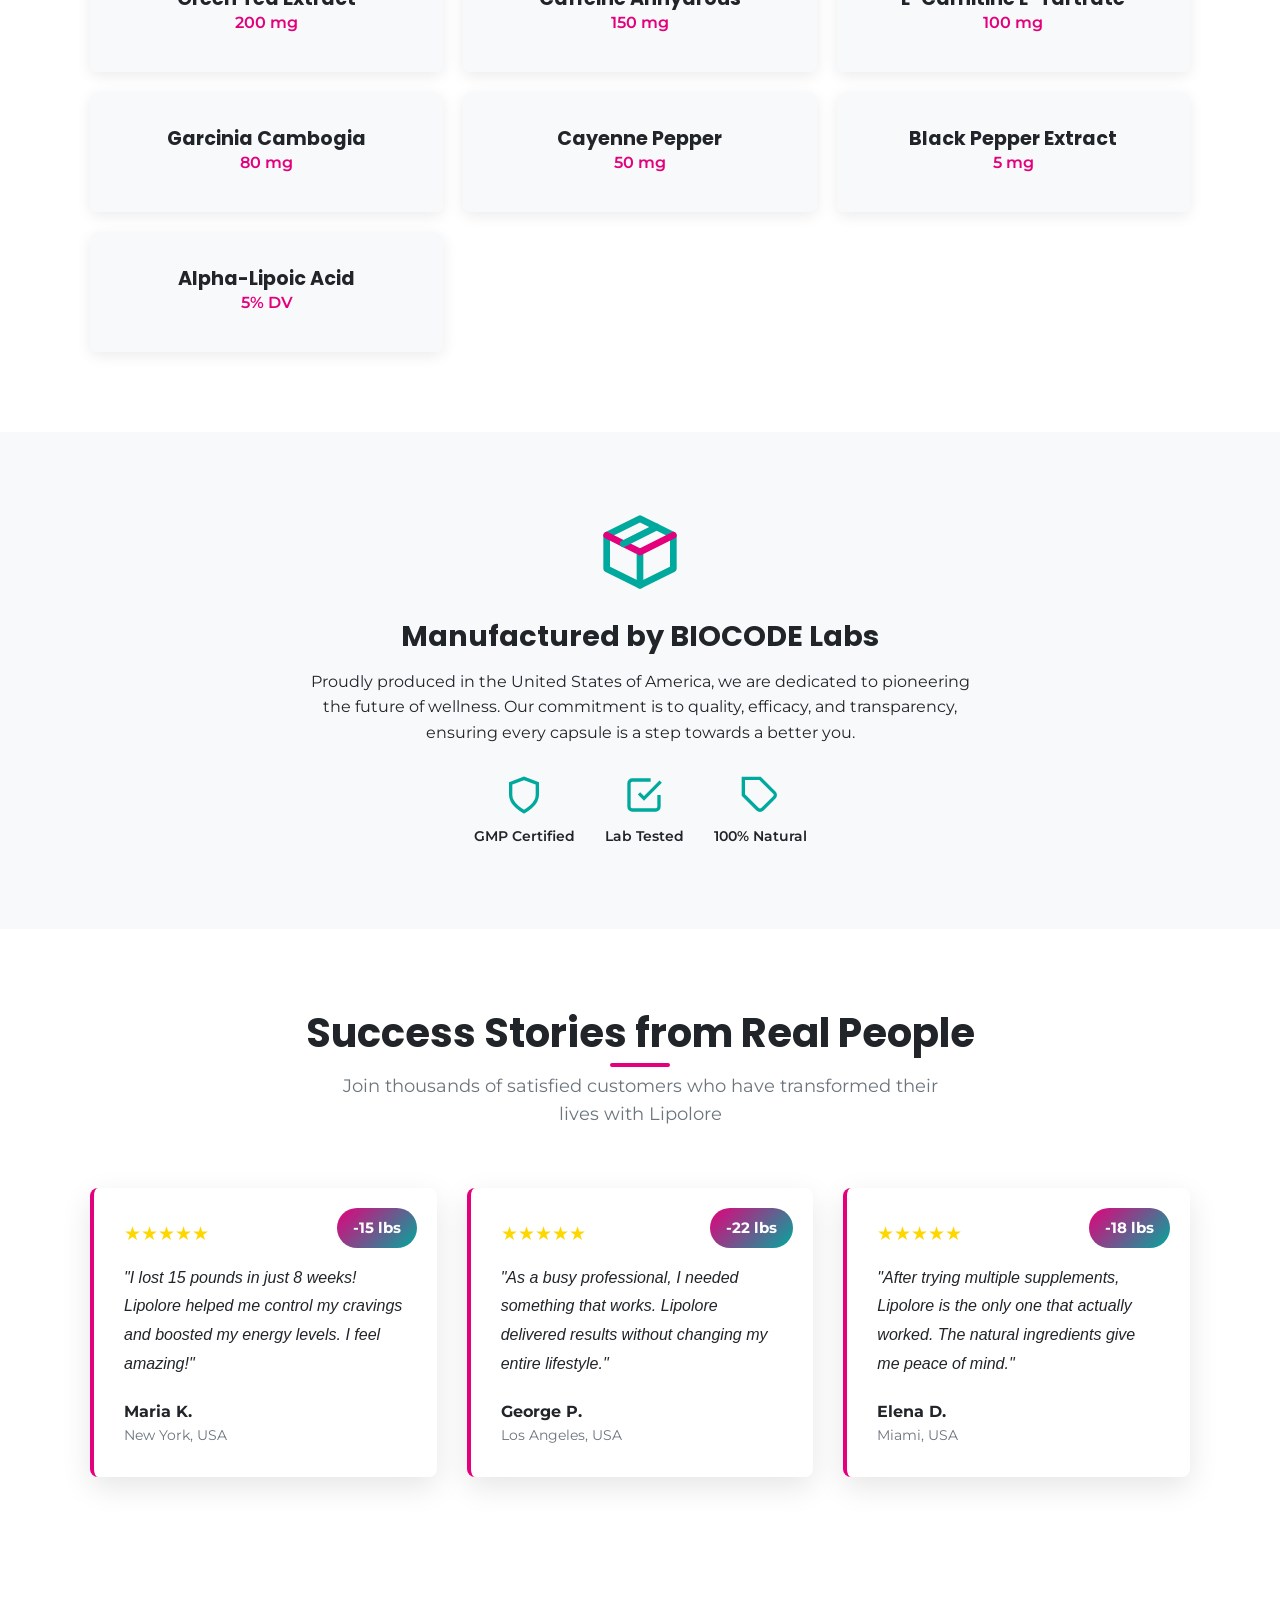
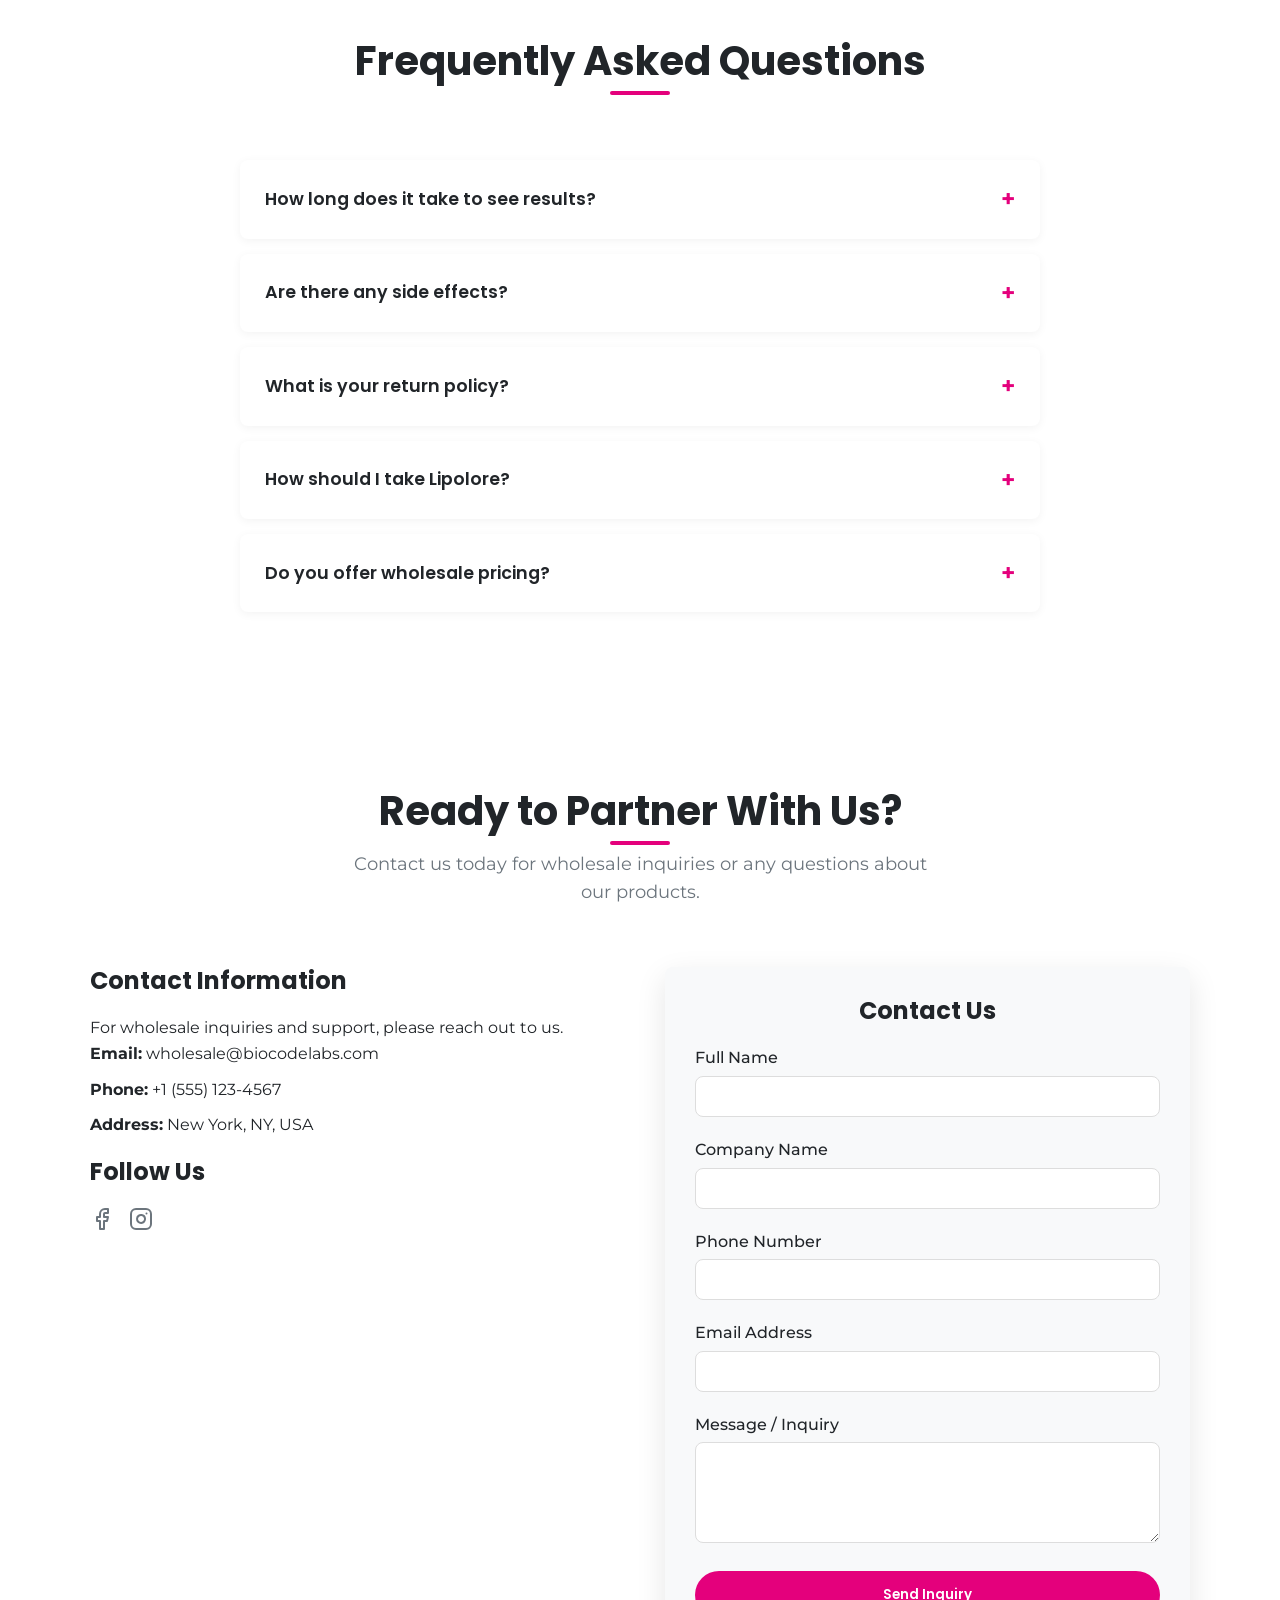
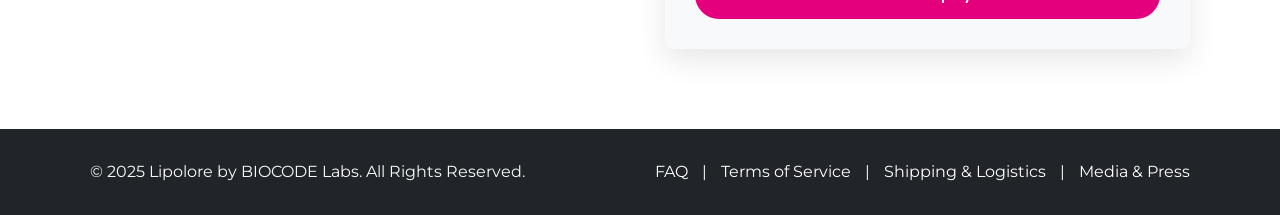
==== commit bc7a320a: "Changes before error encountered Co-authored-by: Radilovk <185849306+Radilovk@users.noreply.github.c" ====
--- a/index.html
+++ b/index.html
@@ -446,9 +446,13 @@
         <div class="container">
             <p data-i18n="footer_text">&copy; 2025 Lipolore by BIOCODE Labs. All Rights Reserved.</p>
             <div class="footer-links">
-                <a href="#" data-i18n="footer_privacy">Privacy Policy</a>
+                <a href="faq.html">FAQ</a>
                 <span>|</span>
-                <a href="#" data-i18n="footer_terms">Terms of Service</a>
+                <a href="terms.html">Terms of Service</a>
+                <span>|</span>
+                <a href="shipping.html">Shipping & Logistics</a>
+                <span>|</span>
+                <a href="media.html">Media & Press</a>
             </div>
         </div>
     </footer>
--- a/css/style.css
+++ b/css/style.css
@@ -935,7 +935,108 @@
 }
 
 /* ============================
-   14. RESPONSIVE DESIGN (MEDIA QUERIES)
+   14. PAGE-SPECIFIC STYLES
+   ============================ */
+
+.page-header {
+    background: linear-gradient(135deg, var(--color-primary), var(--color-secondary));
+    color: var(--color-white);
+    text-align: center;
+    padding: 100px 20px 60px;
+}
+
+.page-header h1 {
+    font-size: 2.5rem;
+    margin-bottom: 10px;
+}
+
+.page-header p {
+    font-size: 1.1rem;
+    opacity: 0.95;
+}
+
+.legal-content {
+    max-width: 900px;
+    margin: 0 auto;
+}
+
+.legal-content h2 {
+    color: var(--color-primary);
+    font-size: 1.8rem;
+    margin-top: 40px;
+    margin-bottom: 15px;
+}
+
+.legal-content h3 {
+    color: var(--color-secondary);
+    font-size: 1.3rem;
+    margin-top: 25px;
+    margin-bottom: 10px;
+}
+
+.legal-content p {
+    margin-bottom: 15px;
+    line-height: 1.8;
+}
+
+.legal-content ul {
+    margin-bottom: 20px;
+    padding-left: 30px;
+}
+
+.legal-content ul li {
+    list-style: disc;
+    margin-bottom: 10px;
+    line-height: 1.6;
+}
+
+.legal-content a {
+    color: var(--color-primary);
+    text-decoration: underline;
+}
+
+.legal-content a:hover {
+    color: var(--color-secondary);
+}
+
+.media-grid {
+    display: grid;
+    grid-template-columns: 1fr;
+    gap: 30px;
+    margin-top: 40px;
+}
+
+.media-card {
+    background: var(--color-white);
+    padding: 30px;
+    border-radius: var(--border-radius);
+    box-shadow: var(--box-shadow);
+    border-left: 4px solid var(--color-primary);
+}
+
+.media-date {
+    color: var(--color-secondary);
+    font-weight: 600;
+    font-size: 0.9rem;
+    margin-bottom: 10px;
+    text-transform: uppercase;
+    letter-spacing: 0.5px;
+}
+
+.media-card h3 {
+    font-size: 1.5rem;
+    margin-bottom: 15px;
+    color: var(--color-dark);
+}
+
+.media-card p {
+    color: var(--color-gray);
+    line-height: 1.8;
+    margin-bottom: 20px;
+}
+
+/* ============================
+   15. RESPONSIVE DESIGN (MEDIA QUERIES)
    ============================ */
 
 /* Mobile Nav Styles - Less than 768px */
@@ -992,6 +1093,8 @@
     
     .hero-title { font-size: 4rem; }
     
+    .page-header h1 { font-size: 3.5rem; }
+    
     .about-grid { grid-template-columns: 1fr 1fr; }
     
     .ingredients-grid { grid-template-columns: repeat(2, 1fr); }
@@ -999,6 +1102,8 @@
     .testimonials-grid { grid-template-columns: repeat(2, 1fr); }
     
     .pricing-grid { grid-template-columns: repeat(3, 1fr); }
+    
+    .media-grid { grid-template-columns: repeat(2, 1fr); }
     
     .order-grid { grid-template-columns: 1fr 1fr; }
 
@@ -1039,4 +1144,6 @@
     .ingredients-grid { grid-template-columns: repeat(3, 1fr); }
     
     .testimonials-grid { grid-template-columns: repeat(3, 1fr); }
-}
+    
+    .media-grid { grid-template-columns: repeat(3, 1fr); }
+}
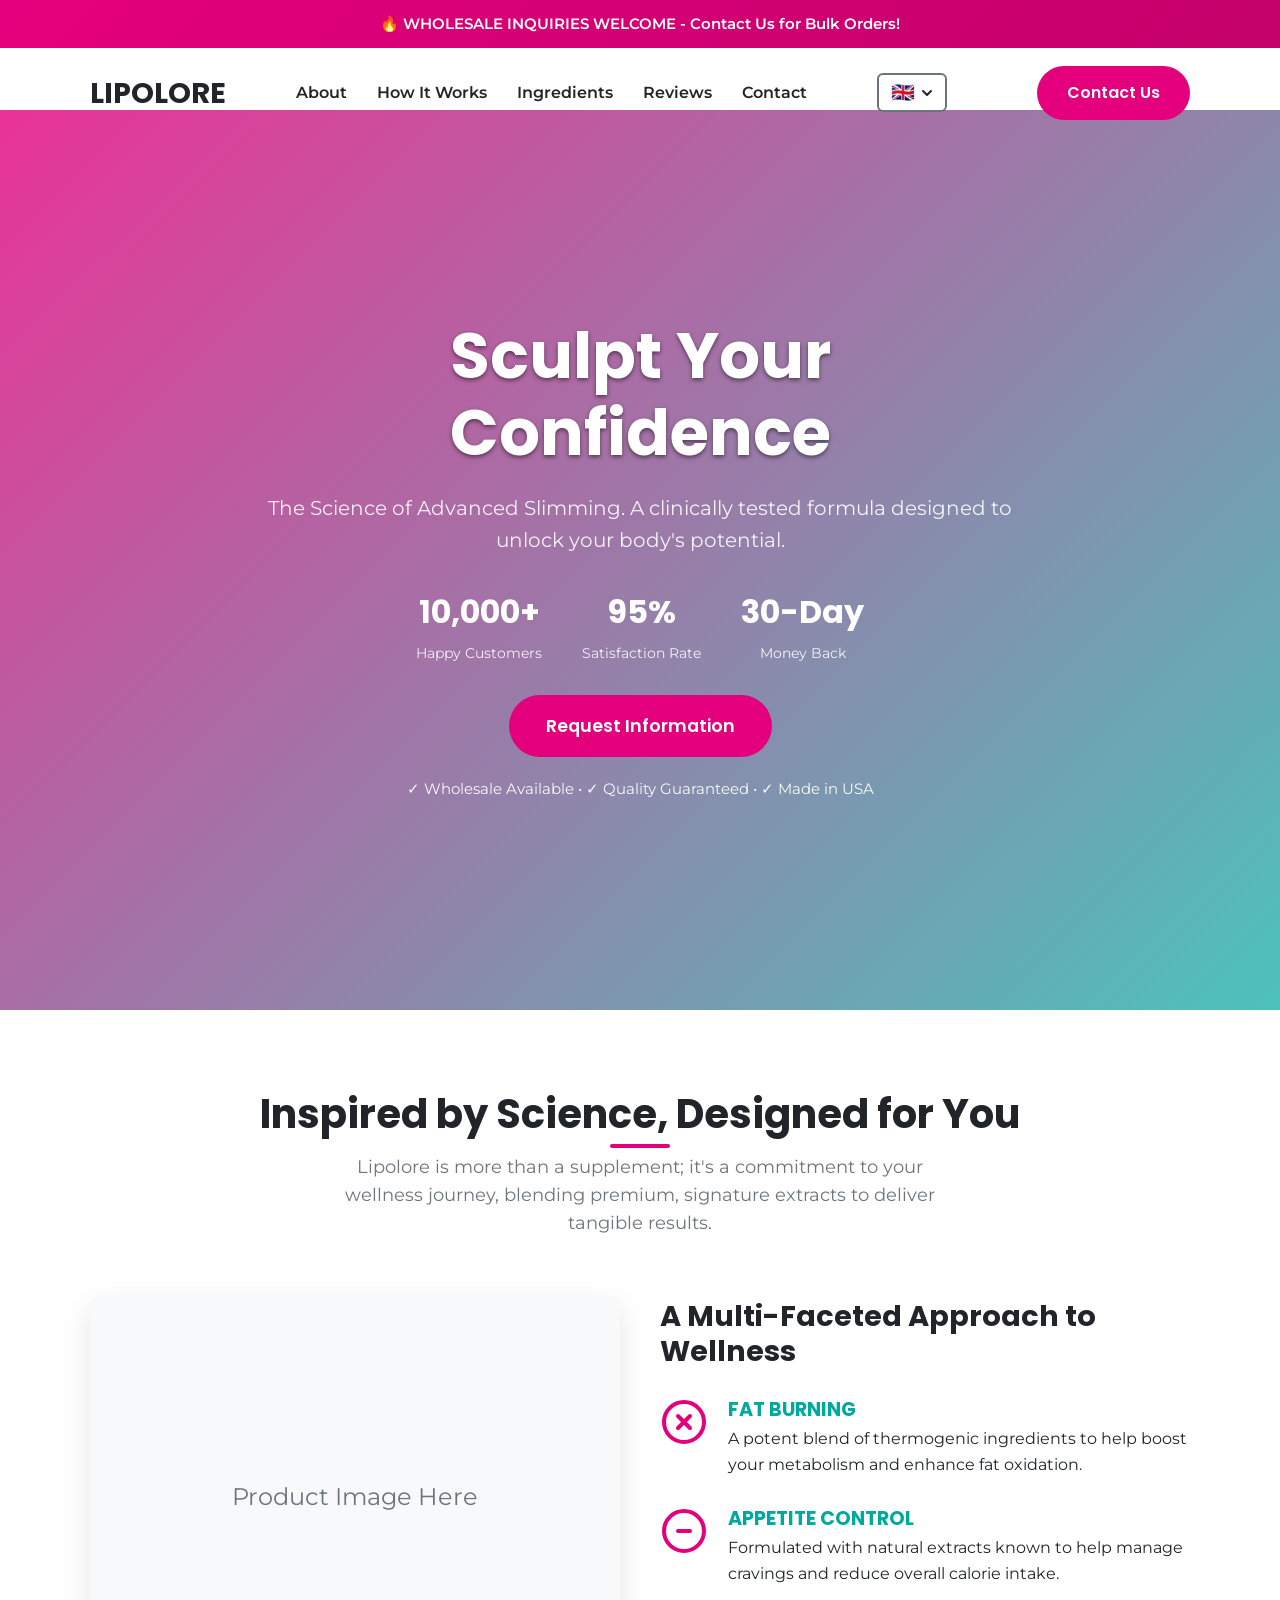
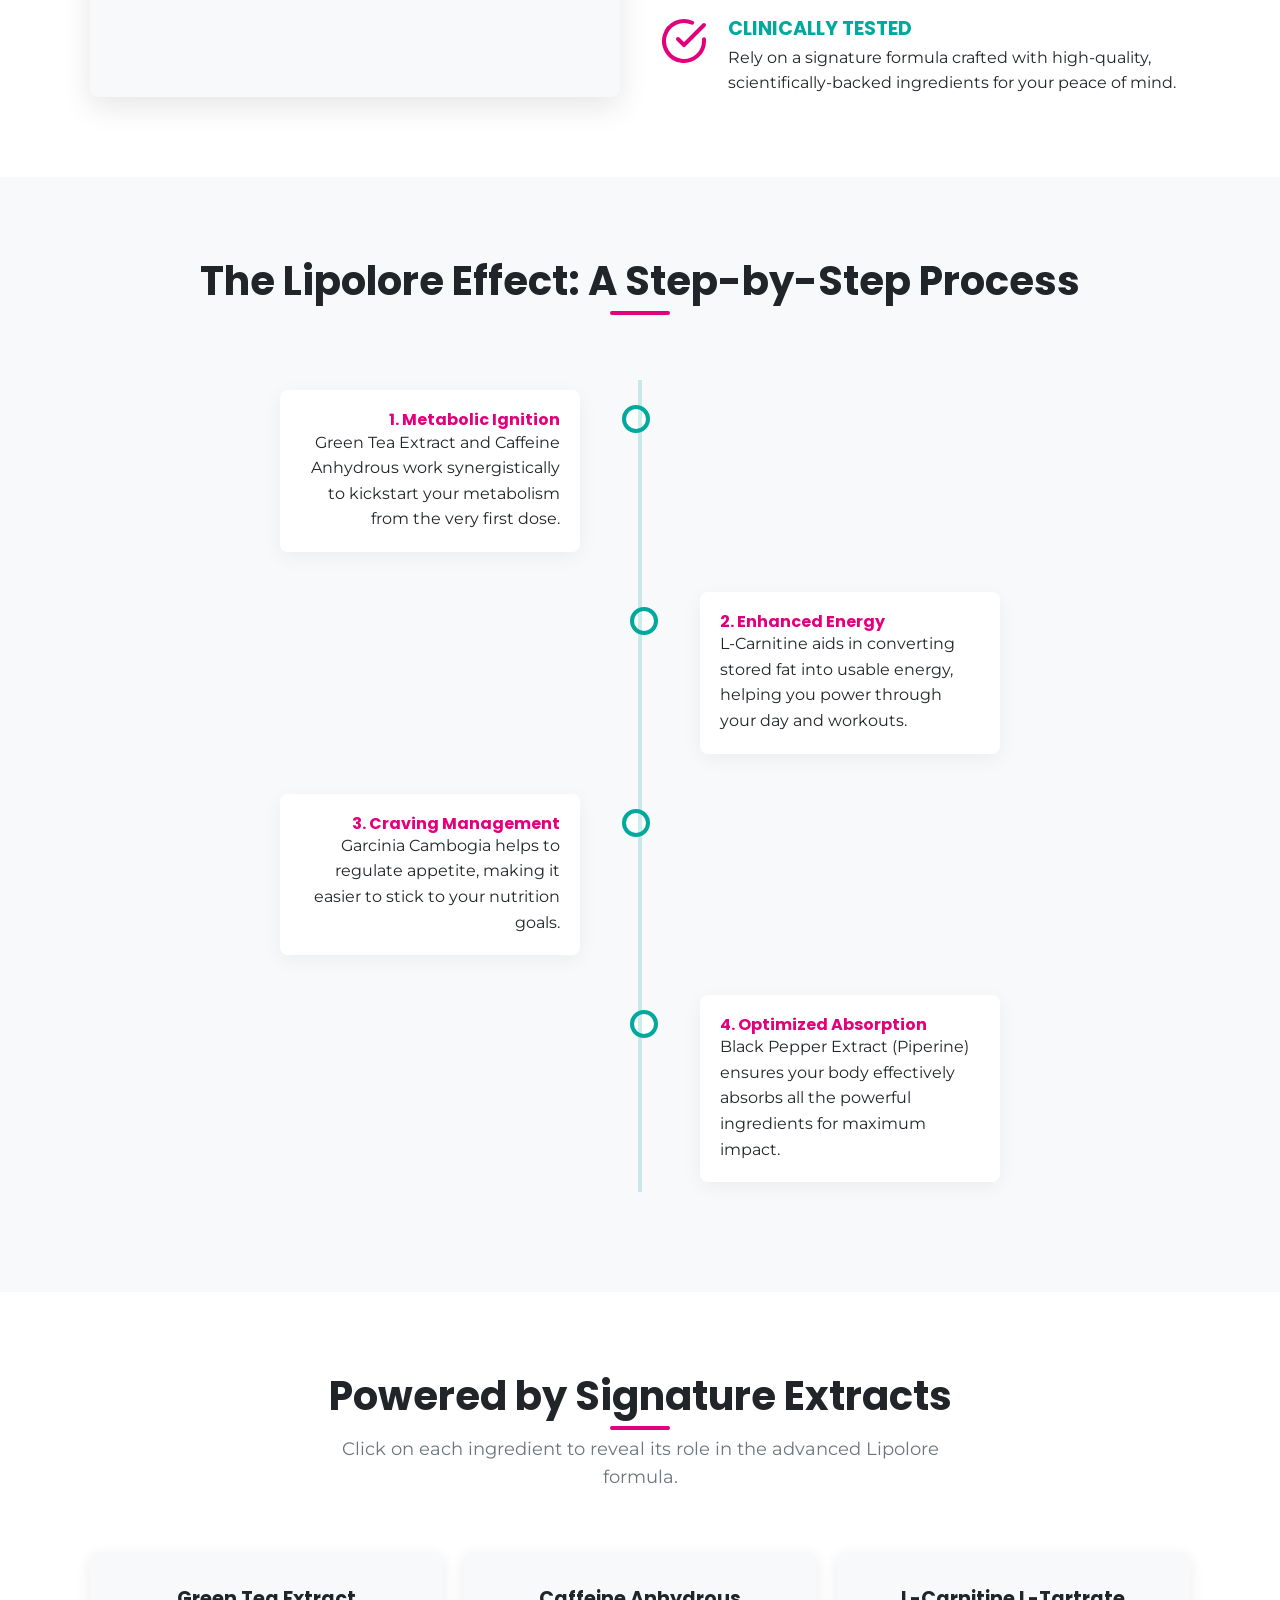
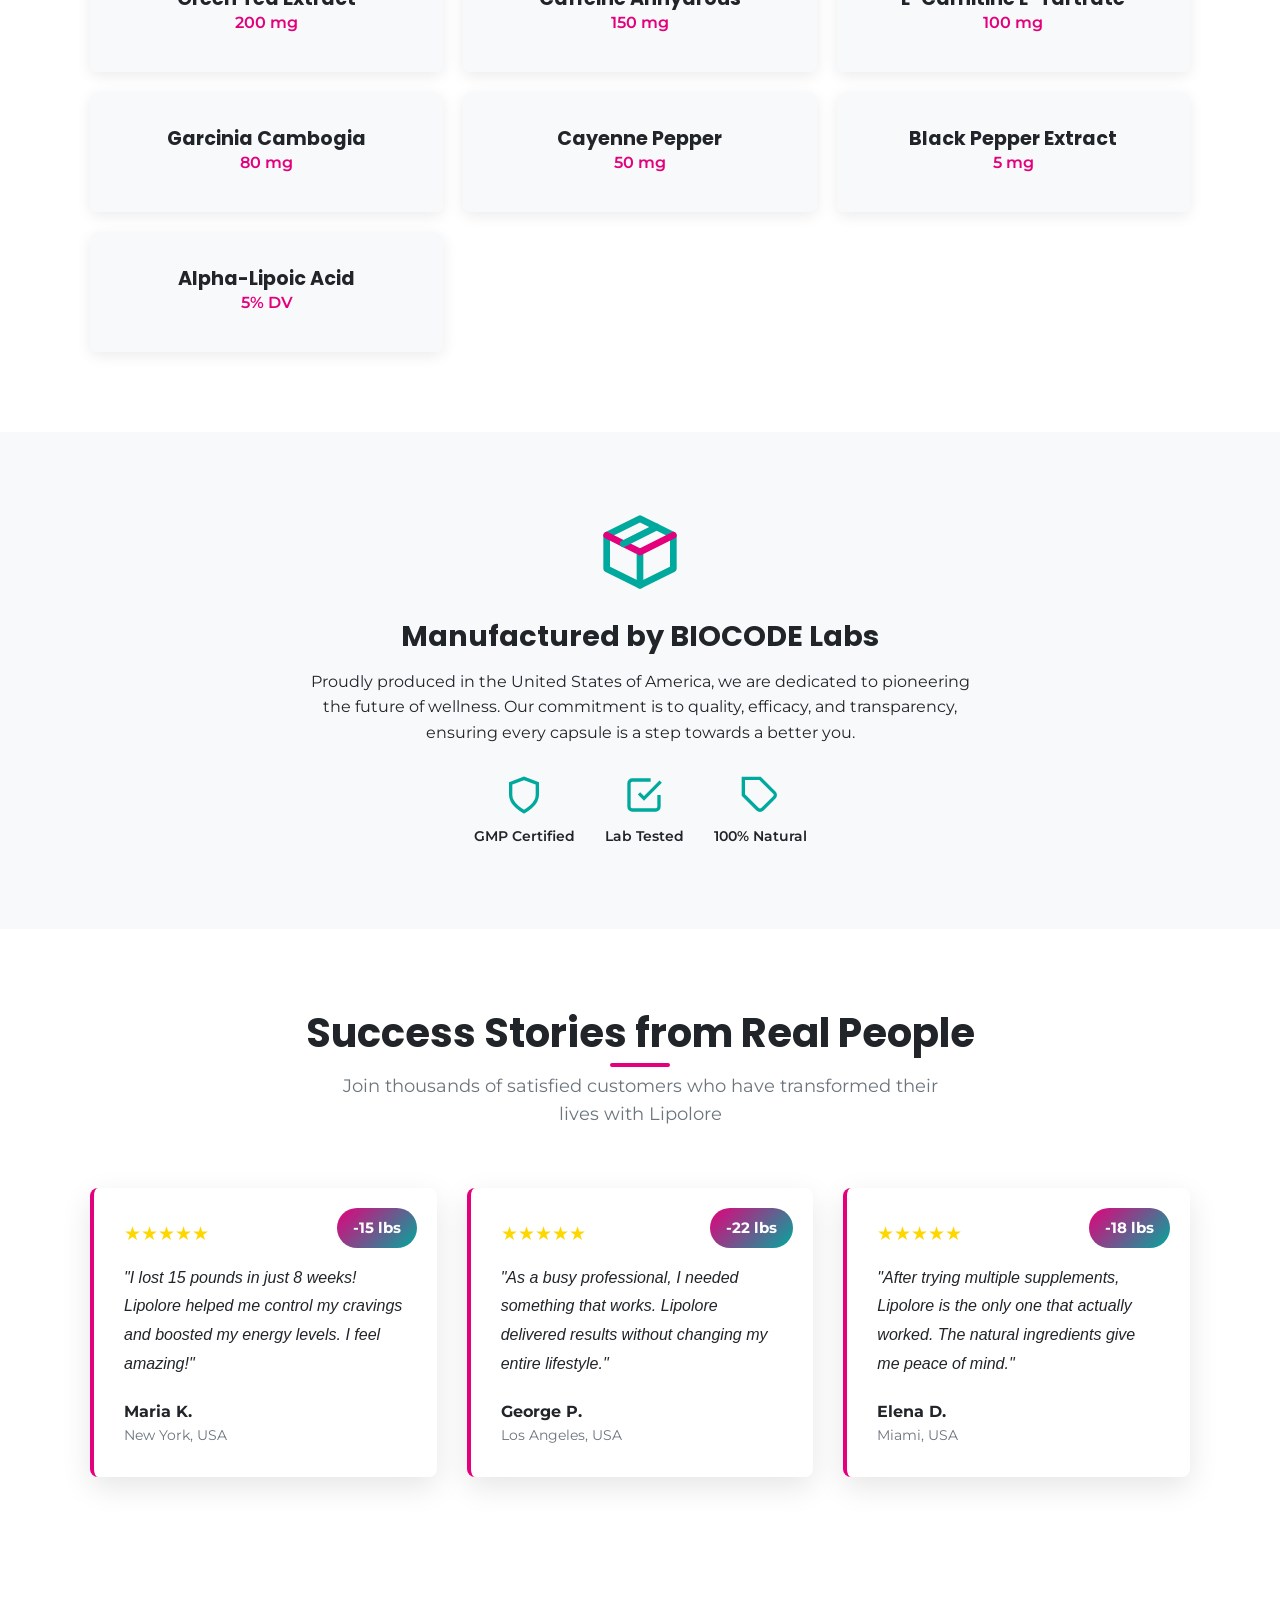
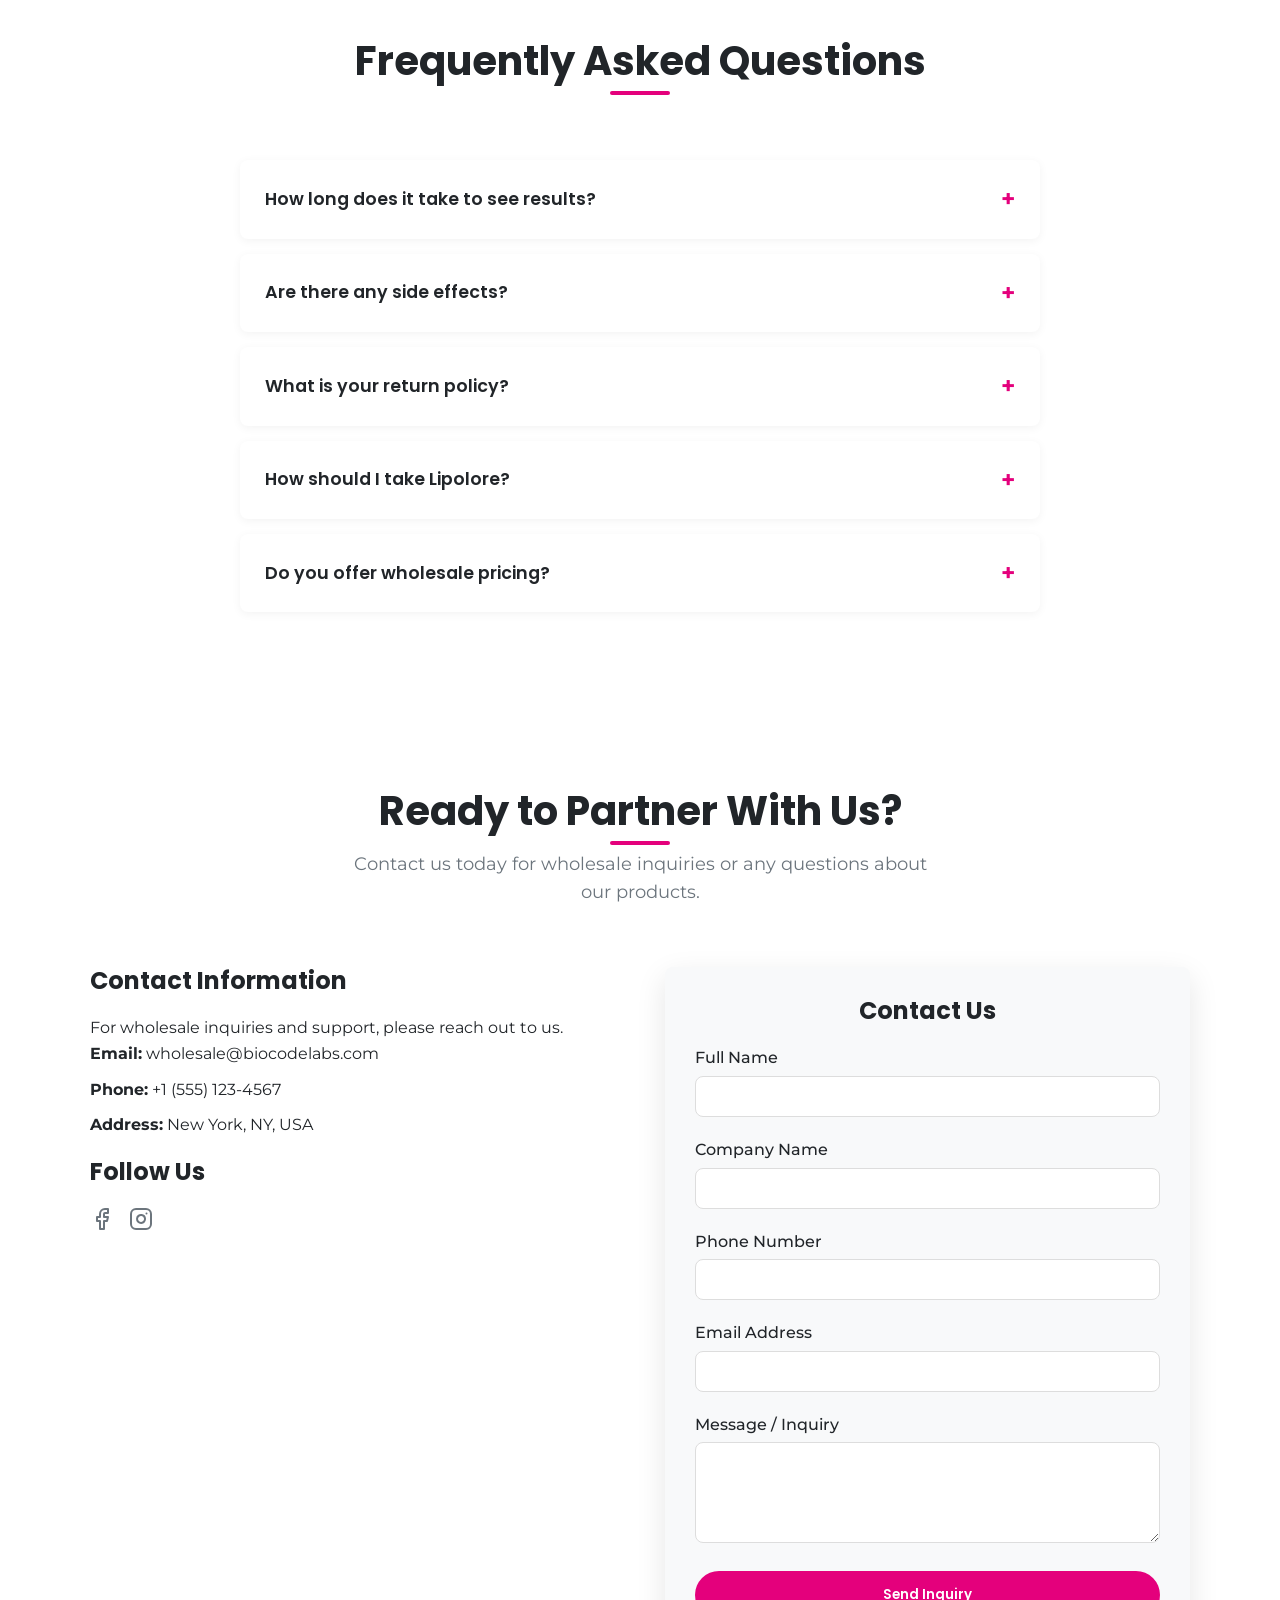
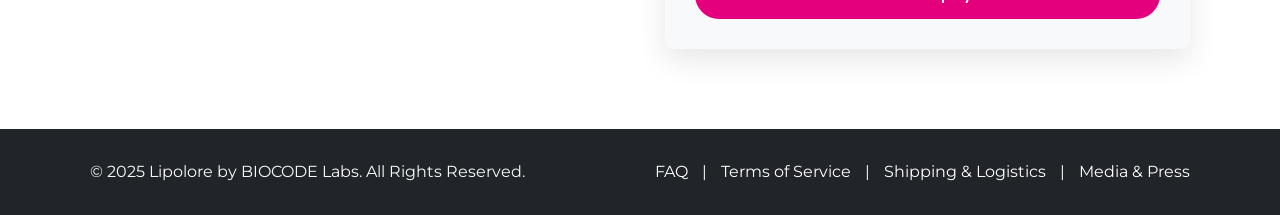
==== commit 2f78dd71: "Add dropdown language switcher with flag icons and create new pages Co-authored-by: Radilovk <185849" ====
--- a/index.html
+++ b/index.html
@@ -45,10 +45,30 @@
                 </ul>
             </nav>
             <div class="language-switcher">
-                <button class="lang-btn" data-lang="en" aria-label="English">EN</button>
-                <button class="lang-btn" data-lang="fr" aria-label="Français">FR</button>
-                <button class="lang-btn" data-lang="es" aria-label="Español">ES</button>
-                <button class="lang-btn" data-lang="ru" aria-label="Русский">RU</button>
+                <button class="lang-dropdown-btn" aria-label="Select Language" aria-haspopup="true" aria-expanded="false">
+                    <span class="flag-icon">🇬🇧</span>
+                    <svg class="dropdown-arrow" width="12" height="12" viewBox="0 0 12 12" fill="none" xmlns="http://www.w3.org/2000/svg">
+                        <path d="M2 4L6 8L10 4" stroke="currentColor" stroke-width="2" stroke-linecap="round" stroke-linejoin="round"/>
+                    </svg>
+                </button>
+                <div class="lang-dropdown-menu">
+                    <button class="lang-option" data-lang="en" aria-label="English">
+                        <span class="flag-icon">🇬🇧</span>
+                        <span class="lang-name">English</span>
+                    </button>
+                    <button class="lang-option" data-lang="fr" aria-label="Français">
+                        <span class="flag-icon">🇫🇷</span>
+                        <span class="lang-name">Français</span>
+                    </button>
+                    <button class="lang-option" data-lang="es" aria-label="Español">
+                        <span class="flag-icon">🇪🇸</span>
+                        <span class="lang-name">Español</span>
+                    </button>
+                    <button class="lang-option" data-lang="ru" aria-label="Русский">
+                        <span class="flag-icon">🇷🇺</span>
+                        <span class="lang-name">Русский</span>
+                    </button>
+                </div>
             </div>
             <a href="#order" class="btn btn-primary nav-btn" data-i18n="nav_order_btn">Contact Us</a>
             <button class="mobile-nav-toggle" aria-label="Toggle navigation">
--- a/css/style.css
+++ b/css/style.css
@@ -273,13 +273,103 @@
     box-shadow: 0 2px 15px rgba(0, 0, 0, 0.05);
 }
 
-/* Language Switcher */
+/* Language Switcher with Dropdown */
 .language-switcher {
-    display: flex;
-    gap: 8px;
+    position: relative;
+    display: flex;
     align-items: center;
 }
 
+.lang-dropdown-btn {
+    display: flex;
+    align-items: center;
+    gap: 6px;
+    padding: 8px 12px;
+    background: transparent;
+    border: 2px solid var(--color-gray);
+    border-radius: 6px;
+    cursor: pointer;
+    transition: all var(--transition-speed);
+    font-family: var(--font-primary);
+}
+
+.lang-dropdown-btn:hover {
+    border-color: var(--color-primary);
+    background: rgba(228, 0, 124, 0.05);
+}
+
+.lang-dropdown-btn .flag-icon {
+    font-size: 1.2rem;
+    line-height: 1;
+}
+
+.dropdown-arrow {
+    color: var(--color-dark);
+    transition: transform var(--transition-speed);
+}
+
+.lang-dropdown-btn[aria-expanded="true"] .dropdown-arrow {
+    transform: rotate(180deg);
+}
+
+.lang-dropdown-menu {
+    position: absolute;
+    top: calc(100% + 8px);
+    right: 0;
+    background: var(--color-white);
+    border-radius: 8px;
+    box-shadow: 0 4px 20px rgba(0, 0, 0, 0.15);
+    padding: 8px;
+    min-width: 160px;
+    z-index: 1100;
+    opacity: 0;
+    visibility: hidden;
+    transform: translateY(-10px);
+    transition: opacity var(--transition-speed), transform var(--transition-speed), visibility var(--transition-speed);
+}
+
+.lang-dropdown-menu.show {
+    opacity: 1;
+    visibility: visible;
+    transform: translateY(0);
+}
+
+.lang-option {
+    display: flex;
+    align-items: center;
+    gap: 10px;
+    width: 100%;
+    padding: 10px 12px;
+    background: transparent;
+    border: none;
+    border-radius: 6px;
+    cursor: pointer;
+    transition: background var(--transition-speed);
+    font-family: var(--font-secondary);
+    font-size: 0.95rem;
+    text-align: left;
+}
+
+.lang-option:hover {
+    background: var(--color-light);
+}
+
+.lang-option.active {
+    background: rgba(228, 0, 124, 0.1);
+    color: var(--color-primary);
+    font-weight: 600;
+}
+
+.lang-option .flag-icon {
+    font-size: 1.3rem;
+    line-height: 1;
+}
+
+.lang-option .lang-name {
+    flex: 1;
+}
+
+/* Old lang-btn styles - keep for backward compatibility with other pages */
 .lang-btn {
     padding: 6px 12px;
     border: 2px solid var(--color-gray);
